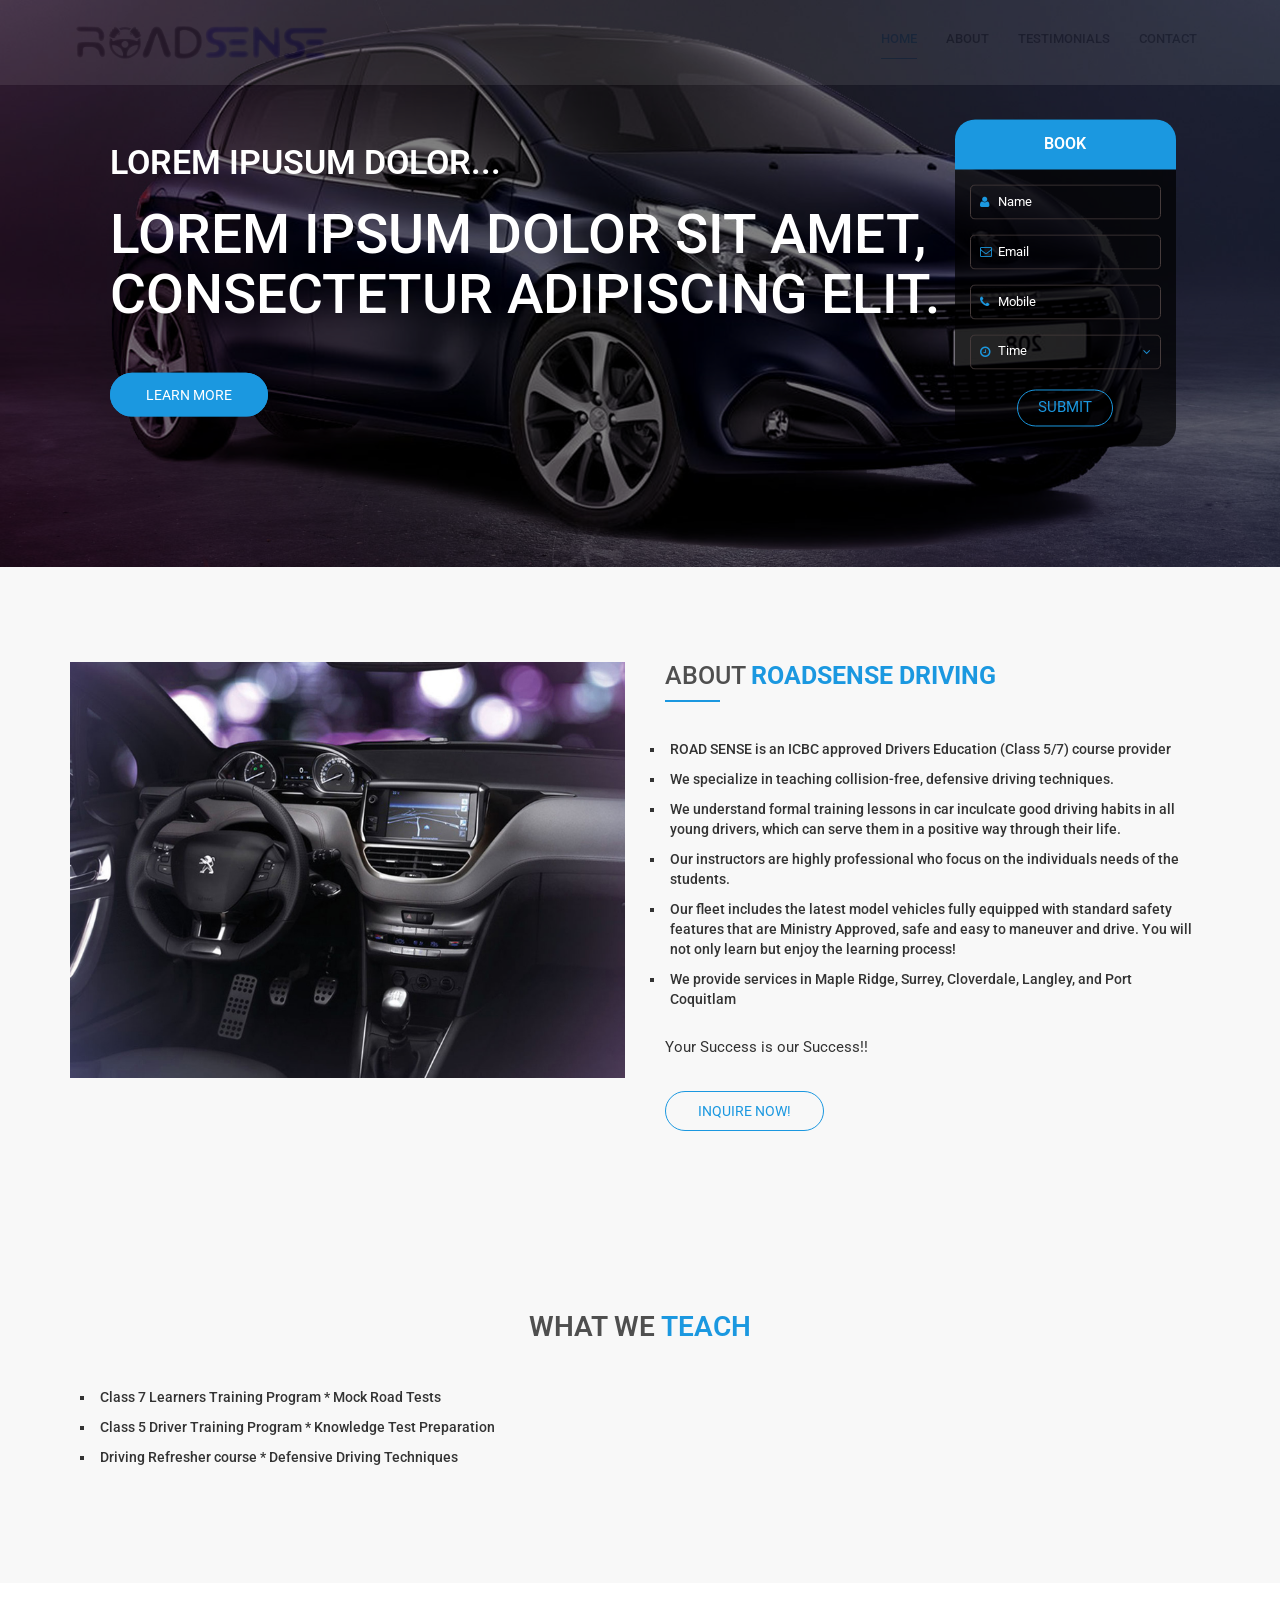
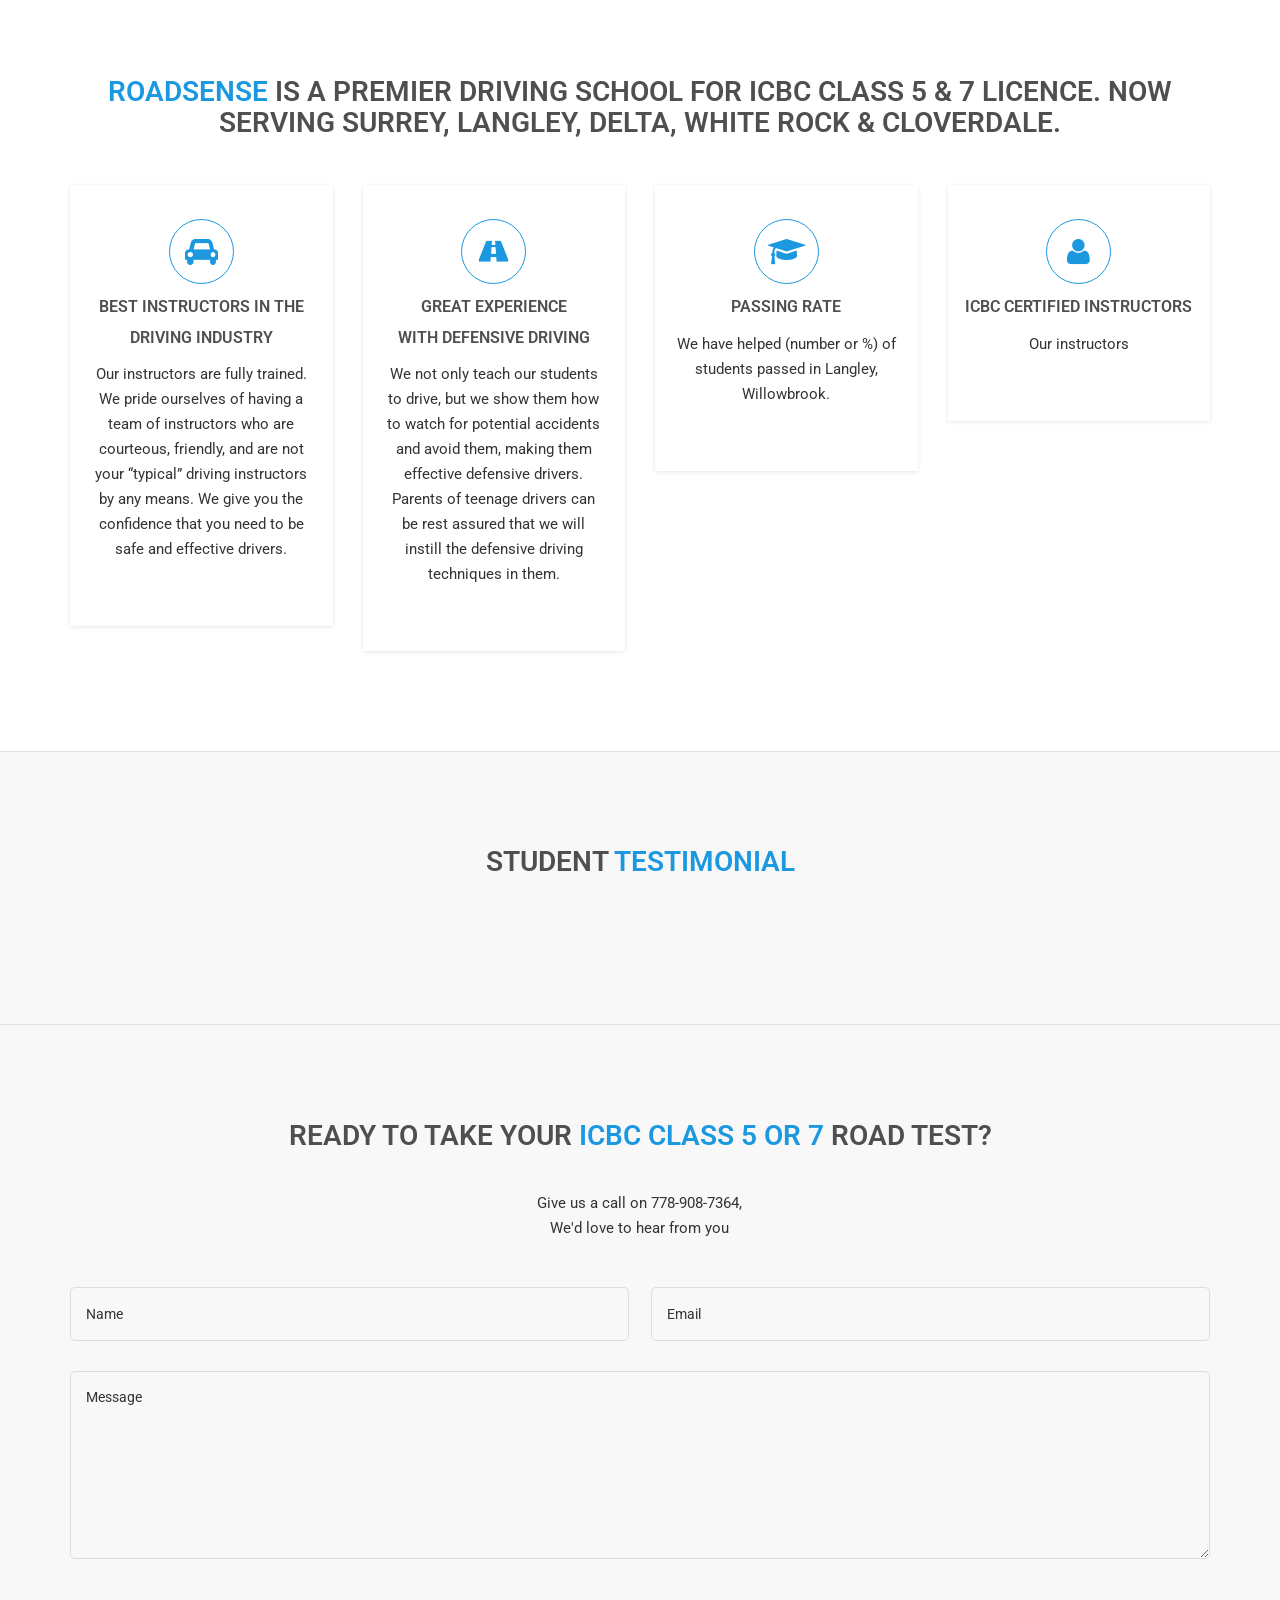
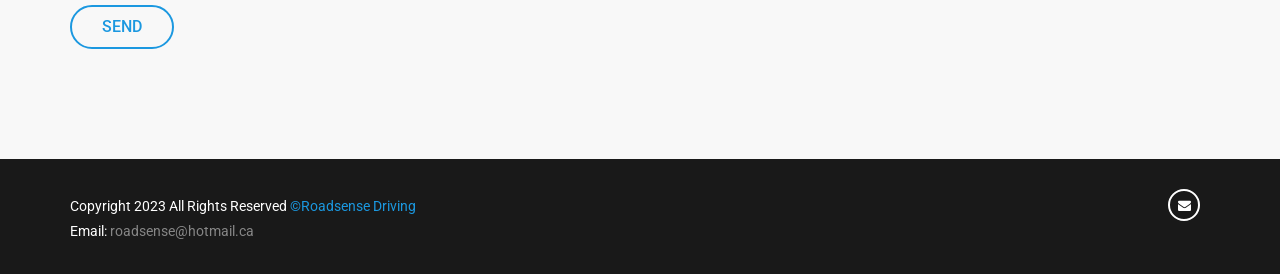
==== index.html @ 63f7b8f4 "add email on footer and edit logos" ====
<!DOCTYPE html>
<html class="no-js" lang="zxx"> 

<head>
    <meta charset="utf-8">
    <meta http-equiv="x-ua-compatible" content="ie=edge">
    <title>Roadsense</title>
    <meta name="description" content="Driving school delivering services in Surrey, Langley and Maple Ridge">
    <meta name="viewport" content="width=device-width, initial-scale=1">

    <!-- Favicon
		============================================ -->
    <link rel="shortcut icon" type="image/x-icon" href="image/favicon.ico">

    <!-- ALL CSS 
		============================================ -->

    <!-- BOOTSTRAP CSS
		============================================ -->
    <link rel="stylesheet" href="css/bootstrap.min.css">

    <!-- MAIN MENU CSS
		============================================ -->
    <link rel="stylesheet" href="css/meanmenu.min.css">

    <!-- NIVO SLIDER CSS
		============================================ -->
    <link rel="stylesheet" href="css/nivo-slider.css">

    <!-- ANIMATE CSS
		============================================ -->
    <link rel="stylesheet" href="css/animate.css">

    <!-- OWL CURSOLE CSS
		============================================ -->
    <link rel="stylesheet" href="css/owl.carousel.css">

    <!-- OWL THEME CSS
		============================================ -->
    <link rel="stylesheet" href="css/owl.theme.css">

    <!-- VENOBOX CSS
		============================================ -->
    <link rel="stylesheet" href="venobox/venobox.css">

    <!-- OWL TRANSITION CSS
		============================================ -->
    <link rel="stylesheet" href="css/owl.transitions.css">

    <!-- FONT AWESOME  CSS
		============================================ -->
    <link rel="stylesheet" href="css/font-awesome.min.css">

    <!-- MAIN CSS
		============================================ -->
    <link rel="stylesheet" href="css/main.css">

    <!-- PORTFOLIO CSS
		============================================ -->
    <link rel="stylesheet" href="css/portfolio.css">

    <!-- STYLE CSS
		============================================ -->
    <link rel="stylesheet" href="style.css">

    <!-- RESPONSIVE CSS
		============================================ -->
    <link rel="stylesheet" href="css/responsive.css">

    <!-- MORDANIZER JS
		============================================ -->
    <script src="js/vendor/modernizr-2.8.3.min.js"></script>
</head>

<body>
    <!-- HEADER AREA -->
    <div class="header_area2 sticker home_2">
        <div class="container">
            <div class="row">
                <div class="col-md-3 col-xs-12">
                    <div class="logo home_2">
                        <a href="#home"><img src="img/logo/logo1h3.jpg" width="400px" alt="" /></a>
                    </div>

                </div>
                <!-- HEADER NAV AREA -->
                <div class="col-md-9 hidden-xs hidden-sm">
                    <div class="menu home_2">
                        <ul>
                            <li><a href="#home">Home</a></li>
                            <li><a href="#about-us">About</a></li>
                            <li><a href="#project">Testimonials</a></li>
                            <li><a href="#contact">Contact</a></li>
                        </ul>
                    </div>
                </div>
            </div>
        </div>
    </div>

    <!-- MOBILE HEADER AREA -->
    <div class="header_area2 sticker home_2  hidden-lg hidden-md">
        <div class="container">
            <div class="row">
                <div class="col-md-12">
                    <div class="menu mobile-menu">
                        <nav>
                            <ul>
                                <li><a href="#home">Home</a></li>
                                <li><a href="#about-us">About</a></li>
                                <li><a href="#project">Testimonials</a></li>
                                <li><a href="#contact">Contact</a></li>
                            </ul>
                        </nav>
                    </div>
                </div>
            </div>
        </div>
    </div>

    <!-- SLIDER  AREA -->
    <section class="main-slider-area home_2" id="home">
        <div class="container-fluid">
            <div class="row">
                <div class="slider">
                    <div id="mainSlider" class="nivoSlider slider-image">
                        <img src="img/slider/6.jpg" alt="main slider" title="#htmlcaption1" />
                        <img src="img/slider/4.jpg" alt="main slider" title="#htmlcaption2" />
                    </div>
                    <div id="htmlcaption1" class="nivo-html-caption slider-caption-1">
                        <div class="slider_left">
                            <!-- SLIDER  CONTENT -->
                            <div class="slide1-text">

                                <div class="middle-text margin_left">
                                    <div class="cap-title wow slideInRight" data-wow-duration="1.1s" data-wow-delay="0s">
                                        <h2><span class="no-p-laft">Lorem ipusum dolor...</span></h2>
                                    </div>
                                    <div class="cap-title ctitle1 wow slideInRight" data-wow-duration="2s" data-wow-delay="0s">
                                        <h3><span class="no-p-laft">Lorem ipsum dolor sit amet, consectetur adipiscing elit.</span></h3>
                                    </div>
                                    <div class="cap-dec first wow slideInRight" data-wow-duration="3s" data-wow-delay="0s">
                                        <p></p>
                                    </div>
                                    <div class="cap-readmore wow bounceInUp smore" data-wow-duration="3s" data-wow-delay="0s">
                                        <a href=#contact class="actice-button">Learn More</a> 
                                    </div>
                                </div>
                            </div>
                        </div>
                        <div class="slider_right  hidden-xs hidden-sm" id="banner">					
						
                            <!-- SLIDER APPLICATION FORM   -->
                            <div class="application-form wow slideInUp animated animated" data-wow-duration="1.5s" data-wow-delay="0s">
                                <div class="app-content">
                                    <div class="app-title">
                                        <h2>Book</h2>
                                    </div>
									
									
									
                                    <form action="" method="POST">
                                        <div class="app-form">

                                            <div class="app-field">
                                                <input type="text" name="name" placeholder="Name" />
                                                <span class="icon-style"><i class="fa fa-user"></i></span>
                                            </div>
                                            <div class="app-field">
                                                <input type="email" name="email" placeholder="Email"  />
                                                <span class="icon-style"><i class="fa fa-envelope-o"></i></span>
                                            </div>
                                            <div class="app-field">
                                                <input type="text" name="Mobiel" placeholder="Mobile" />
                                                <span class="icon-style"><i class="fa fa-phone"></i></span>
                                            </div>
                                            <div class="app-field">
                                                <select class="select-course" name="time">
                                                    <option value="" disabled="disabled" selected="selected" class="opt_color">Time</option>
                                                    <option value="volvo">09:00-12:00</option>
                                                    <option value="saab">13:00-15:00</option>
                                                    <option value="mercedes">16:00-18:00</option>
                                                    <option value="audi">19:00-21:00</option>
												</select>
                                                <span class="icon-style"><i class="fa fa-clock-o"></i></span>
                                                <span class="icon-style2"><i class="fa fa-angle-down "></i></span>
                                            </div>
                                        </div>
                                        <div class="app-btn">
                                            <button type="submit">Submit</button>
                                        </div>
                                    </form>
                                </div>
                            </div>  
                        </div>
                    </div>

                    <!-- SLIDER PROGRESS -->
                    <div id="htmlcaption2" class="nivo-html-caption slider-caption-1">
                        <div class="slider-progress"></div>
                        <div class="slide1-text text-center">
                            <div class="middle-text">
                                <div class="cap-title wow zoomIn" data-wow-duration=".9s" data-wow-delay=".5s">
                                    <h2>Lorem ipsum</h2>
                                </div>
                                <div class="cap-dec wow zoomIn" data-wow-duration="1.1s" data-wow-delay=".5s">
                                    <p>Lorem ipsum dolor sit amet, consectetur adipiscing elit. Curabitur convallis, neque vitae feugiat malesuada, est odio sollicitudin tellus, ut tristique neque arcu id odio.</p>
                                </div>
                                <div class="cap-readmore wow zoomIn smore" data-wow-duration="1.5s" data-wow-delay=".5s">
                                    <a href=#contact>Submit</a>
                                </div>
                            </div>
                        </div>
                    </div>

                </div>
            </div>
        </div>
    </section>

    <!-- ABOUT AREA -->
    <div class="about-area home_2" id="about-us">
        <div class="container">
            <div class="row">
                <!--  About thumb  -->
                <div class="col-md-6">
                    <div class="about-thumb">
                        <!--  SINGLE About thumb  -->
                        <div class="who-we-are-thumb">
                            <img  src="img/about/2.jpg" alt="" />
                        </div>
                        <!--  SINGLE About thumb  -->                    
                    </div>
                </div>
                <!-- Start About Story -->
                <div class="col-md-6">
                    <div class="about-story">
                        <div class="story-title">
                            <h2>About <span>Roadsense Driving</span></h2>
                        </div>
                        <div class="story-content">
                            <ul>
                                <li>ROAD SENSE is an ICBC approved Drivers Education (Class 5/7) course provider</li>

                                <li>We specialize in teaching collision-free, defensive driving techniques.</li>

                                <li>We understand formal training lessons in car inculcate good driving habits in all young drivers, which can serve them in a positive way through their life.</li>

                                <li>Our instructors are highly professional who focus on the individuals needs of the students.</li> 

                                <li>Our fleet includes the latest model vehicles fully equipped with standard safety features that are Ministry Approved, safe and easy to maneuver and drive. You will not only learn but enjoy the learning process!</li>

                                <li>We provide services in Maple Ridge, Surrey, Cloverdale, Langley, and Port Coquitlam</li>
                            </ul>
                            
                            <p class="story-2">Your Success is our Success!!</p>

							<div class="read_more_btn">
								<a href=#contact>Inquire now!</a>
							</div>
                        </div>
                    </div>
                </div>            
            </div>
        </div>
    </div>

    <!-- Services area -->
    <div class="about-area home_2" id="about-us">
        <div class="container">
                <!-- Start About Story -->
                <div class="section_title">
                    <h2>What we <span>teach</span></h2>
                </div>
                <div class="col-md-12">
                    <div class="about-story aligncenter">
                        <ul>
                            <li>Class 7 Learners Training Program       *   Mock Road Tests</li>

                            <li>Class 5 Driver Training Program           *   Knowledge Test Preparation</li>

                            <li>Driving Refresher course 		  *   Defensive Driving Techniques</li>
                        </ul>
                    </div>
                </div>       
        </div>
    </div>

    


    <!--FEATURE AREA-->
    <div class="feature_area home_2" id="service">
        <div class="container">
            <div class="row">
                <!--SECTION TITLE ITEM-->
                <div class="col-md-12">
                    <div class="section_title">
                        <h2><span>Roadsense</span> is a premier driving school for ICBC Class 5 & 7 Licence.
                            Now serving Surrey, Langley, Delta, White Rock & Cloverdale.</h2>
                        <p></p>
                    </div>
                </div>
            </div>
            <div class="row">
                <!--SINGLE FEATURE ITEM-->
                <div class="col-md-3 col-sm-6 col-xs-12">
                    <div class="single_feature">
                        <div class="feature_icon">
                            <i class="fa fa-car"></i>
                        </div>
                        <div class="feature_text">
                            <h3><a href="#">Best Instructors in the Driving Industry</a></h3>
                            <p>Our instructors are fully trained. We pride ourselves of having a team of instructors who are courteous,
                                friendly, and are not your “typical” driving instructors by any means. We give you the confidence that 
                                you need to be safe and effective drivers.</p>
                        </div>
                        <div class="read_more_btn">
                            
                        </div>
                    </div>
                </div>
                <!--SINGLE FEATURE ITEM-->
                <div class="col-md-3 col-sm-6 col-xs-12">
                    <div class="single_feature">
                        <div class="feature_icon">
                            <i class="fa fa-road"></i>
                        </div>
                        <div class="feature_text">
                            <h3><a href="#">Great Experience  <br> with Defensive Driving</a></h3>
                            <p>We not only teach our students to drive, but we show them how to watch for potential accidents
                                 and avoid them, making them effective defensive drivers. Parents of teenage drivers can be rest
                                  assured that we will instill the defensive driving techniques in them.</p>
                        </div>
                        <div class="read_more_btn">
                            
                        </div>
                    </div>
                </div>
                <!--SINGLE FEATURE ITEM-->
                <div class="col-md-3 col-sm-6 col-xs-12">
                    <div class="single_feature">
                        <div class="feature_icon">
                            <i class="fa fa-graduation-cap"></i>
                        </div>
                        <div class="feature_text">
                            <h3><a href="#">Passing rate</a></h3>
                            <p>We have helped (number or %) of students passed in Langley, Willowbrook.</p>
                        </div>
                        <div class="read_more_btn">
                            
                        
                        </div>
                    </div>
                </div>
                <!--SINGLE FEATURE ITEM-->
                <div class="col-md-3 col-sm-6 col-xs-12">
                    <div class="single_feature">
                        <div class="feature_icon">
                            <i class="fa fa-user"></i>
                        </div>
                        <div class="feature_text">
                            <h3><a href="#">ICBC certified instructors</a></h3>
                            <p>Our instructors </p>
                        </div>
                        <div class="read_more_btn">
                            
                        </div>
                    </div>
                </div>
            </div>
        </div>
    </div>


    <!-- PORTFOLIO AREA -->
    <div class="portfolio_area home_2" id="project">
        <div class="container-fluid portfolio_container">
            <div class="col-md-12">
                <div class="section_title">
                    <h2>Student <span>Testimonial   </span></h2>
                    <p></p>
                </div>
            </div>
            <!-- START PORTFOLIO NAV MENU -->
            <div class="row image_loded" >
                <div class="gallery">

                     
                     <!-- START SINGLE PORTFOLIO -->
                     <div class="single_portfolio1">
                            <div class="single_portfolio">
                                <div class="single_portfolio_thumb">
                                    <img  src="img/galary/1.jpg" alt="" />
                                    <div class="portfolio_icon">
                                        <a class="venobox_custom" data-gall="myGallery" href="img/galary/1.jpg"><i class="fa fa-link"></i></a>
                                    </div>
                                </div>
                            </div>
                        </div>

                          <!-- START SINGLE PORTFOLIO -->
                    <div class="single_portfolio2">
                            <div class="single_portfolio">
                                <div class="single_portfolio_thumb">
                                    <img   src="img/galary/2.jpg" alt="" />
                                    <div class="portfolio_icon">
                                        <a class="venobox_custom" data-gall="myGallery" href="img/galary/2.jpg"><i class="fa fa-link"></i></a>
                                    </div>
                                </div>
                            </div>
                        </div>
                    <!-- START SINGLE PORTFOLIO -->

                    <div class="single_portfolio3">
                        <div class="single_portfolio">
                            <div class="single_portfolio_thumb">
                                <img src="img/galary/3.jpg" alt="" />
                                <div  class="portfolio_icon">
                                    <a class="venobox_custom" data-gall="myGallery" href="img/galary/3.jpg"><i class="fa fa-link"></i></a>
                                </div>
                            </div>
                        </div>
                    </div>
                    <!-- START SINGLE PORTFOLIO  -->
                    <div class="single_portfolio4">
                        <div class="single_portfolio">
                            <div class="single_portfolio_thumb">
                                <img  src="img/galary/4.jpg" alt="" />
                                <div class="portfolio_icon">
                                    <a class="venobox_custom" data-gall="myGallery" href="img/galary/4.jpg"><i class="fa fa-link"></i></a>
                                </div>
                            </div>
                        </div>
                    </div>

                

                 
                      <!-- START SINGLE PORTFOLIO -->
                      <div class="single_portfolio5">
                        <div class="single_portfolio">
                            <div class="single_portfolio_thumb">
                                <img src="img/galary/5.jpg" alt="" />
                                <div class="portfolio_icon">
                                    <a class="venobox_custom" data-gall="myGallery" href="img/galary/5.jpg"><i class="fa fa-link"></i></a>
                                </div>
                            </div>
                        </div>
                    </div>
                   

                   
                    <!-- START SINGLE PORTFOLIO -->
                    <div class="single_portfolio6">
                        <div class="single_portfolio">
                            <div class="single_portfolio_thumb">
                                <img src="img/galary/6.jpg" alt="" />
                                <div class="portfolio_icon">
                                    <a class="venobox_custom" data-gall="myGallery" href="img/galary/6.jpg"><i class="fa fa-link"></i></a>
                                </div>
                            </div>
                        </div>
                    </div>
                    <!-- START SINGLE PORTFOLIO -->
                    <div class="single_portfolio7">
                        <div class="single_portfolio">
                            <div class="single_portfolio_thumb">
                                <img src="img/galary/7.jpg" alt="" />
                                <div class="portfolio_icon">
                                    <a class="venobox_custom" data-gall="myGallery" href="img/galary/7.jpg"><i class="fa fa-link"></i></a>
                                </div>
                            </div>
                        </div>
                    </div>
                    <!-- START SINGLE PORTFOLIO -->
                    <div class="single_portfolio8">
                            <div class="single_portfolio">
                                <div class="single_portfolio_thumb">
                                    <img  src="img/galary/8.jpg" alt="" />
                                    <div class="portfolio_icon">
                                        <a class="venobox_custom" data-gall="myGallery" href="img/galary/8.jpg"><i class="fa fa-link"></i></a>
                                    </div>
                                </div>
                            </div>
                        </div>
                    </div>
            </div>
        </div>
    </div>

    <!--CONTACT US AREA -->
    <div class="contact_me home_3" id="contact">
        <div class="container">
            <div class="row">
                <div class="col-md-12">
                    <!--SECTION TITLE ITEM-->
                    <div class="section_title">
                        <h2> Ready to take your <span>ICBC Class 5 or 7</span> Road Test?</h2>
                        <p>Give us a call on 778-908-7364, <br> We'd love to hear from you</p>
                    </div>
                </div>
                <!--SEND MESSSAGE FORM  ITEM-->
                <div class="col-md-12">
                    <div class="send_message">
                        <div class="message_field">
                            <form id="form" action="" method="POST">
                                <input type="hidden" name="_subject" value="New submission!" />
                                <div class="input_box">
                                    <input type="text" name="name" placeholder="Name" />
                                </div>
                                <div class="input_box">
                                    <input type="email" name="email" placeholder="Email" />
                                </div>
                                <div class="input_box">
                                     <textarea name="comment" placeholder="Message"></textarea>
                                </div>
                                <button type="submit" name="ok" class="send_btn">Send</button>
                            </form>
							<p class="form-messege"></p>
                        </div>
                    </div>
                </div>
            </div>
        </div>
    </div>

    <!--FOOTER BOTTOM -->
    <div class="footer-bottom-area home_2">
        <div class="container">
            <div class="row">
                <div class="col-md-6 col-sm-6 col-xs-12">
                    <div class="coppyright">
                        <p>Copyright 2023 All Rights Reserved 
                            <a href="#"><span> &copy;Roadsense Driving</span></a>
                            <br>Email: <a href="mailto:roadsense@hotmail.ca">roadsense@hotmail.ca</a>
                        </p>
                    </div>
                </div>
                <div class="col-md-6 col-sm-6 col-xs-12">
                    <div class="widget_icon">
                        <ul>
                            <li><a target=”mailto:roadsense@hotmail.ca” href="/"><i class="fa fa-envelope"></i></a></li>
                            
                        </ul>
                    </div>
                </div>
            </div>
        </div>
    </div>


    <!-- JS -->

    <!-- jquery-1.11.3.min js
		============================================ -->
    <script src="js/vendor/jquery-1.12.0.min.js"></script>

    <!-- Machonary Js
		============================================ -->
    <script src="js/isotope.pkgd.min.js"></script>

    <!-- bootstrap js
		============================================ -->
    <script src="js/bootstrap.min.js"></script>

    <!-- Venobox js
		============================================ -->
    <script src="venobox/venobox.min.js"></script>

    <!-- owl.carousel.min js
		============================================ -->
    <script src="js/owl.carousel.min.js"></script>

    <!-- plugins js
		============================================ -->
    <script src="js/plugins.js"></script>

    <!-- Main Menu js
		============================================ -->
    <script src="js/jquery.meanmenu.min.js"></script>

    <!-- Nivo Slider Pack js
		============================================ -->
    <script src="js/jquery.nivo.slider.pack.js"></script>

    <!-- wow js
		============================================ -->
    <script src="js/wow.js"></script>


    <!-- counterup js
		============================================ -->
    <script src="js/jquery.counterup.min.js"></script>

    <!-- Waypoint  js
		============================================ -->
    <script src="js/waypoints.min.js"></script>

    <!-- Scroll Up js
		============================================ -->
    <script src="js/jquery.scrollUp.min.js"></script>

    <!-- Image Loaded  js
		============================================ -->
    <script src="js/imagesloaded.js"></script>

    <!-- Nav  js
		============================================ -->
    <script src="js/nav.js"></script>


    <!-- main js
		============================================ -->
    <script src="js/ajax-mail.js"></script>		
    <script src="js/main.js"></script>

</body>

</html>
---- css/nivo-slider.css ----
.nivoSlider {
  position: relative;
  width: 100%;
  height: auto;
  overflow: hidden;
}
.nivoSlider img {
  position: absolute;
  top: 0;
  left: 0;
  max-width: none;
}
.nivo-main-image {
  display: block !important;
  position: relative !important;
  width: 100% !important;
}
.nivoSlider a.nivo-imageLink {
  position: absolute;
  top: 0;
  left: 0;
  width: 100%;
  height: 100%;
  border: 0;
  padding: 0;
  margin: 0;
  z-index: 6;
  display: none;
  background: white;
  filter: alpha(opacity=0);
  opacity: 0;
}
.nivo-slice {
  display: block;
  position: absolute;
  z-index: 5;
  height: 100%;
  top: 0;
}
.nivo-box {
  display: block;
  position: absolute;
  z-index: 5;
  overflow: hidden;
}
.nivo-box img {
  display: block;
}
.nivo-caption {
  position: absolute;
  left: 0;
  bottom: 0;
  background: #000;
  color: #fff;
  width: 100%;
  z-index: 8;
  padding: 5px 10px;
  opacity: 0.8;
  overflow: hidden;
  display: none;
  -moz-opacity: 0.8;
  filter: alpha(opacity=8);
  -webkit-box-sizing: border-box;
  -moz-box-sizing: border-box;
  box-sizing: border-box;
}
.nivo-caption p {
  padding: 5px;
  margin: 0;
}
.nivo-caption a {
  display: inline !important;
}
.nivo-html-caption {
  display: none;
}
.nivo-directionNav a {
  position: absolute;
  top: 45%;
  z-index: 9;
  cursor: pointer;
}
.nivo-prevNav {
  left: 0;
}
.nivo-nextNav {
  right: 0;
}
.nivo-controlNav {
  text-align: center;
  padding: 15px 0;
}
.nivo-controlNav a {
  cursor: pointer;
}
.nivo-controlNav a.active {
  font-weight: 700;
}
---- venobox/venobox.css ----
/* ------ venobox.css --------*/
.vbox-overlay *, .vbox-overlay *:before, .vbox-overlay *:after{
    -webkit-backface-visibility: hidden;
    -webkit-box-sizing:border-box;
    -moz-box-sizing:border-box;
    box-sizing:border-box;
}
/* ------- overlay: change here background color and opacity ----- */
.vbox-overlay{
    background: #fdfdfd;
    background: rgba(0,0,0,0.85); 
    width: 100%;
    height: auto;
    position: fixed;
    top: 0;
    left: 0;
    bottom: 0;
    z-index: 9999;
    opacity: 0;
    overflow-x: hidden;
    overflow-y: auto;

}

/* ----- preloader - choose between CIRCLE, IOS, DOTS, QUADS ----- */

/* circle preloader */
.vbox-preloader{
    position:fixed; 
    width:32px; 
    height:32px;
    left:50%; 
    top:50%; 
    margin-left:-16px; 
    margin-top:-16px;
    background-image: url(preload-circle.png);
    text-indent: -100px;
    overflow: hidden;
    -webkit-animation: playload 1.4s steps(18) infinite;
       -moz-animation: playload 1.4s steps(18) infinite;
        -ms-animation: playload 1.4s steps(18) infinite;
         -o-animation: playload 1.4s steps(18) infinite;
            animation: playload 1.4s steps(18) infinite;
}
@-webkit-keyframes playload {
   from { background-position:    0px; }
     to { background-position: -576px; }
}
@-moz-keyframes playload {
   from { background-position:    0px; }
     to { background-position: -576px; }
}
@-ms-keyframes playload {
   from { background-position:    0px; }
     to { background-position: -576px; }
}
@-o-keyframes playload {
   from { background-position:    0px; }
     to { background-position: -576px; }
}
@keyframes playload {
   from { background-position:    0px; }
     to { background-position: -576px; }
}


/* IOS preloader */

/*.vbox-preloader{
    position:fixed; 
    width:32px; 
    height:32px;
    left:50%; 
    top:50%; 
    margin-left:-16px; 
    margin-top:-16px;
    background-image: url(preload-ios.png);
    text-indent: -100px;
    overflow: hidden;
    -webkit-animation: playload 1.4s steps(12) infinite;
       -moz-animation: playload 1.4s steps(12) infinite;
        -ms-animation: playload 1.4s steps(12) infinite;
         -o-animation: playload 1.4s steps(12) infinite;
            animation: playload 1.4s steps(12) infinite;
}

@-webkit-keyframes playload {
   from { background-position:    0px; }
     to { background-position: -384px; }
}
@-moz-keyframes playload {
   from { background-position:    0px; }
     to { background-position: -384px; }
}
@-ms-keyframes playload {
   from { background-position:    0px; }
     to { background-position: -384px; }
}
@-o-keyframes playload {
   from { background-position:    0px; }
     to { background-position: -384px; }
}
@keyframes playload {
   from { background-position:    0px; }
     to { background-position: -384px; }
}
*/


/* dots preloader */
/*
.vbox-preloader{
    position:fixed; 
    width:32px; 
    height:11px;
    left:50%; 
    top:50%; 
    margin-left:-16px; 
    margin-top:-16px;
    background-image: url(preload-dots.png);
    text-indent: -100px;
    overflow: hidden;
    -webkit-animation: playload 1.4s steps(24) infinite;
       -moz-animation: playload 1.4s steps(24) infinite;
        -ms-animation: playload 1.4s steps(24) infinite;
         -o-animation: playload 1.4s steps(24) infinite;
            animation: playload 1.4s steps(24) infinite;
}

@-webkit-keyframes playload {
   from { background-position:    0px; }
     to { background-position: -768px; }
}
@-moz-keyframes playload {
   from { background-position:    0px; }
     to { background-position: -768px; }
}
@-ms-keyframes playload {
   from { background-position:    0px; }
     to { background-position: -768px; }
}
@-o-keyframes playload {
   from { background-position:    0px; }
     to { background-position: -768px; }
}
@keyframes playload {
   from { background-position:    0px; }
     to { background-position: -768px; }
}
*/


/* quads preloader */
/*
.vbox-preloader{
    position:fixed; 
    width:32px; 
    height:10px;
    left:50%; 
    top:50%; 
    margin-left:-16px; 
    margin-top:-16px;
    background-image: url(preload-quads.png);
    text-indent: -100px;
    overflow: hidden;
    -webkit-animation: playload 1.4s steps(12) infinite;
       -moz-animation: playload 1.4s steps(12) infinite;
        -ms-animation: playload 1.4s steps(12) infinite;
         -o-animation: playload 1.4s steps(12) infinite;
            animation: playload 1.4s steps(12) infinite;
}
@-webkit-keyframes playload {
   from { background-position:    0px; }
     to { background-position: -384px; }
}
@-moz-keyframes playload {
   from { background-position:    0px; }
     to { background-position: -384px; }
}
@-ms-keyframes playload {
   from { background-position:    0px; }
     to { background-position: -384px; }
}
@-o-keyframes playload {
   from { background-position:    0px; }
     to { background-position: -384px; }
}
@keyframes playload {
   from { background-position:    0px; }
     to { background-position: -384px; }
}
*/
/* ----- navigation ----- */
.vbox-close{
    cursor: pointer;
    position: fixed;
    top: -1px;
    right: 0;
    width: 46px;
    height: 40px;
    padding: 10px 20px 10px 0;
    display: block;
    background: url(close.gif) no-repeat #161617;
    background-position:10px center;
    color: #fff;
    text-indent: -100px;
    overflow: hidden;
}
.vbox-next, .vbox-prev{
    box-sizing: content-box;
    cursor: pointer;
    position: fixed;
    top: 50%;
    color: #fff;
    width: 30px;
    height: 170px;
    margin-top: -85px;
    text-indent: -100px;
    border: solid transparent; /* Using border instead of padding to keep bg image in place */
    overflow: hidden;
}
.vbox-prev{
    left: 0;
    border-width: 0 30px 0 10px;
    background: url(prev.gif) center center no-repeat;
}
.vbox-next{
    right: 0;
    border-width: 0 10px 0 30px;
    background: url(next.gif) center center no-repeat;
}

.vbox-title{
    width: 100%;
    height: 40px;
    float: left;
    text-align: center;
    line-height: 28px;
    font-size: 12px;
    color: #fff;
    padding: 6px 40px;
    overflow: hidden;
    background: #161617;
    position: fixed;
    display: none;
    top: -1px;
    left: 0;

}
.vbox-num{
    cursor: pointer;
    position: fixed;
    top: -1px;
    left: 0;
    height: 40px;
    display: block;
    color: #fff;
    overflow: hidden;
    line-height: 28px;
    font-size: 12px;
    padding: 6px 10px;
    background: #161617;
    display: none;
}
/* ------- inline window ------ */
.vbox-inline{
    width: 420px;
    height: 315px;
    padding: 10px;
    background: #fff;
    text-align: left;
    margin: 0 auto;
    overflow: auto;
}

/* ------- Video & iFrames window ------ */
.venoframe{
    border: none;
    width: 960px;
    height: 720px;
}
@media (max-width: 992px) {
    .venoframe{
        width: 640px;
        height: 480px;
    }
}
@media (max-width: 767px) {
    .venoframe{
        width: 420px;
        height: 315px;
    }
}
@media (max-width: 460px) {
    .vbox-inline{
        width: 100%;
    }

    .venoframe{
        width: 100%;
        height: 260px;
    }
}

/* ------- PLease do NOT edit this! (or do it at your own risk) ------ */
.vbox-open{
    overflow: hidden;
}
.vbox-container{
    position: relative;
    background: #000;
    width: 100%;
    max-width: 1200px;
    margin: 0 auto;
    padding: 0 15px;
}
.vbox-content{
    text-align: center;
    float: left;
    width: 100%;
    position: relative;
    overflow: hidden;
}
.vbox-container img{
    max-width: 100%;
    height: auto;
}
---- css/main.css ----
html {
  color: #222;
  font-size: 1em;
  line-height: 1.4;
}
::-moz-selection {
  background: #b3d4fc;
  text-shadow: none;
}
::selection {
  background: #b3d4fc;
  text-shadow: none;
}
hr {
  display: block;
  height: 1px;
  border: 0;
  border-top: 1px solid #ccc;
  margin: 1em 0;
  padding: 0;
}
audio,
canvas,
iframe,
img,
svg,
video {
  vertical-align: middle;
}
fieldset {
  border: 0;
  margin: 0;
  padding: 0;
}
textarea {
  resize: vertical;
}
.browserupgrade {
  margin: 0.2em 0;
  background: #ccc;
  color: #000;
  padding: 0.2em 0;
}
.hidden {
  display: none !important;
}
.visuallyhidden {
  border: 0;
  clip: rect(0 0 0 0);
  height: 1px;
  margin: -1px;
  overflow: hidden;
  padding: 0;
  position: absolute;
  width: 1px;
}
.visuallyhidden.focusable:active,
.visuallyhidden.focusable:focus {
  clip: auto;
  height: auto;
  margin: 0;
  overflow: visible;
  position: static;
  width: auto;
}
.invisible {
  visibility: hidden;
}
.clearfix:before,
.clearfix:after {
  content: " ";
  display: table;
}
.clearfix:after {
  clear: both;
}
@media print,
  (-webkit-min-device-pixel-ratio: 1.25),
  (min-resolution: 1.25dppx),
  (min-resolution: 120dpi) {
}
@media print {
  *,
  *:before,
  *:after {
    background: transparent !important;
    color: #000 !important;
    box-shadow: none !important;
    text-shadow: none !important;
  }
  a,
  a:visited {
    text-decoration: underline;
  }
  a[href]:after {
    content: " (" attr(href) ")";
  }
  abbr[title]:after {
    content: " (" attr(title) ")";
  }
  a[href^="#"]:after,
  a[href^="javascript:"]:after {
    content: "";
  }
  pre,
  blockquote {
    border: 1px solid #999;
    page-break-inside: avoid;
  }
  thead {
    display: table-header-group;
  }
  tr,
  img {
    page-break-inside: avoid;
  }
  img {
    max-width: 100% !important;
  }
  p,
  h2,
  h3 {
    orphans: 3;
    widows: 3;
  }
  h2,
  h3 {
    page-break-after: avoid;
  }
}
---- css/portfolio.css ----
.portfolio_container {
  display: flex;
  flex-direction: column;
}

.gallery {
  display: grid;
  grid-template-columns: repeat(4, 1fr);
}

@media (min-width: 768px) and (max-width: 991px) {
  .gallery {
    grid-template-columns: repeat(2, 1fr);
  }
}

@media (max-width: 767px) {
  .gallery {
    grid-template-columns: repeat(1, 1fr);
  }
}
---- style.css ----
/*
====================
	Template Name: Bravado
	Author: EM40
===============================*/
	/*  CSS INDEX
	=====================
	* HEADER AREA CSS 
		* HEADER NAV MENU
	* SLIDER AREA CSS
	* ABOUT AREA CSS
	* FEATURE  AREA CSS
	* PORTFOLIO AREA CSS
		* PORTFOLIO NAV CSS
	* COURSE AREA CSS
	* COUNTER AREA CSS
	* TEAM AREA CSS
	* VIDEO AREA CSS
	* PRICING  AREA CSS
	* TESTIMONIAL  AREA CSS
	* BLOG  AREA CSS
	* CONTACT  AREA CSS
	* FOOTER TOP  AREA CSS
	* FOOTER BOTTOM AREA CSS
	* GOOGLE MAP AREA CSS
	* BRIDCRUMB AREA CSS
	* COURSE DETAILS AREA CSS
	* CURSOLE STYLE CSS
	* DEAFULT BLOG AREA CSS
	* SCROLL UP CSS
	* SLIDER APPLICATION FORM CSS

*/
	/*-- GOOGLE FONT
		font-family: 'Roboto', sans-serif;
		font-family: 'Montserrat', sans-serif;
	--*/

@import url('https://fonts.googleapis.com/css?family=Montserrat:400,700|Roboto:300,400,400i,500,700,900');
/*------------
 * DEAFULT CSS
 -------------*/

html,
body {
    height: 100%;
    position: relative;
}
body {
    font-family: "Roboto", sans-serif;
    background-color: #fff;
    color: #333;
    font-size: 15px;
    line-height: 1.42857;
}
.floatleft {
    float: left
}
.floatright {
    float: right
}
.alignleft {
    float: left;
    margin-right: 15px;
    margin-bottom: 15px
}
.alignright {
    float: right;
    margin-left: 15px;
    margin-bottom: 15px
}
.aligncenter {
    display: block;
    margin: 0 auto 15px
}
a:focus {
    outline: 0px solid;
    text-decoration: none;
}
img {
    max-width: 100%;
    height: auto
}

.fix {
    overflow: hidden
}
p {	
    color: #333;
    line-height: 25px;
    margin: 0 0 10px;
    font-family: "Roboto", sans-serif;
    font-size: 15px;
    font-weight: 400;
}
h1,
h2,
h3,
h4,
h5,
h6 {
    margin: 0;
    font-family: 'Roboto', sans-serif;
    font-size: 28px;
    font-weight: 600;
    color: #4f4f4f;
    text-transform: uppercase;
}
a {
    -webkit-transition: all 0.3s ease 0s;
    transition: all 0.3s ease 0s;
    text-decoration: none;
    color: #878787;
    font-family: 'Roboto', sans-serif;
}
a:hover {
    color: #44B272;
    text-decoration: none;
}
a:active,
a:hover {
    outline: 0 none;
    text-decoration: none;
}
ul {
    margin: 0px;
    padding: 0px;
}
ul,
ol,
li {
    list-style: outside none none;
    font-weight: 500;
    font-size: 14px;
}
ul > li > a {
    display: block;
    position: relative;
    text-transform: uppercase;
}
.section_title h2 span {
    color: #44B272;
}
.home_2 .section_title h2 span {
    color: #1b98e0;
}
.home_3 .section_title h2 span {
    color: #1b98e0;
}
/*----------------------
 * DEAFULT SECTION TITLE
 -----------------------*/

.section_title {
    text-align: center;
}
.section_title h2 {
    position: relative;
}
.section_title h2:before {
    background: #7c7c7c none repeat scroll 0 0;
    left: 0;
    margin: 0 auto;
    position: absolute;
    width: 5%;
}
.section_title h2:after {
    background: #7c7c7c none repeat scroll 0 0;
    margin: 0 auto;
    position: absolute;
    top: 52px;
    width: 8%;
}
.section_title h2 {} .section_title p {
    margin: 39px auto 46px;
    width: 62%;
}
.container-fluid .section_title p {
    width: 40%;
}
/*---------------------
 * HEADER AREA CSS
 -------------------*/

.header_area {
    background: transparent none repeat scroll 0 0;
    left: 0;
    margin: auto;
    position: absolute;
    right: 0;
    top: 0;
    z-index: 9999;
    padding: 50px 0;
}
.logo {} .logo a {} .col-md-3 > img {
    margin-top: 50px;
}
.logo {} .logo a {} .logo a span {}
/*---------------------
 * HEADER NAV MENU
 -------------------*/

.menu {} .menu > ul {
    text-align: right;
}
.menu > ul > li {
    display: inline-block;
    padding: 0 13px;
    position: relative;
}
.menu > ul > li > a {
    color: #fff;
    display: block;
    font-size: 14px;
    font-weight: 500;
    padding: 10px 0;
    text-decoration: none;
    text-transform: uppercase;
    -webkit-transition: all 0.5s ease 0s;
    transition: all 0.5s ease 0s;
    position: relative;
    -webkit-transition: .5s;
    transition: .5s;
}
.menu > ul > li > a:before {
    content: "";
    position: absolute;
    left: 0;
    bottom: 0;
    width: 0%;
    height: 1px;
    background: #44B272;
    -webkit-transition: .5s;
    transition: .5s;
}
.menu > ul > li > a:hover:before {
    width: 100%;
}
.menu > ul > li > a:hover {
    color: #44B272;
}
.menu > ul > li:last-child {
    margin-right: 0px;
}
.header_area.stick {
    background: rgba(0, 0, 0, .8);
    box-shadow: 0 0 3px rgba(0, 0, 0, 0.15);
    padding: 20px 0;
    position: fixed;
    top: 0;
}
.menu > ul > li.active > a:before {
    width: 100%;
}
.menu > ul > li.active > a {
    color: #44B272;
}
/*----------------------
 * HEADER NAV MENU HOME-2
 -----------------------*/

.header_area2.sticker {
    background: #fff;
    padding: 25px 10px;
    z-index: 999;
}
.header_area2.stick {
    background: #fff;
    box-shadow: 0 0 3px rgba(0, 0, 0, 0.15);
    padding: 20px 0;
    position: fixed;
    top: 0;
    left: 0;
    right: 0;
    margin: auto;
    z-index: 9999;
}
.header_area2 .menu > ul > li > a {
    color: #333;
    font-size: 13px;
    padding: 10px 0;
}
.header_area2 .menu > ul > li > a:before {
    background: #1b98e0;
}
.header_area2 .menu > ul > li > a:hover {
    color: #1b98e0;
}
.header_area2 .menu > ul > li.active > a {
    color: #1b98e0;
}
.header_area2 .logo a span {
    color: #1b98e0;
    font-size: 35px;
}
/*----------------------
 * HEADER NAV MENU HOME-3
 -----------------------*/

.home_3.menu > ul > li > a:before {
    background: #1b98e0;
}
.home_3.menu > ul > li > a:hover {
    color: #1b98e0;
}
.home_3.menu > ul > li.active > a {
    color: #1b98e0;
}
.home_3.logo a span {
    color: #1b98e0;
}
/*------------------------
 * SLIDER AREA CSS HOME-2
 ------------------------*/

.slider_area {
    background-image: url("img/slider/3.jpg");
    background-position: center center;
    background-position: fixed;
    height: 750px;
    padding-top: 91px;
    position: relative;
    z-index: 999;
}
.slider_area:before {
    position: absolute;
    content: "";
    width: 100%;
    height: 100%;
    background: rgba(0, 0, 0, .6);
    left: 0;
    bottom: 0;
}
.slider_content {
    display: table;
    height: 500px;
    text-align: left;
    width: 100%;
}
.slider_content_inner {
    display: table-cell;
    padding-top: 137px;
    vertical-align: middle;
    width: 100%;
}
.slider_content h2 {
    color: #fff;
    display: block;
    font-size: 45px;
    font-weight: 700;
    margin: 10px 0 3px;
    text-transform: uppercase;
}
.slider_content_inner > p {
    color: #fff;
    font-size: 17px;
    margin: 17px 0 45px;
}
.slider_content h2 span {
    font-weight: 700;
    margin-bottom: 51px;
    margin-top: 15px;
}
.slider_content strong {
    font-weight: 600;
    color: #44B272;
}
/*----------------------
 * SLIDER BUTTON CSS
 -----------------------*/

.slider_btn > a {
    border: 1px solid #fff;
    border-radius: 30px;
    color: #fff;
    display: inline-block;
    font-size: 14px;
    margin: 0 13px 0 0;
    padding: 10px 30px;
    text-transform: uppercase;
}
.slider_btn > a.active_btn {
    background: #44b272 none repeat scroll 0 0;
    border-color: #44b272;
}
.slider_btn > a:hover {
    background: #44B272;
    border-color: #44B272;
}
/*----------------------
 * SLIDER AREA HOME-1 CSS
 -----------------------*/

.pd0 {
    padding: 0px;
}
.main-slider-area {
    overflow: hidden;
    display: block;
    position: relative;
}
.slider-image {} .nivo-caption {
    background: rgba(0, 0, 0, .5) none repeat scroll 0 0;
    height: 100%;
    opacity: 1;
    -ms-filter: "progid:DXImageTransform.Microsoft.Alpha(Opacity=100)";
}
.slider-caption-1 {} .slide1-text {
    position: relative;
    top: 50%;
    -webkit-transform: translateY(-50%);
    transform: translateY(-50%);
}
.margin_left {
    margin-left: 100px;
}
.cap-title {} .slide2-text {} .cap-title h2 {
    color: #fff;
    font-size: 45px;
    margin-bottom: 10px;
}
.cap-title h2 span {
    display: inline-block;
    font-size: 45px;
    font-weight: 700;
    text-transform: uppercase;
    vertical-align: top;
}
.cap-title h2 {
    color: #fff;
    margin-bottom: 10px;
}
.cap-title h2 span {
    display: inline-block;
    font-size: 34px;
    font-weight: 600;
    text-transform: uppercase;
    vertical-align: top;
}
.cap-title h3 span strong {
    color: #1b98e0;
}
.home-2 .cap-title h3 span strong {
    color: #ffab31;
}
.cap-title h3 span {
    font-size: 55px;
    font-family: "Roboto", sans-serif;
    font-weight: 500;
    text-transform: uppercase;
    color: #fff;
    text-shadow: 0 0 2px rgba(0, 0, 0, .05);
}
.cap-dec {
    margin-bottom: 21px;
}
.cap-dec p {
    color: #fff;
    font-size: 17px;
    font-weight: normal;
    padding-bottom: 26px;
    padding-top: 5px;
}
.cap-dec p {
    margin: auto;
    width: 50%;
}
.first.cap-dec p {
    margin: 0;
    width: 50%;
}
i.nivo-prev-icon,
i.nivo-next-icon {
    font-size: 25px;
    color: #fff;
    border: 1px solid #fff;
    padding: 5px;
    height: 50px;
    width: 50px;
    border-radius: 100%;
    text-align: center;
    line-height: 35px;
    margin-left: 30px;
    margin-right: 30px;
    -webkit-transform: scale(1.5);
    transform: scale(1.5);
    opacity: 0;
    -ms-filter: "progid:DXImageTransform.Microsoft.Alpha(Opacity=0)";
	transition:.5s;
}
i.nivo-prev-icon:hover,
i.nivo-next-icon:hover {
    border-color:#1b98e0;
    color: #fff;
	background:rgba(255, 94, 0,1);
}
i.nivo-prev-icon {} i.nivo-next-icon {} .slider:hover i.nivo-prev-icon,
.slider:hover i.nivo-next-icon {
    -webkit-transform: scale(1);
    transform: scale(1);
    opacity: 1;
    -ms-filter: "progid:DXImageTransform.Microsoft.Alpha(Opacity=100)";
}
.nivo-controlNav {
    margin-top: -21px;
    position: absolute;
    text-align: center;
    top: auto;
    width: 14px;
}
.nivo-controlNav {
    margin-top: -21px;
    position: absolute;
    left: 49.5%;
    text-align: center;
    bottom: 10%;
    width: 14px;
}
.nivo-controlNav a {
    background-color: #1b98e0;
    border: 2px solid transparent;
    border-radius: 100%;
    cursor: pointer;
    display: inline-block;
    height: 14px;
    line-height: 10px;
    margin: 0 0 5px;
    position: relative;
    text-indent: -9999px;
    width: 14px;
    z-index: 9;
}
.nivo-controlNav a:hover,
.nivo-controlNav a.active {
    background: transparent none repeat scroll 0 0;
    border-color: #fff;
}
.slider-progress.pos_hover {
    -webkit-animation-play-state: paused;
    animation-play-state: paused;
}
.cap-readmore {
    padding-bottom: 5px;
}
.smore {
    color: #797979;
    text-transform: uppercase;
    display: inline-block;
    margin-top: 2px;
    line-height: 30px;
    vertical-align: top;
    font-size: 18px;
    margin-bottom: 8px;
    font-weight: 400;
}
.smore a {
	border: 1px solid #ccc;
	border-radius: 30px;
	color: #fff;
	display: block;
	font-size: 14px;
	margin-right: 10px;
	padding: 13px 35px;
	-webkit-transition: all 1s ease 0s;
	transition: all 1s ease 0s;
}
a.actice-button {
    background: #1b98e0;
    border-color: #1b98e0;
}
.smore a:hover {
    color: #fff;
    background: #1b98e0;
    border-color: #1b98e0;
}
a.actice-button:hover {
    background: transparent;
    border-color: #fff;
}
/*------------------------
 * SLIDER AREA CSS HOME-3
 ------------------------*/

.home_3.slider_area {
    background-image: url("img/slider/7.jpg");
}
.home_3 .slider_content h2 span {
    color: #1b98e0;
}
.home_3 a.active_btn {
    background: #1b98e0 none repeat scroll 0 0;
    border-color: #1b98e0;
}
.home_3 .slider_btn > a:hover {
    background: #1b98e0;
    border-color: #1b98e0;
}
/*------------------------
 * ABOUT AREA CSS
 ------------------------*/

.about-area {
    background: #f8f8f8 none repeat scroll 0 0;
    padding: 95px 0 95px;
}

.about-story ul li {
    list-style: square;   
    padding: 5px; 
}

.about-area .about-us {
    padding: 100px 0px 92px;
}
.about-story {
    padding: 0 10px;
}
.story-title h2 {
	font-size: 25px;
	font-weight: 500;
	position: relative;
	text-transform: uppercase;
	padding-bottom: 10px;
	margin-bottom: 36px;
}
.story-title h2::before {
	content: "";
	position: absolute;
	left: 0;
	top: 38px;
	width: 55px;
	height: 2px;
	background: #1b98e0;
}
.story-title h2 span {
    font-weight: 700;
    color: #1b98e0;
}
.about-story h4 {
    font-size: 20px;
}
.about-story p {
    margin: 0;
}
.about-thumb {
    -webkit-transition: 1s;
    transition: 1s;
}
.about-thumb img {
    display: block;
    width: 100%;
}

p.story-2{
margin-top:20px;
}

.about-story .read_more_btn {
	margin-top: 41px;
	text-align: left;
}
.about-story .read_more_btn a {
	font-size: 14px;
	padding: 11px 32px;
}


/*----------------
 * TAB CSS
 -----------------*/

.tab_area.home-3 {
    padding: 100px 0px 80px;
    background: #f8f8f8;
}
.panel-heading {
    padding: 0;
}
.panel-heading h4 a i {
    padding: 0 10px 0 0px;
}
.panel-heading h4 a {
    background: #1b98e0;
    color: #fff;
    display: block;
    padding: 15px 15px 15px;
    position: relative;
    line-height: 20px;
    font-weight: 700;
    font-size: 16px;
    text-transform: none;
}
.panel-heading h4 a:before {
    background: #1b98e0;
    color: #fff;
    content: "-";
    height: 29px;
    line-height: 27px;
    position: absolute;
    right: 0;
    text-align: center;
    top: 0;
    width: 29px;
    font-size: 19px;
    font-weight: 700;
}
.panel-heading h4 a.collapsed i {
    padding: 0 10px 0 0px;
    color: #1b98e0;
}
.panel-heading h4 a.collapsed {
    background: #fff none repeat scroll 0 0;
    color: #4f4f4f;
}
.panel-heading h4 a.collapsed:before {
    background: #1b98e0;
    content: "+";
}
.list_accor > li {
    margin-bottom: 5px;
}
/*------------------------
 * VIDEO GALARY CSS
 ------------------------*/

.vedeo_gallary {
    position: relative;
    z-index: 999;
}
.venobox img {
    display: block;
    width: 100%;
    z-index: 666;
}
.venobox_icon {
    position: absolute;
    top: 50%;
    left: 50%;
    -webkit-transform: translate(-50%, -50%);
    transform: translate(-50%, -50%);
    color: #fff;
    font-size: 40px;
    z-index: 999;
}
.progress_text.tab_text > h3 {
    padding-bottom: 15px;
}
/*-------------------
 * FEATURE  AREA CSS
 --------------------*/

.feature_area {
    padding: 94px 0 70px;
}
.single_feature {
    box-shadow: 0 1px 4px 0 rgba(0, 0, 0, .1);
    margin-bottom: 30px;
    padding: 34px 0 41px;
    -webkit-transition: all 0.5s ease 0s;
    transition: all 0.5s ease 0s;
}
.feature_icon {
    text-align: center;
}
.feature_icon i {
    border: 1px solid #44b272;
    border-radius: 50%;
    color: #44b272;
    font-size: 29px;
    -webkit-transition: all 0.5s ease 0s;
    transition: all 0.5s ease 0s;
    width: 65px;
    height: 65px;
    line-height: 63px;
    text-align: center;
}
.single_feature:hover .feature_icon i {
    background: #44b272;
    color: #fff;
    border-color: #44b272;
}
.feature_text {
    text-align: center;
}
.feature_text h3 {
    margin: 4px 0 13px;
}
.feature_text h3 a {
    font-size: 16px;
    text-transform: uppercase;
    color: #4f4f4f;
}
.feature_text h3 a:hover {
    color: #44b272;
}
.feature_text p {
    margin-bottom: 0;
    padding: 0 20px;
    -webkit-transition: all 0.5s ease 0s;
    transition: all 0.5s ease 0s;
}
/*-------------------------
 * FEATURE  AREA CSS HOME-2
 -------------------------*/

.home_2 .single_feature {
    box-shadow: 0 1px 4px 0 rgba(0, 0, 0, .1);
}
.home_2 .feature_icon i {
    border: 1px solid #1b98e0;
    color: #1b98e0;
}
.home_2 .single_feature:hover .feature_icon i {
    background: #1b98e0;
    border-color: #1b98e0;
    color: #fff;
}
.home_2 .feature_text h3 a:hover {
    color: #1b98e0;
}
/*-------------------------
 * FEATURE  AREA CSS HOME-3
 -------------------------*/

.home_3 .single_feature {
    background: #1b98e0;
    box-shadow: none;
}
.home_3 .single_feature:hover {
    box-shadow: 0 1px 4px 0 rgba(0, 0, 0, .1);
}
.home_3 .feature_icon i {
    border: medium none;
    color: #fff;
    border: 1px solid #fff;
}
.home_3 .feature_text h3 a:hover {
    color: none;
}
.home_3 .feature_text p {
    color: #fff;
}
.home_3 .feature_text h3 a {
    color: #fff;
}
.home_3 .single_feature:hover .feature_icon i {
    background: #fff;
    border-color: #fff;
    color: #1b98e0;
}
/*---------------------
 * READ MORE BUTTON CSS
 ----------------------*/

.read_more_btn {
    margin-top: 23px;
    text-align: center;
}
.course_sidebar .read_more_btn {
    text-align: left;
}
.read_more_btn a {
	border: 1px solid #44b272;
	border-radius: 30px;
	color: #44b272;
	font-size: 12px;
	margin: 0 auto;
	padding: 9px 30px;
	text-transform: uppercase;
	-webkit-transition: all 0.3s ease 0s;
	transition: all 0.3s ease 0s;
}
.read_more_btn a:hover {
    background: #44b272;
    color: #fff;
    border-color: #44b272;
}
/*---------------------------
 * READ MORE BUTTON CSS HOME-2
 ----------------------------*/

.home_2 .read_more_btn a {
    border: 1px solid #1b98e0;
    color: #1b98e0;
}
.home_2 .read_more_btn a:hover {
    background: #1b98e0;
    color: #fff;
    border-color: #1b98e0;
}
/*---------------------------
 * READ MORE BUTTON CSS HOME-3
 ----------------------------*/

.home_3 .read_more_btn a {
    border: 1px solid #fff;
    color: #fff;
}
.home_3 .read_more_btn a:hover {
    background: #fff;
    color: #1b98e0;
    border-color: #fff;
}
/*---------------------------
 * PORTFOLIO AREA CSS
 ----------------------------*/

.portfolio_area {
    background: #f8f8f8 none repeat scroll 0 0;
    border-bottom: 1px solid #e1e1e1;
    border-top: 1px solid #e1e1e1;
    padding: 95px 0 100px;
}
/*---------------------------
 * PORTFOLIO NAV CSS
 ----------------------------*/

.portfolio_nav {
    text-align: center;
    margin-bottom: 50px;
}
.portfolio_nav ul {} .portfolio_nav ul li {
    list-style: none;
    display: inline;
}
.portfolio_nav ul li {
    border: 1px solid transparent;
    border-radius: 3px;
    color: #4f4f4f;
    cursor: pointer;
    display: inline-block;
    padding: 8px 15px;
    text-decoration: none;
    text-transform: uppercase;
    -webkit-transition: all 0.7s ease 0s;
    transition: all 0.7s ease 0s;
}
.portfolio_nav ul li.current_menu_item,
.portfolio_nav ul li:hover {
    color: #fff;
    border-color: #44b272;
    background: #44b272;
}
/*---------------------------
 * PORTFOLIO NAV CSS HOME-2
 ----------------------------*/

.home_2 .portfolio_nav ul li:hover {
    border-color: #1b98e0;
    background: #1b98e0;
    color: #fff;
}
.home_2 .portfolio_nav ul li.current_menu_item,
.home_2 .portfolio_nav ul li:hover {
    color: #fff;
    border-color: #1b98e0;
    background: #1b98e0;
}
/*---------------------------
 * PORTFOLIO NAV CSS HOME-2
 ----------------------------*/

.home_3 .portfolio_nav ul li:hover {
    border-color: #1b98e0;
    background: #1b98e0;
    color: #fff;
}
.home_3 .portfolio_nav ul li.current_menu_item,
.home_3 .portfolio_nav ul li:hover {
    color: #fff;
    border-color: #1b98e0;
    background: #1b98e0;
}
/*---------------------------
 * SINGLE PORTFOLIO
 ----------------------------*/

.single_portfolio {
    overflow: hidden;
    position: relative;
    -webkit-transition: .5s;
    transition: .5s;
}
.single_portfolio_thumb {
    position: relative;
}
.single_portfolio_thumb img {
    display: block;
}
.portfolio_icon {
    left: 50%;
    opacity: 0;
    -ms-filter: "progid:DXImageTransform.Microsoft.Alpha(Opacity=0)";
    position: absolute;
    top: 50%;
    -webkit-transform: translateX(-50%) translateY(-50%);
    transform: translateX(-50%) translateY(-50%);
    -webkit-transition: all 0.5s ease 0s;
    transition: all 0.5s ease 0s;
    z-index: 999;
}
.single_portfolio:hover .portfolio_icon {
    opacity: 1;
    -ms-filter: "progid:DXImageTransform.Microsoft.Alpha(Opacity=100)";
}
.single_portfolio_thumb:before {
    content: "";
    position: absolute;
    left: 0;
    top: 0;
    width: 100%;
    height: 100%;
    background: rgba(68, 178, 114, .8);
    opacity: 0;
    -ms-filter: "progid:DXImageTransform.Microsoft.Alpha(Opacity=0)";
    -webkit-transition: .5s;
    transition: .5s;
    -webkit-transform: scale(0);
    transform: scale(0);
}
.single_portfolio:hover .single_portfolio_thumb:before {
    opacity: 1;
    -ms-filter: "progid:DXImageTransform.Microsoft.Alpha(Opacity=100)";
    -webkit-transform: scale(1);
    transform: scale(1);
}
.portfolio_icon a {
    background: transparent none repeat scroll 0 0;
    border: 2px solid #fff;
    border-radius: 50%;
    color: #fff;
    display: block;
    font-size: 18px;
    height: 40px;
    line-height: 38px;
    text-align: center;
    -webkit-transition: all 0.5s ease 0s;
    transition: all 0.5s ease 0s;
    width: 40px;
    -webkit-transform: scale(0);
    transform: scale(0);
}
.portfolio_icon a:hover {
    background: #fff;
    color: #44b272;
}
.single_portfolio:hover .portfolio_icon a {
    -webkit-transform: scale(1);
    transform: scale(1);
}
.single_portfolio_thumb img {
    display: block;
    width: 100%;
}
.column-flush .col-md-3 {
    padding: 0px;
}
.column-flush .single_portfolio {
    margin-bottom: 0px;
}
/*---------------------------
 * PORTFOLIO AREA CSS HOME-2
 ----------------------------*/

.home_2 .single_portfolio_thumb:before {
    background: rgba(255, 94, 0, .8);
}
.home_2 .portfolio_icon a:hover {
    color: #1b98e0;
}
/*---------------------------
 * PORTFOLIO AREA CSS HOME-3
 ----------------------------*/

.home_3 .single_portfolio_thumb:before {
    background: rgba(27, 188, 155, .8);
}
.home_3 .portfolio_icon a:hover {
    color: #1b98e0;
}
/*----------------
 * COURSE AREA CSS
 -----------------*/

.our_course {
    padding: 94px 0 70px;
}
.single_course {
    margin: 0 0 20px;
    padding: 0 0 20px;
    -webkit-transition: .3s;
    transition: .3s;
    box-shadow: 0 1px 4px 0 rgba(0, 0, 0, .1);
}
.course_thumb {
    overflow: hidden;
}
.course_thumb img {
    -webkit-transform: scale(1);
    transform: scale(1);
    -webkit-transition: .5s;
    transition: .5s;
    width: 100%;
}
.single_course:hover .course_thumb img {
    -webkit-transform: scale(1.1);
    transform: scale(1.1);
}
.coourse_content {
	padding: 21px 15px 5px;
	overflow: hidden;
}
.coourse_content h3 {
    font-size: 16px;
    margin: 0 0 10px;
    text-transform: uppercase;
    -webkit-transition: all 0.5s ease 0s;
    transition: all 0.5s ease 0s;
}
.coourse_content h3 a {
    color: #4f4f4f;
    -webkit-transition: .5s;
    transition: .5s;
    font-size: 16px;
}
.coourse_content a:hover {
    color: #44b272;
}
.coourse_content > p {
    padding-top: 15px;
}
.coourse_content span {} .coourse_content span {
    margin-left: 10px;
}
.coourse_content {} .coourse_content ul {} .coourse_content ul li {
    display: inline-block;
    margin-right: 5px;
    color: #44b272;
    float: left;
}
.coourse_content ul li i {} 
.read_more_btn.course {
	margin-top: 0;
	padding: 17px 0 0;
}
.read_more_btn.course a {
	margin-right: 0;
	display: inline-block;
	float: right;
}
.read_more_btn.course a.active {
	float: left;
}
.read_more_btn.course a:hover {
    color: #fff;
}
.read_more_btn .active {
    background: #44b272;
    color: #fff;
}
.course_price {} .course_price span {
    color: #333;
    font-size: 20px;
    font-weight: 700;
    margin: 0;
}
/*----------------------
 * COURSE AREA CSS HOME-2
 -----------------------*/

.home_2 .single_course {
    box-shadow: 0 1px 4px 0 rgba(0, 0, 0, .1);
}
.home_2 .coourse_content a:hover {
    color: #1b98e0;
}
.home_2 .coourse_content .review-area span {
    color: #1b98e0;
}
.home_2 .coourse_content ul li {
    color: #1b98e0;
}
.home_2 .read_more_btn.course a:hover {
    color: #fff;
}
.home_2 .read_more_btn .active {
	background: #1b98e0;
	color: #fff;
}
/*----------------------
 * COURSE AREA CSS HOME-3
 ----------------------*/

.home_3 .coourse_content a:hover {
    color: #1b98e0;
}
.home_3 .coourse_content ul li {
    color: #1b98e0;
}
.home_3 .coourse_content span {
    color: #1b98e0;
}
.home_3 .read_more_btn.course a {
    color: #1b98e0;
    border-color: #1b98e0;
}
.home_3 .read_more_btn.course a:hover {
    color: #fff;
    border-color: #1b98e0;
    background: #1b98e0;
}
.home_3 .read_more_btn a.active {
    background: #1b98e0;
    color: #fff;
    border-color: #1b98e0;
}
.home_3 .course_price span {
    color: #333;
}
/*----------------
 * COUNTER AREA CSS
 -----------------*/

.counter-area {
    background: rgba(0, 0, 0, 0) url("img/slider/4.jpg") repeat scroll 0 0 / cover;
    padding: 100px 0 83px;
    position: relative;
    width: 100%;
    background-attachment: fixed;
}
.counter-area:before {
    background: rgba(0, 0, 0, 0.8) none repeat scroll 0 0;
    bottom: 0;
    content: "";
    height: 100%;
    left: 0;
    position: absolute;
    width: 100%;
}
.single-counter {} .counter-icon {
    text-align: center;
}
.counter-icon i {
    border: 2px solid #44b272;
    border-radius: 50%;
    color: #44b272;
    font-size: 23px;
    height: 65px;
    line-height: 63px;
    text-align: center;
    width: 65px;
}
.counter-text {
    margin-top: 16px;
    text-align: center;
}
.counter-text span {
    color: #fff;
    font-size: 40px;
    text-align: center;
}
.counter-text p {
    color: #fff;
    font-size: 16px;
    font-weight: 500;
    margin-top: 8px;
    text-transform: uppercase;
}
/*-----------------------
 * COUNTER AREA CSS HOME-2
 ------------------------*/

.home_2 .counter-icon i {
    border: 2px solid #1b98e0;
    color: #1b98e0;
}
/*-----------------------
 * COUNTER AREA CSS HOME-2
 ------------------------*/

.home_3 .counter-icon i {
    border: 2px solid #1b98e0;
    color: #1b98e0;
}
/*--------------
 * TEAM AREA CSS
 ---------------*/

.team_area {
    padding: 95px 0 70px;
}
.single-team {
    margin: 0 0 20px;
    position: relative;
}
.single-team:before {
    content: "";
    position: absolute;
    left: 0;
    bottom: 0;
    width: 100%;
    height: 1px;
    background: #44b272;
    -webkit-transform: scale(0);
    transform: scale(0);
    -webkit-transition: .5s;
    transition: .5s;
}
.single-team:hover:before {
    -webkit-transform: scale(1);
    transform: scale(1);
}
.team-thumb {
    position: relative;
    overflow: hidden;
}
.team-thumb img {} .team-thumb img {} .team-thumb:before {
    position: absolute;
    content: "";
    height: 100%;
    width: 100%;
    left: 0;
    bottom: 0;
    -webkit-transition: .5s;
    transition: .5s;
    background: rgba(0, 0, 0, .5);
    opacity: 0;
    -ms-filter: "progid:DXImageTransform.Microsoft.Alpha(Opacity=0)";
}
.team-icon {
    background: rgba(68, 178, 114, 0.5) none repeat scroll 0 0;
    bottom: -114px;
    left: 0;
    margin: 0 auto;
    opacity: 1;
    -ms-filter: "progid:DXImageTransform.Microsoft.Alpha(Opacity=100)";
    padding: 39px 0;
    position: absolute;
    right: 0;
    text-align: center;
    -webkit-transition: all .5s ease 0s;
    transition: all .5s ease 0s;
    width: 90%;
    z-index: 999;
}
.team-icon a {
    background: #44b272 none repeat scroll 0 0;
    border-radius: 50%;
    color: #fff;
    display: inline-block;
    height: 30px;
    line-height: 30px;
    margin: 0 3px;
    text-align: center;
    -webkit-transition: all 0.5s ease 0s;
    transition: all 0.5s ease 0s;
    width: 30px;
}
.team-icon i {} .team-content {
    padding: 17px 0 20px;
    text-align: center;
    box-shadow: 0 1px 4px 0 rgba(0, 0, 0, .1);
}
.team-content h3 {
    color: #4f4f4f;
    font-family: "Roboto", sans-serif;
    font-size: 14px;
    text-transform: uppercase;
}
.team-content span {
    display: block;
    text-transform: capitalize;
    padding-top: 5px;
    font-weight: 400;
}
/*-------------------
 * TEAM AREA HOVER CSS
 --------------------*/

.team-icon a:hover {
    background: #fff;
    color: #44b272;
}
.single-team:hover .team-icon {
    opacity: 1;
    -ms-filter: "progid:DXImageTransform.Microsoft.Alpha(Opacity=100)";
    bottom: 34px;
}
.single-team:hover .team-thumb:before {
    opacity: 1;
    -ms-filter: "progid:DXImageTransform.Microsoft.Alpha(Opacity=100)";
}
/*--------------------
 * TEAM AREA CSS HOME-2
 ---------------------*/

.home_2 .single-team:before {
    background: #1b98e0;
}
.home_2 .team-icon a {
    background: #1b98e0 none repeat scroll 0 0;
}
.home_2 .team-icon a:hover {
    background: #fff;
    color: #1b98e0;
}
.home_2 .team-icon {
    background: rgba(255, 94, 0, 0.5) none repeat scroll 0 0;
    padding: 20px 0;
    width: 100%;
}
.home_2 .team-content span {
    color: #1b98e0;
}
.home_2 .single-team:hover .team-icon {
    bottom: 0px;
}

/*--------------------
 * TEAM AREA CSS HOME-3
 ---------------------*/

.home_3 .single-team:before {
    background: #1b98e0;
}
.team_3_icon {
    padding: 15px 0 0;
    right: 0;
    text-align: center;
    -webkit-transition: all 0.5s ease 0s;
    transition: all 0.5s ease 0s;
}
.team_3_icon a {
    background: #1b98e0 none repeat scroll 0 0;
    border: 1px solid #1b98e0;
    border-radius: 50%;
    color: #fff;
    display: inline-block;
    height: 25px;
    line-height: 23px;
    margin: 0 3px;
    text-align: center;
    -webkit-transition: all 0.5s ease 0s;
    transition: all 0.5s ease 0s;
    width: 25px;
}
.team_3_icon a:hover {
    background: none;
    border: 1px solid #1b98e0;
    color: #1b98e0;
}
.course_details_area .team_3_icon a {
    background: #44b272 none repeat scroll 0 0;
    border: 1px solid #44b272;
}
.course_details_area .team_3_icon a:hover {
    background: none;
    border: 1px solid #44b272;
    color: #44b272;
}
.team_3_icon i {} .home_3 .team-content span {
    color: #1b98e0;
}
.home_3 .team-thumb:before {
    background: rgba(27, 188, 155, .7);
    -webkit-transform: scale(0);
    transform: scale(0);
}
.home_3 .single-team:hover .team-thumb:before {
    -webkit-transform: scale(1);
    transform: scale(1);
}
/*---------------
 * VIDEO AREA CSS
 ----------------*/

.video-area {
    background-attachment: fixed;
    background-color: #fff;
    background-image: url("img/video/2.jpg");
    background-position: center top;
    background-repeat: no-repeat;
    padding: 100px 0 97px;
    position: relative;
    background-size: cover;
}
.video-area:before {
    content: "";
    position: absolute;
    left: 0;
    top: 0;
    width: 100%;
    height: 100%;
    background: rgba(0, 0, 0, .8);
}
.single-video {
    text-align: center;
}
.video-icon {
    text-align: center;
}
.video-icon a {
    text-align: center;
    display: inline-block;
    margin-bottom: 25px;
}
.video-icon a i {
    color: #fff;
    border: 5px solid #fff;
    width: 90px;
    height: 90px;
    line-height: 80px;
    font-size: 40px;
    border-radius: 50%;
}
.video-title {} .video-title h2 {
    font-size: 36px;
    color: #fff;
    font-weight: 700;
    text-transform: uppercase;
    position: relative;
    margin: 0px;
    margin-bottom: 20px;
}
.video-title p {
    font-size: 18px;
    color: #fff;
    font-weight: 500;
    margin-bottom: 0px;
}
/*----------------------
 * VIDEO AREA CSS HOME-2
 ----------------------*/

.home_2.video-area:before {
    background: rgba(0, 0, 0, .7);
}
/*----------------------
 * VIDEO AREA CSS HOME-3
 ----------------------*/

.home_3.video-area:before {
    background: rgba(0, 0, 0, .7);
}
/*------------------
 * PRICING  AREA CSS
 -------------------*/

.pricing_area {
    background: #f1f1f1 none repeat scroll 0 0;
    padding: 95px 0 100px;
}
.pricing_area {
    -webkit-transition: .5s;
    transition: .5s;
}
.single_pricing {
    background: #fff;
    -webkit-transition: .5s;
    transition: .5s;
}
.pricing_title {
    padding: 40px 0;
    text-align: center;
    text-transform: capitalize;
    border-top: 1px solid #44b272;
}
.pricing_title h2 {
    font-size: 20px;
}
.price {
    background: #44b272 none repeat scroll 0 0;
    padding: 22px 0 20px;
    text-align: center;
    -webkit-transition: .3s;
    transition: .3s;
}
.active .price {
    background: #4f4f4f none repeat scroll 0 0;
}
.price > span {
    color: #fff;
    font-size: 18px;
}
.price span b {
    font-size: 30px;
}
.single_pricing:hover .price,
.order_now {
    background: #4f4f4f;
}
.single_pricing:hover .order_now {
    background: #4f4f4f;
}
.featur {} .featur ul {
    padding: 26px 0 29px;
    text-align: center;
}
.featur ul li {
    border-bottom: 1px solid #f1f1f1;
    color: #333;
    display: block;
    font-weight: normal;
    padding: 10px 0;
}
.featur ul li:last-child {
    border-bottom: 0;
}
.order_now {
    background: #44b272 none repeat scroll 0 0;
    padding: 23px 0;
    text-align: center;
    -webkit-transition: all 0.3s ease 0s;
    transition: all 0.3s ease 0s;
}
.order_now > span {
    color: #fff;
    font-size: 16px;
    text-transform: uppercase;
}
.active .order_now {
    background: #4f4f4f none repeat scroll 0 0;
}
.active .pricing_title {
    border-top: 1px solid #4f4f4f;
}
.single_pricing:hover {
    box-shadow: 0 5px 25px 0 rgba(0, 0, 0, .1);
}
.single_pricing:hover .pricing_title {
    border-top: 1px solid #4f4f4f;
}
/*------------------------
 * PRICING  AREA CSS HOME-2
 ------------------------*/

.home_2 .pricing_title {
    border-top: 1px solid #1b98e0;
}
.home_2 .active .pricing_title {
    border-top: 1px solid #4f4f4f;
}
.home_2 .price {
    background: #1b98e0 none repeat scroll 0 0;
}
.home_2 .order_now {
    background: #1b98e0 none repeat scroll 0 0;
}
.home_2 .active .price {
    background: #4f4f4f none repeat scroll 0 0;
}
.home_2 .active .order_now {
    background: #4f4f4f none repeat scroll 0 0;
}
.home_2 .single_pricing:hover {
    box-shadow: 0 5px 25px 0 rgba(0, 0, 0, .1);
}
/*------------------------
 * PRICING  AREA CSS HOME-3
 ------------------------*/

.home_3 .pricing_title {
    border-top: 1px solid #1b98e0;
}
.home_3 .active .pricing_title {
    border-top: 1px solid #4f4f4f;
}
.home_3 .price {
    background: #1b98e0 none repeat scroll 0 0;
}
.home_3 .order_now {
    background: #1b98e0 none repeat scroll 0 0;
}
.home_3 .active .price {
    background: #4f4f4f none repeat scroll 0 0;
}
.home_3 .active .order_now {
    background: #4f4f4f none repeat scroll 0 0;
}
.home_3 .single_pricing:hover {
    box-shadow: 0 5px 25px 0 rgba(0, 0, 0, .1);
}
/*---------------------
 * TESTIMONIAL  AREA CSS
 ----------------------*/

.testimonial_area {
    background: url(img/testimonial/slide-5.jpg);
    padding: 100px 0 86px;
    position: relative;
    z-index: 1;
}
.testimonial_area:after {
    background: rgba(0, 0, 0, .7);
    bottom: 0;
    content: "";
    left: 0;
    opacity: 1;
    -ms-filter: "progid:DXImageTransform.Microsoft.Alpha(Opacity=100)";
    position: absolute;
    right: 0;
    top: 0;
    z-index: -1;
}
.single_testimonial {
    text-align: center;
}
.test_thumb img {
    display: inline-block;
    width: 100px;
}

.test_name h4 {
    color: #fff;
    font-size: 16px;
    margin-bottom: 10px;
    margin-top: 20px;
}
.test_name h4 sup {
    color: #44b272;
    font-size: 15px;
    font-style: italic;
    font-weight: bold;
    margin-left: 5px;
}
.test_name p {
    color: #fff;
    font-style: italic;
    margin: auto;
    width: 72%;
}
/*-----------------------------
 * TESTIMONIAL  AREA CSS HOME-2
 -----------------------------*/

.home_2 .test_name h4 sup {
    color: #1b98e0;
}
/*-----------------------------
 * TESTIMONIAL  AREA CSS HOME-2
 -----------------------------*/

.home_3 .test_name h4 sup {
    color: #1b98e0;
}
/*-----------------
 * BLOG  AREA CSS
 -----------------*/

.blog_area {
    padding: 95px 0 60px;
}
.single-blog {
  background: #f7f7f7 none repeat scroll 0 0;
  margin-bottom: 30px;
  padding-bottom: 10px;
  transition: all 0.3s ease 0s;
}
.single-blog:hover {
    box-shadow: 0 5px 25px 0 rgba(0, 0, 0, .1);
}
.blog-thumb {
    overflow: hidden;
	position:relative;
}
.blog-thumb a {
    position: relative;
}
.blog-thumb a {
    display: block;
}
.blog-thumb img {
    -webkit-transition: .5s;
    transition: .5s;
    display: block;
	width: 100%;
}
.blog-thumb a:before {
    content: "";
    left: 0px;
    top: 0px;
    right: 0px;
    bottom: 0px;
    background: #f00;
    width: 100%;
    height: 100%;
    position: absolute;
    background: rgba(0, 0, 0, .7);
    opacity: 0;
    -ms-filter: "progid:DXImageTransform.Microsoft.Alpha(Opacity=0)";
    z-index: 999;
    -webkit-transition: .5s;
    transition: .5s;
}
.blog-inner {
  padding: 15px 15px 17px;
}
.blog-content {} 
.blog-content h2 {
  font-size: 16px;
  text-transform: uppercase;
}
.blog-content a {
  color: #4f4f4f;
}
.blog-content p {
  margin: 8px 0 0;
}

/*blog meta*/
.blog-meta {
}
.blog-meta:after {
    display: block;
    clear: both;
    content: "";
}
.blog-meta a {} .blog-meta-left {
    float: left;
    position: relative;
    padding: 7px 0;
}
.blog-meta-left a {
  color: #666;
  display: inline-block;
  font-size: 13px;
  padding-right: 10px;
  text-transform: capitalize;
}
.blog-meta-left .date {
  background: #1b98e0 none repeat scroll 0 0;
  color: #fff;
  font-size: 14px;
  font-weight: 500;
  left: 0;
  line-height: 16px;
  padding: 8px;
  position: absolute;
  top: -10px;
}
.blog-meta-left .date span {
  color: #fff;
  display: block;
}
.blog-meta-left a i {
  margin-right: 4px;
  color:#666;
}
.blog-meta-left a:hover, .blog-meta-right a:hover {
color:#1b98e0;
}



.blog-content h2:hover,
.blog-content h2 a:hover {
    color:#44b272;
}
.single-blog:hover .blog-thumb a:before {
    opacity: 1;
    -ms-filter: "progid:DXImageTransform.Microsoft.Alpha(Opacity=100)";
}
.single-blog:hover .blog-thumb img {
    -webkit-transform: scale(1.1);
            transform: scale(1.1);
} 


.date {
  background: #1b98e0 none repeat scroll 0 0;
  color: #fff;
  left: 0;
  margin: 0 auto;
  opacity: 1;
  padding: 5px 14px;
  position: absolute;
  top: 0;
  transition: all 0.5s ease 0s;
  z-index: 999;
}
.date > span {
  display: block;
  font-size: 20px;
  font-weight: 600;
}
.single-blog:hover .date {
    opacity: 1;
}

.blog.read_more_btn{
text-align:left;
}
.blog.read_more_btn a {
	border: 1px solid #44b272;
	border-radius: 30px;
	color: #44b272;
	font-size: 12px;
	margin: 0 auto;
	padding: 10px 30px;
	text-transform: uppercase;
	transition: all 0.3s ease 0s;
}
.blog.read_more_btn a:hover {
    background:#44b272;
    color: #fff;
    border-color: #44b272;
}
.blog-meta-left a i {
	color:#44b272;
}
.blog-meta-left a {
  font-size: 13px;
}
.blog-meta-left a:hover,
.blog-meta-right a:hover {
	color:#44b272;
}
/*---------------------
 * BLOG  AREA CSS HOME-2
 ----------------------*/

.home_2 .blog-meta-left .date {
    background: #1b98e0 none repeat scroll 0 0;
}
.home_2 .blog-meta-left a i {
    color: #1b98e0;
    margin-right: 2px;
}
.home_2 .blog-meta-right a i {
    margin-right: 5px;
    color: #1b98e0;
}
.home_2 .blog-content h2 a:hover {
    color: #1b98e0;
}
.home_2 .blog.read_more_btn a {
  border: 1px solid #1b98e0;
  color:#1b98e0;

}
.home_2 .blog.read_more_btn a:hover {
    background:#1b98e0;
    color: #fff;
    border-color: #1b98e0;
}
.home_2 .blog-meta-left a:hover,
.home_2 .blog-meta-right a:hover {
	color:#1b98e0;
}
/*---------------------
 * BLOG  AREA CSS HOME-3
 ----------------------*/

.home_3 .blog-meta span {
    color: #fff;
    margin-right: 10px;
}
.home_3 .blog-meta span i {
    margin-right: 5px;
}
.home_3 .blog-content h2 a:hover {
    color: #1b98e0;
}
.home_3 .blog-meta-left .date {
    background: #1b98e0 none repeat scroll 0 0;
    color: #fff;
}
.home_3 .blog-meta-right a i {
    color: #1b98e0;
}
.home_3 .blog-meta-left a i {
    color: #1b98e0;
}
.home_3 .blog.read_more_btn a {
  border: 1px solid #1b98e0;
  color:#1b98e0;

}
.home_3 .blog.read_more_btn a:hover {
    background:#1b98e0;
    color: #fff;
    border-color: #1b98e0;
}
.home_3 .blog-meta-left a:hover,
.home_3 .blog-meta-right a:hover {
	color:#1b98e0;
}
/*------------------
 * CONTACT  AREA CSS
 -------------------*/

.contact_me {
    background: #f8f8f8 none repeat scroll 0 0;
    padding: 100px 0;
}
.home_2 .contact_me {
    background: #f5f5f5 none repeat scroll 0 0;
}
.home_3.contact_me {
    padding: 96px 0 100px;
}
.section_title {
    margin-bottom: 40px;
}
.section_title h3 {
    font-weight: 600;
    margin-bottom: 10px;
}
.send_message {} .message_field {} .input_box {
    width: 100%;
    margin-bottom: 20px;
    float: left;
}
.input_box input,
.input_box textarea {
    background: transparent none repeat scroll 0 0;
    border: 1px solid #44b272;
    border-radius: 5px;
    color: #797979;
    height: 54px;
    line-height: 25px;
    margin: 0 0 10px;
    outline: medium none;
    padding-left: 15px;
    -webkit-transition: all 0.3s ease 0s;
    transition: all 0.3s ease 0s;
    width: 100%;
}
.input_box textarea {
    height: 188px;
    margin-bottom: 20px;
    padding-top: 13px;
}
.input_box:nth-of-type(-n+2) {
    width: 49%;
    margin-right: 2%;
}
.input_box:nth-of-type(2) {
    margin-right: 0;
}
/*------------------------------
 * CONTACT  AREA SEND BUTTON CSS
 -------------------------------*/

.send_btn {
    border: 2px solid #44b272;
    border-radius: 30px;
    color: #44b272;
    display: block;
    font-size: 16px;
    font-weight: 500;
    padding: 12px 30px 12px;
    -webkit-transition: all 0.5s ease 0s;
    transition: all 0.5s ease 0s;
    background: transparent;
    line-height: 1;
    text-transform: uppercase;
}
.course_sidebar .send_btn {
    padding: 9px 20px 11px;
    font-size: 13px;
}
button.send_btn:hover {
    background: #44B272;
    border-color: #44B272;
    color: #fff;
}
/*------------------------
 * CONTACT  AREA CSS HOME-2
 -------------------------*/

.home_2 .input_box input,
.home_2 .input_box textarea {
    border: 1px solid #ddd;
    background: #fff;
}
.home_2 .input_box input:focus,
.home_2 .input_box textarea:focus {
    border-color: #1b98e0;
}
.home_2 .send_btn {
    border: 2px solid #1b98e0;
    color: #1b98e0;
}
.home_2 button.send_btn:hover {
    background: #1b98e0;
    border-color: #1b98e0;
    color: #fff;
}
/*------------------------
 * CONTACT  AREA CSS HOME-3
 -------------------------*/

.home_3 .input_box input,
.home_3 .input_box textarea {
    border: 1px solid #ddd;
}
.home_3 .send_btn {
    border: 2px solid #1b98e0;
    color: #1b98e0;
}
.home_3 button.send_btn:hover {
    background: #1b98e0;
    border-color: #1b98e0;
    color: #fff;
}
.home_3 .input_box input:focus {
    border: 1px solid rgba(27, 188, 155, 1);
}
.home_3 .input_box textarea:focus {
    border: 1px solid rgba(27, 188, 155, 1);
}
.company_info {
    border: 1px solid #44b272;
    border-radius: 5px;
    margin-bottom: 15px;
    padding: 20px 20px 2px;
}
.info_icon i {
    border: 1px solid #44b272;
    border-radius: 5px;
    color: #44b272;
    font-size: 25px;
    height: 45px;
    line-height: 43px;
    text-align: center;
    width: 45px;
    -webkit-transition: .5s;
    transition: .5s;
}
.company_info:hover .info_icon i {
    color: #fff;
    background: #44b272;
    border-color: #44b272;
}
.info_text {
    margin-top: 10px;
}
/*---------------------
 * FOOTER TOP  AREA CSS
 ---------------------*/

.footer-top-area {
    padding: 96px 0 90px;
    position: relative;
    z-index: 999;
}
.footer-top-area:before {
    content: "";
    position: absolute;
    height: 100%;
    width: 100%;
    background: rgba(0, 0, 0, .8);
    left: 0;
    bottom: 0;
}
/*------------------------
 * FOOTER WIDGET TITLE CSS
 ------------------------*/

.footer_wid_title h2 {
    color: #fff;
    font-size: 16px;
    margin-bottom: 50px;
    position: relative;
    text-transform: uppercase;
}
.footer_wid_title h2:before {
    background: #44b272 none repeat scroll 0 0;
    content: "";
    height: 2px;
    left: 0;
    position: absolute;
    top: 31px;
    width: 45px;
}
/*------------------------
 * FOOTER WIDGET ABOUT CSS
 ------------------------*/

.widget_about {} .about_desc > p {
    color: #fff;
}
.widget_icon {
    text-align: right;
}
.widget_icon ul li {
    display: inline-block;
}
.widget_icon ul li a {
    border: 2px solid #fff;
    border-radius: 50%;
    color: #fff;
    display: block;
    font-size: 13px;
    height: 32px;
    line-height: 30px;
    margin-right: 10px;
    text-align: center;
    -webkit-transition: all .5s ease 0s;
    transition: all .5s ease 0s;
    width: 32px;
}
.widget_icon ul li a:hover {
    color: #fff;
    background: #44b272;
    border-color: #44b272;
}
/*----------------------------
 * FOOTER WIDGET QUICK LINK CSS
 -----------------------------*/

.widget_link {} .widget_link ul {} .widget_link ul li {} .widget_link ul li a {
    color: #fff;
    display: block;
    margin-bottom: 15px;
    text-transform: capitalize;
    -webkit-transition: all 1s ease 0s;
    transition: all 1s ease 0s;
}
.widget_link i {
    margin-right: 10px;
    color: #44b272;
}
.widget_link ul li a:hover {
    color: #44b272;
    padding-left: 10px;
}
/*-----------------------------
 * FOOTER WIDGET RECENT POST CSS
 ------------------------------*/

.widget_post {
    display: -webkit-box;
    display: -ms-flexbox;
    display: flex;
    margin-bottom: 10px;
}
.pst_thumb {
    position: relative;
    margin-right: 10px;
}
.pst_thumb a {
    position: relative;
    display: block;
    color: #fff;
    font-size: 16px;
}
.pst_thumb a:before {
    content: "";
    position: absolute;
    left: 0;
    top: 0;
    width: 100%;
    height: 100%;
    background: rgba(68, 178, 114, 0.5);
    opacity: 0;
    -ms-filter: "progid:DXImageTransform.Microsoft.Alpha(Opacity=0)";
    -webkit-transition: .5s;
    transition: .5s;
}
.home_2 .pst_thumb a:before {
    background: rgba(255, 94, 0, 0.5);
}
.home_3 .pst_thumb a:before {
    background: rgba(27, 188, 155, 0.5);
}
.widget_post:hover .pst_thumb a:before {
    opacity: 1;
    -ms-filter: "progid:DXImageTransform.Microsoft.Alpha(Opacity=100)";
}
.thumb_icon {
    position: absolute;
    left: 50%;
    top: 50%;
    -webkit-transform: translateX(-50%) translateY(-50%);
    transform: translateX(-50%) translateY(-50%);
    opacity: 0;
    -ms-filter: "progid:DXImageTransform.Microsoft.Alpha(Opacity=0)";
    -webkit-transition: .5s;
    transition: .5s;
}
.pst_thumb a:hover .thumb_icon {
    opacity: 1;
    -ms-filter: "progid:DXImageTransform.Microsoft.Alpha(Opacity=100)";
}
.pst_text a {
    color: #fff;
    -webkit-transition: .5s;
    transition: .5s;
}
.pst_text a:hover {
    color: #44b272;
}
.pst_text p {
    color: #aaaaaa;
    margin-top: 0px;
    padding: 0;
    margin: 5px 0 0 0;
    line-height: 1;
}
.pst_text a {
    color: #fff;
    -webkit-transition: .5s;
    transition: .5s;
    font-size: 15px;
    margin-bottom: 8px;
    display: block;
}
/*---------------------------
 * FOOTER WIDGET SCHEDULE CSS
 ----------------------------*/

.widget_schedule {} .widget_schedule ul {} .widget_schedule ul li {
    border-bottom: 1px solid #878787;
    color: #fff;
    display: block;
    margin-bottom: 16px;
    padding-bottom: 5px;
}
.widget_schedule ul li:last-child {
    margin-bottom: 0;
    border-bottom: 0px solid #878787;
}
.widget_schedule span {
    float: right;
    color: #44b272;
}
.signup_newsletter > h3 {
    color: #fff;
    font-size: 16px;
    letter-spacing: 0.5px;
    text-transform: uppercase;
    margin-top: 25px;
}
.signup_newsletter span {
    color: #44b272;
    margin-right: 15px;
}
.newsletter-inputbox {
    margin-top: 20px;
    position: relative;
}
.newsletter-inputbox input {
    background: #fff none repeat scroll 0 0;
    border: 1px solid #ddd;
    border-radius: 5px;
    color: #939393;
    font-size: 14px;
    font-weight: 400;
    height: 40px;
    line-height: 25px;
    outline: medium none;
    padding-left: 10px;
    width: 99%;
}
.button_style {
    background: #1b98e0;
    border: 0 none;
    border-radius: 0 5px 5px 0;
    color: #fff;
    padding: 3px 20px;
    position: absolute;
    right: 0;
    top: 50%;
    -webkit-transform: translateY(-50%);
    transform: translateY(-50%);
    font-size: 24px;
}
.home_3 .button_style {
    background: #1b98e0;
}
.footer-top-area .button_style {
    background: #44b272;
}
.home_2 .button_style {
    background: #1b98e0;
}
.default-blog .button_style {
    background: #44b272 none repeat scroll 0 0;
}
/*---------------------------
 * FOOTER TOP AREA CSS HOME-2
 ---------------------------*/

.home_2 .footer_wid_title h2:before {
    background: #1b98e0 none repeat scroll 0 0;
}
.home_2 .widget_icon ul li a:hover {
    background: #1b98e0;
    border-color: #1b98e0;
}
.home_2 .widget_link i {
    color: #1b98e0;
}
.home_2 .widget_link ul li a:hover {
    color: #1b98e0;
}
.home_2 .pst_thumb:before {
    background: rgba(255, 94, 0, 0.5);
}
.home_2 .pst_text a:hover {
    color: #1b98e0;
}
.home_2 .signup_newsletter span {
    color: #1b98e0;
}
.home_2 .widget_schedule span {
    color: #1b98e0;
}
/*---------------------------
 * FOOTER TOP AREA CSS HOME-3
 ---------------------------*/

.home_3 .footer_wid_title h2:before {
    background: #1b98e0 none repeat scroll 0 0;
}
.home_3 .widget_icon ul li a:hover {
    background: #1b98e0;
    border-color: #1b98e0;
}
.home_3 .widget_link i {
    color: #1b98e0;
}
.home_3 .widget_link ul li a:hover {
    color: #1b98e0;
}
.home_3 .pst_thumb:before {
    background: rgba(0, 155, 219, 0.5);
}
.home_3 .pst_text a:hover {
    color: #1b98e0;
}
.home_3 .signup_newsletter span {
    color: #1b98e0;
}
.home_3 .widget_schedule span {
    color: #1b98e0;
}
/*-----------------------
 * FOOTER BOTTOM AREA CSS
 ------------------------*/

.footer-bottom-area {
    background: #191919 none repeat scroll 0 0;
    padding: 30px 0 30px;
}
.container.bgfooter {
    background: #fff;
    box-shadow: 0 1px 4px 0 rgba(0, 0, 0, .1);
    padding-top: 50px;
    padding-bottom: 40px;
}
.coppyright {} .coppyright p {
    color: #fff;
    font-size: 14px;
    margin: 0;
    padding-top: 5px;
}
/*-----------------------------
 * FOOTER BOTTOM AREA CSS HOME-2
 -----------------------------*/

.home_2 .coppyright p span {
    color: #1b98e0;
}
/*-----------------------------
 * FOOTER BOTTOM AREA CSS HOME-3
 -----------------------------*/

.home_3 .coppyright p span {
    color: #1b98e0;
}
/*-----------------------------
 * GOOGLE MAP AREA CSS
 -----------------------------*/

#googleMap {
    height: 408px;
}
.home_2 #googleMap {
    height: 440px;
}
/*-------------------
 * BRIDCRUMB AREA CSS 
 --------------------*/

.project_brd_area {
    background: rgba(0, 0, 0, 0) url("img/blog/brd1.jpg") repeat scroll center center / cover;
    padding: 195px 0 97px;
    position: relative;
}
.project_brd_area:before {
    content: "";
    position: absolute;
    left: 0;
    bottom: 0;
    width: 100%;
    height: 100%;
    background: rgba(0, 0, 0, .6);
}
.brid_tittle {} .brid_tittle h2 {
    color: #fff;
    font-size: 30px;
    padding-bottom: 10px;
}
.brid_tittle ul {} .brid_tittle ul li {
    display: inline-block;
    position: relative;
}
.brid_tittle ul li:before {
    color: #fff;
    content: "/";
    font-size: 16px;
    position: absolute;
    right: -6px;
    top: -1px;
}
.brid_tittle ul li a {
    display: block;
    color: #fff;
    padding: 0px 10px;
    text-transform: capitalize;
}
.brid_tittle ul li:last-child:before {
    content: "";
}
/*------------------------
 * COURSE DETAILS AREA CSS 
 ------------------------*/

.course_details_area {
    padding: 100px 0 85px;
}
.course_dtl_title {
    padding-top: 10px;
}
.course_dtl_title > h2 {
    font-size: 20px;
    padding: 15px 0px 10px;
}
.course_dtl_meta > span {
    margin-right: 10px;
}
.course_dtl_meta i {
    margin-right: 5px;
}
.information_title {
    padding-top: 30px;
}
.information_title h4 {
    font-size: 16px;
    margin-bottom: 10px;
    padding-bottom: 5px;
}
.information_list {} .information_list > ul {} .information_list li {
    border-bottom: 1px solid #ddd;
    color: #878787;
    padding: 12px 0;
    text-transform: uppercase;
    font-size: 13px;
}
.information_list span {
    color: #878787;
    float: right;
}
.about_teacher {
    padding: 32px 0 0;
}
.about_teacher > h4 {
    font-size: 16px;
    margin-bottom: 15px;
    padding-bottom: 5px;
}
/*------------------------
 * COURSE SIDEBAR AREA CSS 
 ------------------------*/

.course_sidebar {
    margin-bottom: 50px;
}
.widget_popular_post.course_sidebar {
    margin-bottom: 35px;
}
.widget_title > h4 {
    border-bottom: 1px solid #44b272;
    font-size: 16px;
    margin-bottom: 30px;
    padding-bottom: 5px;
}
.category_list li {
    border-bottom: 1px solid #ddd;
    padding: 12px 0;
}
.category_list li:last-child {
    border-bottom: 0;
    padding-bottom: 0;
}
.category_list li:first-child {
    padding-top: 0;
}
.category_list span {
    color: #878787;
}
.category_list:first-child {
    padding-top: 0;
}
.category_list:last-child {
    border-bottom: 0;
    padding-bottom: 0;
}
.category_list a {
    display: block;
    text-transform: capitalize;
}
.category_list span {
    float: right;
}
.course_sidebar .input_box input {
    height: 40px;
}
.course_sidebar .input_box textarea {
    height: 150px;
}
.single-team.course_info {
    margin-top: 26px;
}
/*----------------------------
 * DEAFULT PLACEHOLDER AREA CSS 
 ------------------------------*/

::-moz-placeholder {
    color: #333;
    font-size: 15px;
}
::-webkit-input-placeholder {
    color: #555555;
    font-size: 12px;
}
:-ms-input-placeholder {
    color: #555555;
    font-size: 12px;
}
::placeholder {
    color: #333;
    font-size: 14px;
}
/*------------------------
 * CURSOLE STYLE CSS
 ------------------------*/
/*------------------------------
 * CURSOLE STYLE ABOUT US HOME-2
 ------------------------------*/

.carousel-style-about.owl-theme .owl-controls .owl-buttons div {
    background: #1b98e0;
    border: 1px solid transparent;
    border-radius: 50%;
    color: #fff;
    display: inline-block;
    font-size: 20px;
    height: 40px;
    left: -26px;
    line-height: 38px;
    margin: 5px;
    padding: 0;
    opacity: 0;
    -ms-filter: "progid:DXImageTransform.Microsoft.Alpha(Opacity=0)";
    position: absolute;
    top: 50%;
    -webkit-transform: translateY(-50%);
    transform: translateY(-50%);
    -webkit-transition: all 0.3s ease 0s;
    transition: all 0.3s ease 0s;
    width: 40px;
}
.carousel-style-about.owl-theme .owl-controls .owl-buttons div.owl-next {
    left: auto;
    right: -26px;
}
.about-owl-cursole:hover.carousel-style-about.owl-theme .owl-controls .owl-buttons div {
    opacity: 1;
    -ms-filter: "progid:DXImageTransform.Microsoft.Alpha(Opacity=100)";
}
/*-------------------
 * CURSOLE STYLE BLOG
 --------------------*/

.cursole-style-blog.owl-theme .owl-controls .owl-buttons div {
    background: #44b272 none repeat scroll 0 0;
    border: 1px solid transparent;
    border-radius: 50%;
    color: #fff;
    display: inline-block;
    font-size: 20px;
    height: 40px;
    left: -10px;
    line-height: 38px;
    margin: 5px;
    opacity: 0;
    -ms-filter: "progid:DXImageTransform.Microsoft.Alpha(Opacity=0)";
    padding: 0;
    position: absolute;
    top: 50%;
    -webkit-transition: all 0.5s ease 0s;
    transition: all 0.5s ease 0s;
    width: 40px;
    -webkit-transform: translateY(-50%);
    transform: translateY(-50%);
}
.cursole-style-blog.owl-theme .owl-controls .owl-buttons div.owl-next {
    left: auto;
    right: -10px;
}
.cursole-style-blog:hover .owl-controls .owl-buttons div {
    opacity: 1;
    -ms-filter: "progid:DXImageTransform.Microsoft.Alpha(Opacity=100)";
}
/*------------------------------
 * CURSOLE STYLE BLOG HOME-2
 ------------------------------*/

.home_2 .cursole-style-blog.owl-theme .owl-controls .owl-buttons div {
    background: #1b98e0;
}
/*------------------------------
 * CURSOLE STYLE BLOG HOME-3
 ------------------------------*/

.home_3 .cursole-style-blog.owl-theme .owl-controls .owl-buttons div {
    background: #1b98e0;
}
/*------------------------------
 * CURSOLE STYLE COURSE HOME-2
 ------------------------------*/

.home_2 .course_cursole_style.owl-theme .owl-controls .owl-buttons div {
    background: #1b98e0;
}
/*------------------------------
 * CURSOLE STYLE COURSE HOME-3
 ------------------------------*/

.home_2 .course_cursole_style.owl-theme .owl-controls .owl-buttons div {
    background: #1b98e0;
}
/*--------------------------
 * CURSOLE STYLE COURSE AREA
 ---------------------------*/

.course_cursole_style.owl-theme .owl-controls .owl-buttons div {
    background: #44b272 none repeat scroll 0 0;
    border: 1px solid transparent;
    border-radius: 50%;
    color: #fff;
    display: inline-block;
    font-size: 20px;
    height: 40px;
    left: -10px;
    line-height: 38px;
    margin: 5px;
    opacity: 0;
    -ms-filter: "progid:DXImageTransform.Microsoft.Alpha(Opacity=0)";
    padding: 0;
    position: absolute;
    top: 50%;
    -webkit-transition: all 0.5s ease 0s;
    transition: all 0.5s ease 0s;
    width: 40px;
    -webkit-transform: translateY(-50%);
    transform: translateY(-50%);
}
.course_cursole_style.owl-theme .owl-controls .owl-buttons div.owl-next {
    left: auto;
    right: -10px;
}
.course_cursole_style:hover .owl-controls .owl-buttons div {
    opacity: 1;
    -ms-filter: "progid:DXImageTransform.Microsoft.Alpha(Opacity=100)";
}
.home_2 .course_cursole_style.owl-theme .owl-controls .owl-buttons div {
    background: #1b98e0 none repeat scroll 0 0;
    border: 1px solid transparent;
}
.home_3 .course_cursole_style.owl-theme .owl-controls .owl-buttons div {
    background: #1b98e0 none repeat scroll 0 0;
    border: 1px solid transparent;
}
/*-------------------
 * CURSOLE STYLE TEAM 
 --------------------*/

.team_cursole_style.owl-theme .owl-controls .owl-buttons div {
    background: #44b272 none repeat scroll 0 0;
    border: 1px solid transparent;
    border-radius: 50%;
    color: #fff;
    display: inline-block;
    font-size: 20px;
    height: 40px;
    left: -10px;
    line-height: 38px;
    margin: 5px;
    opacity: 0;
    -ms-filter: "progid:DXImageTransform.Microsoft.Alpha(Opacity=0)";
    padding: 0;
    position: absolute;
    top: 50%;
    -webkit-transition: all 0.5s ease 0s;
    transition: all 0.5s ease 0s;
    width: 40px;
    -webkit-transform: translateY(-50%);
    transform: translateY(-50%);
}
.team_cursole_style.owl-theme .owl-controls .owl-buttons div.owl-next {
    left: auto;
    right: -10px;
}
.team-cursole:hover .owl-controls .owl-buttons div {
    opacity: 1;
    -ms-filter: "progid:DXImageTransform.Microsoft.Alpha(Opacity=100)";
}
.home_2 .team_cursole_style.owl-theme .owl-controls .owl-buttons div {
    background: #1b98e0 none repeat scroll 0 0;
    border: 1px solid transparent;
}
.home_3 .team_cursole_style.owl-theme .owl-controls .owl-buttons div {
    background: #1b98e0 none repeat scroll 0 0;
    border: 1px solid transparent;
}
/*--------------------------
 * CURSOLE STYLE TESTIMONIAL  
 --------------------------*/

.curosel-style.owl-theme .owl-controls .owl-buttons div {
    background: transparent;
    border-radius: 50%;
    color: rgba(68, 178, 114, .7);
    font-size: 22px;
    height: 35px;
    left: -5px;
    line-height: 25px;
    margin-top: -8.5px;
    opacity: 0;
    -ms-filter: "progid:DXImageTransform.Microsoft.Alpha(Opacity=0)";
    position: absolute;
    top: 50%;
    transition: all 0.5s ease 0s;
    -webkit-transition: all 0.5s ease 0s;
    -moz-transition: all 0.5s ease 0s;
    -o-transition: all 0.5s ease 0s;
    -ms-transition: all 0.5s ease 0s;
    -webkit-transform: translateY(-50%);
    transform: translateY(-50%);
    width: 35px;
    border: 1px solid rgba(68, 178, 114, .7);
}
.testimonial_area:hover .curosel-style.owl-theme .owl-controls .owl-buttons div {
    opacity: 1;
    -ms-filter: "progid:DXImageTransform.Microsoft.Alpha(Opacity=100)";
}
.curosel-style.owl-theme .owl-controls .owl-buttons .owl-next {
    right: -5px;
    left: auto;
}
.curosel-style.owl-theme .owl-controls .owl-buttons .owl-next:hover {
    background: rgba(68, 178, 114, .7);
    color: #fff;
}
.curosel-style.owl-theme .owl-controls .owl-buttons .owl-prev:hover {
    background: rgba(68, 178, 114, .7);
    color: #fff
}
/*---------------------------------
 * CURSOLE STYLE TESTIMONIAL  HOME-2 
 ---------------------------------*/

.home_2 .curosel-style.owl-theme .owl-controls .owl-buttons div {
    color: #1b98e0;
    border: 1px solid #1b98e0;
}
.home_2 .curosel-style.owl-theme .owl-controls .owl-buttons .owl-next:hover {
    background: #1b98e0;
    color: #fff;
}
.home_2 .curosel-style.owl-theme .owl-controls .owl-buttons .owl-prev:hover {
    background: #1b98e0;
    color: #fff
}
/*---------------------------------
 * CURSOLE STYLE TESTIMONIAL  HOME-3 
 ---------------------------------*/

.home_3 .curosel-style.owl-theme .owl-controls .owl-buttons div {
    color: #1b98e0;
    border: 1px solid #1b98e0;
}
.home_3 .curosel-style.owl-theme .owl-controls .owl-buttons .owl-next:hover {
    background: #1b98e0;
    color: #fff;
}
.home_3 .curosel-style.owl-theme .owl-controls .owl-buttons .owl-prev:hover {
    background: #1b98e0;
    color: #fff
}
/*-----------------------
 * DEAFULT BLOG AREA CSS
 ------------------------*/

.default-blog {
    padding: 80px 0;
}
.default-blog .single-blog {
    -webkit-transition: .5s;
    transition: .5s;
    margin-bottom: 30px;
}
.default-blog .blog-meta-left .date {
    background: #44b272;
}
.single-blog-details {} .single-blog-details .single-blog:hover {
    box-shadow: none;
}
.single-blog-details .single-blog h1,
.single-blog-details .single-blog h2,
.single-blog-details .single-blog h3,
.single-blog-details .single-blog h4,
.single-blog-details .single-blog h5,
.single-blog-details .single-blog h6 {
    font-size: 36px;
    font-weight: 500;
    font-family: 'Poppins', sans-serif;
    color: #303030;
    margin-bottom: 30px;
}
.single-blog-details .single-blog h2 {
    font-size: 30px;
}
.single-blog-details .single-blog h3 {
    font-size: 27px;
}
.single-blog-details .single-blog h4 {
    font-size: 24px;
}
.single-blog-details .single-blog h5 {
    font-size: 18px;
}
.single-blog-details .single-blog h6 {
    font-size: 16px;
}
.single-h {
    padding-top: 30px;
    padding-left: 30px;
}
.single-blog-details .single-blog .blog-meta-bg {
    padding: 25px 0 50px;
}
.single-blog-details .single-blog p {
    margin-bottom: 35px;
    font-size: 14px;
}
blockquote {
    padding: 10px 20px;
    margin: 0 0 30px;
    font-size: 17.5px;
    border-left: 5px solid #eee;
    background: #fff;
}
.single-blog-details .single-blog .blog-inner {
    padding-bottom: 0px;
}
.single-blog-details .single-blog {} .blog-meta.sicon {} .blog-meta.sicon .blog-meta-left {} .blog-meta.sicon .blog-meta-right a,
.blog-meta.sicon .blog-meta-left a {
    color: #c4c4c4;
    font-size: 16px;
    padding: 12px 12px;
    display: inline-block;
}
.blog-meta.sicon .blog-meta-right a:hover,
.blog-meta.sicon .blog-meta-right a:hover i,
.blog-meta.sicon .blog-meta-left a:hover i,
.blog-meta.sicon .blog-meta-left a:hover {
    color: #5A86F3;
}
/*-----------------
 * POST REPLY  CSS
 ------------------*/

.post_comment {} .comment_inner {} .commment_title {} .commment_title h3 {
    font-size: 18px;
    color: #303030;
    position: relative;
    margin-bottom: 15px;
}
.commment_title h3:before {
    position: absolute;
    content: "";
    left: 0;
    bottom: -9px;
    width: 40px;
    height: 2px;
    background: #5986f2;
}
.commment_title p {} .post_replay {} .post_replay_inner {
    display: -webkit-box;
    display: -ms-flexbox;
    display: flex;
    margin-bottom: 50px;
}
.mgl-30 {
    margin-left: 30px;
}
.post_reply_thumb {} .post_reply_thumb img {
    border-radius: 50%;
}
.post_replay {
    margin-top: 25px;
}
.post_reply {
    padding-left: 15px;
}
.post_reply h2 {
    font-weight: 400;
    font-size: 14px;
}
.reply_date {
    overflow: hidden;
    margin-bottom: 5px;
}
.reply_date span.span_left {
    float: left;
}
.reply_date span.span_right {
    float: right;
    color: #44b272;
    font-size: 12px;
    font-weight: 400;
}
.post_reply p {}
/*--------------------
 * COMMENTST FORM  CSS
 ---------------------*/

.comment_field {} .comment_field .input-field {
    width: 33.33%;
    float: left;
}
.comment_field .input-field label,
.comment_field .textarea-field label {
    color: #606060;
    font-size: 14px;
    margin-top: 15px;
    margin-bottom: 0;
    font-weight: 500;
}
.comment_field .textarea-field label {
    margin-top: 30px;
}
.comment_field .input-field input {
    width: 95%;
    border: 1px solid #e5e5e5;
    padding: 0 10px;
    height: 42px;
    font-size: 12px;
}
.comment_field .input-field input[type="text"] {} .comment_field .input-field input[type="email"] {} .comment_field .textarea-field textarea {
    width: 98.5%;
    border: 1px solid #e5e5e5;
    height: 120px;
    padding: 10px;
}
.comment_field .input-field input,
.comment_field .textarea-field textarea {
    color: #555555;
}
.relatade-blog.blog-area.home-5 {
    padding: 26px 0 70px;
    background: #fff;
}
/*--------------------
 * BLOG SIDEBAR  CSS
 ---------------------*/
/*--------------------
 * SEARCH WIDGET CSS
 ---------------------*/

.blog-left-side.widget {} .blog-left-side.widget > div {
    margin-bottom: 30px;
    background: #f7f7f7;
    padding: 15px;
}
.blog-left-side.widget > div:last-child {
    margin-bottom: 0px;
}
.blog-left-side.widget h2 {
    margin-bottom: 20px;
    text-transform: uppercase;
    font-size: 16px;
}
.search {
    background: #f7f7f7;
    position: relative;
}
.search input {
    background: #f7f7f7;
    border: 0;
    width: 100%;
    position: relative;
}
.search input[type="text"] {} .search input::-ms-input-placeholder,
.search input::-webkit-placeholder,
.search input::-moz-placeholder {
    color: #858585;
    font-size: 14px;
}
.search button {
    position: absolute;
    right: 15px;
    top: 5px;
    padding: 11px 15px;
    background: transparent;
    border: 0;
    font-size: 18px;
    color: #858585;
}
.search button i {}
/*--------------------
 * CATAGORY WIDGET CSS
 ---------------------*/

.category {} .category h2 {} .category ul {} .category ul li {
    padding-bottom: 6px;
    padding-left: 25px;
    position: relative;
}
.category ul li a {
    font-size: 13px;
}
.category ul li:before {
    position: absolute;
    left: 0px;
    top: 0px;
    content: "\f105";
    font-family: FontAwesome;
    /*--adjust as necessary--*/
    
    color: #878787;
    font-size: 13px;
}
/*--------------------
 * TAG WIDGET CSS
 ---------------------*/
.tags {

}
.tags a {

}
.tags a {
  border: 1px solid #ddd;
  display: inline-block;
  margin-bottom: 7px;
  padding: 6px 13px;
}
.tags a:hover{
	color:#fff;
	background:#44b272;
	border-color:#44b272;
	
}
/*----------------------
 * RECENT POST WIDGET CSS
 ----------------------*/

.recent-post {} .r-post {
    display: -webkit-box;
    display: -ms-flexbox;
    display: flex;
    padding-bottom: 20px;
}
.r-post-image {
    position: relative;
}
.r-post-image:before {
    position: absolute;
    content: "";
    left: 0px;
    top: 0px;
    background: rgba(0, 0, 0, .8);
    width: 100%;
    height: 100%;
    opacity: 0;
    -ms-filter: "progid:DXImageTransform.Microsoft.Alpha(Opacity=0)";
    -webkit-transition: .5s;
    transition: .5s;
}
.r-post-image:hover:before {
    opacity: 1;
    -ms-filter: "progid:DXImageTransform.Microsoft.Alpha(Opacity=100)";
}
.r-post-image a {
    width: 100%;
    display: block;
}
.r-post-image img {} .r-post-content {
    padding-left: 20px;
}
.r-post-content p {
    margin-bottom: 10px;
}
.r-post-content h3,
.r-post-content h3 a {
    font-size: 12px;
    margin-bottom: 0;
}
/*---------------------
 * INSTAGRAPH WIDGET CSS
 ---------------------*/

.instagraph {} .ins-thumb {} .ins-thumb a {
    display: inline-block;
    position: relative;
    margin: 0 4px 9px 0;
}
.ins-thumb a:nth-child(3n+0) {
    margin-right: 0px;
}
.ins-thumb a:nth-child(n+7) {
    margin-bottom: 0px;
}
.ins-thumb a:before {
    position: absolute;
    content: "";
    left: 0px;
    top: 0px;
    background: rgba(0, 0, 0, .8);
    width: 100%;
    height: 100%;
    opacity: 0;
    -ms-filter: "progid:DXImageTransform.Microsoft.Alpha(Opacity=0)";
    -webkit-transition: .5s;
    transition: .5s;
}
.ins-thumb a:hover:before {
    opacity: 1;
    -ms-filter: "progid:DXImageTransform.Microsoft.Alpha(Opacity=100)";
}
.ins-thumb img {
    width: 100%;
}
.category ul li:hover:before,
.category ul li a:hover,
.r-post-content h3:hover,
.r-post-content h3 a:hover {
    color: #44b272;
}
.team-thumb img {
    width: 100%;
}
/*
.home_2.sm-dvice {
    padding: 50px 0;
}
*/
/*------------------------
 * BLOG AREA PAGINATION CSS
 -------------------------*/

.paginations {
    text-align: center;
    margin-top: 20px;
}
.paginations a {
    width: 35px;
    height: 35px;
    line-height: 35px;
    display: inline-block;
    font-size: 14px;
    font-weight: 500;
    margin: auto 5px;
    border: 1px solid #ddd;
    color: #888;
}
.paginations a:hover,
.paginations a.current {
    background: #44b272;
    border-color: #44b272;
    color: #fff;
}
.blog-meta-right a i,
.blog-meta-left a i {
    -webkit-transition: .3s;
    transition: .3s;
}
.blog-meta-right a:hover i,
.blog-meta-left a:hover i {
    color: #757575;
}
/*--------------------
 * SCROLL UP CSS
 ---------------------*/

#scrollUp {
    background: #1b98e0 none repeat scroll 0 0;
    bottom: 30px;
    color: #fff;
    font-size: 30px;
    height: 40px;
    line-height: 40px;
    right: 30px;
    text-align: center;
    width: 40px;
}
#scrollUp i {
    color: #fff;
}
/*---------------------------
 * SLIDER APPLICATION FORM CSS
 ----------------------------*/
.application-form {
	
}
.app-content {
background-color: rgba(0,0,0,0.7);
    border-radius: 20px;
}
.app-content {
	margin-top: 107px;
}
.app-title > h2 {
    background: #44B272;
    color: #fff;
    font-size: 16px;
    padding: 16px 15px;
    text-align: center;
    border-radius: 20px 20px 0 0;
}
.app-form {
    padding-top: 20px;
    padding: 15px 15px 0;
}
.app-field {
    overflow: hidden;
    width: 100%;
    position: relative;
    margin-bottom: 15px;
}
.app-field > input {
    width: 100%;
    border-radius: 5px;
    height: 35px;
    position: relative;
    font-family: "Roboto", sans-serif;
    border: 1px solid #555;
}
.app-field span {
    color: #44B272;
    left: 10px;
    top: 50%;
    position: absolute;
    font-size: 14px;
    -webkit-transform: translateY(-50%);
    transform: translateY(-50%);
}
.app-field span.icon-style2 {
    color: #44B272;
    right: 10px;
    position: absolute;
    left: auto;
}
.app-field > input[type="text"],
.app-field > input[type="email"] {

}
.app-field select,
.app-field input {
    height: 35px;
    width: 100%;
    font-family: "Roboto", sans-serif;
    border-radius: 5px;
    border: 1px solid #473c3c;
	cursor:pointer;  
    font-size: 13px;
    padding-left: 27px;
    font-weight: 400;
	background:transparent;
	color:#fff;
}
.app-field  .opt_color{
	
}
.app-field select {
    -webkit-appearance: none;
    -moz-appearance: none;
    appearance: none;
}
.app-field select option {
    font-family: "Roboto", sans-serif;
	color:#fff;
	padding:5px 10px;
	font-size:14px;
	font-weight:500;
	background: rgba(0,0,0,0.7);
}
.app-btn {
    padding: 5px 15px 20px;
    text-align: center;
}
.app-btn > button {
    background: transparent;
    border: 1px solid #44b272;
    padding: 7px 20px;
    color: #44b272;
    text-transform: uppercase;
    border-radius: 30px;
    -webkit-transition: .3s;
    transition: .3s;
}
.app-btn > button:hover {
    background: #44B272;
    border-color: #44B272;
    color: #fff;
}
.app-field > input::-webkit-input-placeholder
 {
    color: #fff;
    font-size: 13px;
    font-weight: 400;
    font-family: "Roboto", sans-serif;
    font-size: 13px;
	opacity:1;
	-ms-filter: "progid:DXImageTransform.Microsoft.Alpha(Opacity=100)";
	
}
.app-field > input:-ms-input-placeholder
 {
    color: #fff;
    font-size: 13px;
    font-weight: 400;
    font-family: "Roboto", sans-serif;
    font-size: 13px;
	opacity:1;
	-ms-filter: "progid:DXImageTransform.Microsoft.Alpha(Opacity=100)";
	
}

.app-field > input::-moz-placeholder
 {
    color: #fff;
    font-size: 13px;
    font-weight: 400;
    font-family: "Roboto", sans-serif;
    font-size: 13px;
	opacity:1;
	-ms-filter: "progid:DXImageTransform.Microsoft.Alpha(Opacity=100)";
	
}
.slider_right {
    float: right;
    width: 25%;
	top:50%;
	position:relative;
transform:translateY(-50%);	
}
.slider_left {
    float: left;
    width: 75%;
    position: relative;
	top:50%;
	
}
.home_2 .application-form {
    width: 70%;
}
.home_2 .app-content {
	background-color: rgba(0,0,0,0.7);
    border-radius: 20px;
}
.home_2 .app-content {
	margin-top: 0px;
}
.home_2 .app-title > h2 {
    background: #1b98e0;
}
.home_2 .app-field span {
    color: #1b98e0;
}

.home_2 .app-btn > button {
    border: 1px solid #1b98e0;
    color: #1b98e0;
}
.home_2 .app-btn > button:hover {
    background: #1b98e0;
    border-color: #1b98e0;
    color: #fff;
}
.fluid-pd0 {
    padding-left: 0;
    padding-right: 0;
}
.home_2 .app-content {
	margin-top: 0px;
}
.home_3 .app-title > h2 {
    background: #1b98e0;
}
.home_3 .app-field span {
    color: #1b98e0;
}
.home_3 .app-btn > button {
    border: 1px solid #1b98e0;
    color: #1b98e0;
}
.home_3 .app-btn > button:hover {
    background: #1b98e0;
    border-color: #1b98e0;
    color: #fff;
}

.home_2 .mean-container .mean-bar {
    background: #1b98e0 none repeat scroll 0 0;
}
.home_3 .mean-container .mean-bar {
    background: #1b98e0 none repeat scroll 0 0;
}
.section_title.popular-title {
    margin-bottom: 65px;
}
.coppyright span {
    color: #44b272;
}
input:focus,
button:focus,
select:focus {
    outline-color: transparent;
}

.app-field span  i{
	font-size:12px;
	z-index:-1;

}


@media (max-width: 629px)
{
    img {
        display: none;
    }
}
---- css/responsive.css ----
/* largest  desktop :1600px. */

@media (min-width: 1367px) and (max-width: 1600px) {
}
/* Normal desktop :1366px. */

@media (min-width: 1200px) and (max-width: 1366px) {
  .nivo-controlNav {
    bottom: 13%;
    -webkit-transform: translateX(50%);
    transform: translateX(50%);
    z-index: 99;
  }
}
/* Normal desktop :992px. */

@media (min-width: 992px) and (max-width: 1169px) {
  .footer-top-area .col-sm-6 {
    margin-bottom: 50px;
  }
  .footer-top-area .col-sm-6:nth-child(3),
  .footer-top-area .col-sm-6:nth-child(4) {
    margin-bottom: 0px;
  }
  .nivo-controlNav {
    left: 49%;
    top: 85%;
  }
  .cap-title h3 span {
    font-size: 51px;
  }
  .home_2 .app-content {
    border-radius: 20px;
  }
  .home_2 .application-form {
    width: 100%;
  }
  .home_2 .app-field {
    margin-bottom: 5px;
  }
  .home_2 .app-title > h2 {
    padding: 12px 15px;
  }
  .margin_left {
    margin-left: 15px;
  }
  .home_2 .app-btn > button {
    font-size: 12px;
  }
  .about-thumb {
    margin-top: 70px;
  }
  .vedeo_gallary {
    margin-top: 60px;
  }
  /* about carousel*/

  .carousel-style-about.owl-theme .owl-controls .owl-buttons div {
    left: 0;
  }
  .carousel-style-about.owl-theme .owl-controls .owl-buttons div.owl-next {
    right: 0;
  }
  /* course carousel*/

  .course_cursole_style.owl-theme .owl-controls .owl-buttons div {
    left: 0;
  }
  .course_cursole_style.owl-theme .owl-controls .owl-buttons div.owl-next {
    right: 0px;
  }
  /* team carousel*/

  .team_cursole_style.owl-theme .owl-controls .owl-buttons div {
    left: 0;
  }
  .team_cursole_style.owl-theme .owl-controls .owl-buttons div.owl-next {
    right: 0;
  }
  /* blog carousel*/

  .cursole-style-blog.owl-theme .owl-controls .owl-buttons div {
    left: 0px;
  }
  .cursole-style-blog.owl-theme .owl-controls .owl-buttons div.owl-next {
    right: 0;
  }
  .container-fluid .section_title p {
    width: 75%;
  }
  .single_course .read_more_btn {
    text-align: left;
  }
  .ins-thumb a {
    margin: 0 15px 9px 0;
  }
  .ins-thumb a:nth-child(3n) {
    margin-right: 15px;
  }
  .ins-thumb a:nth-child(n + 7) {
    margin-bottom: 10px;
  }
  .ins-thumb a:nth-child(n + 9) {
    margin-bottom: 0px;
  }
  .cap-dec p {
    margin: auto;
    width: 100%;
  }
  .first.cap-dec p {
    margin: 0;
    width: 100%;
  }

  .cap-title h2 {
    margin-bottom: 0;
  }
  .cap-title h2 span {
    font-size: 25px;
  }
  .cap-title h3 span {
    font-size: 35px;
    line-height: 1;
  }
  .slider_right {
    width: 25%;
    margin-right: 8%;
  }
  .slider_left {
    width: 51%;
    margin-left: 6%;
  }
  .home_2 .app-field {
    margin-bottom: 5px;
    padding-bottom: 5px;
  }
  .home_2 .app-field span {
    top: 42%;
  }
  .cap-dec p {
    font-size: 16px;
    padding-bottom: 7px;
  }
}
/* Tablet desktop :768px. */

@media (min-width: 768px) and (max-width: 991px) {
  .counter-area .col-sm-6 {
    margin-bottom: 50px;
  }
  .counter-area .col-sm-6:nth-child(3),
  .counter-area .col-sm-6:nth-child(4) {
    margin-bottom: 0px;
  }
  .pricing_area .col-sm-6 {
    margin-bottom: 50px;
  }
  .pricing_area .col-sm-6:nth-child(3),
  .pricing_area .col-sm-6:nth-child(4) {
    margin-bottom: 0px;
  }
  .footer-top-area .col-sm-6 {
    margin-bottom: 50px;
  }
  .footer-top-area .col-sm-6:nth-child(3),
  .footer-top-area .col-sm-6:nth-child(4) {
    margin-bottom: 0px;
  }
  /* mobile Menu */

  .header_area {
    background: transparent none repeat scroll 0 0;
    padding: 0;
  }
  .header_area.stick {
    background: transparent none repeat scroll 0 0;
    box-shadow: none;
    padding: 0;
  }
  .logo {
    text-align: center;
  }
  /* slider 1 */

  .slider_area {
    height: auto;
    padding-top: 0;
    background-size: cover;
    padding-bottom: 80px;
  }
  .slider_content {
    height: auto;
    text-align: center;
  }
  .margin_left {
    margin-left: 0;
  }
  .cap-title h2 {
    margin-bottom: 0px;
    padding-top: 9px;
  }
  .cap-title h2 span {
  }
  .cap-title h3 span {
    font-size: 27px;
  }
  .nivo-controlNav {
    left: 49%;
    -webkit-transform: translateY(-50%);
    transform: translateY(-50%);
    top: 80%;
    z-index: 99;
    margin-top: 0px;
  }
  .home_2 .app-content {
    background-color: #fff;
    border-radius: 20px;
    margin-top: 10px;
  }
  .home_2 .application-form {
    width: 100%;
  }
  .home_2 .app-field {
  }
  .home_2 .app-title > h2 {
  }
  .home_2 .app-field select,
  .home_2 .app-field input {
  }
  .home_2 .app-btn > button {
    font-size: 10px;
  }
  .header_area2.sticker {
    padding: 15px 0 0px;
  }
  .header_area2.stick {
    padding: 0;
  }
  .send_message {
    padding-top: 50px;
  }
  /* about carousel*/

  .carousel-style-about.owl-theme .owl-controls .owl-buttons div {
    left: 0;
  }
  .carousel-style-about.owl-theme .owl-controls .owl-buttons div.owl-next {
    right: 0;
  }
  /* course carousel*/

  .course_cursole_style.owl-theme .owl-controls .owl-buttons div {
    left: 0;
  }
  .course_cursole_style.owl-theme .owl-controls .owl-buttons div.owl-next {
    right: 0px;
  }
  /* team carousel*/

  .team_cursole_style.owl-theme .owl-controls .owl-buttons div {
    left: 0;
  }
  .team_cursole_style.owl-theme .owl-controls .owl-buttons div.owl-next {
    right: 0;
  }
  /* blog carousel*/

  .cursole-style-blog.owl-theme .owl-controls .owl-buttons div {
    left: 0px;
  }
  .cursole-style-blog.owl-theme .owl-controls .owl-buttons div.owl-next {
    right: 0;
  }
  .container-fluid .section_title p {
    width: 75%;
  }
  .section_title p {
    width: 75%;
  }
  .about-story {
    padding: 50px 10px 0;
  }
  .single_course .read_more_btn {
    text-align: left;
  }
  .ins-thumb a {
    margin: 0 15px 9px 0;
  }
  .ins-thumb a:nth-child(3n) {
    margin-right: 15px;
  }
  .ins-thumb a:nth-child(n + 7) {
    margin-bottom: 10px;
  }
  .ins-thumb a:nth-child(n + 9) {
    margin-bottom: 0px;
  }
  .blog-left-side.widget.rights {
    margin-top: 50px;
  }
  .slider_left {
    width: 100%;
  }
  .slide1-text {
    padding-left: 15px;
  }
  .nivo-controlNav {
    left: 93%;
  }
  .cap-dec p {
    margin: auto;
    width: 100%;
  }
  .first.cap-dec p {
    margin: 0;
    width: 100%;
  }
  .margin_left {
    text-align: center;
  }
  .cap-title h2 span {
    font-size: 23px;
  }

  .cap-title h3 span {
    font-size: 30px;
  }
  .first.cap-dec p {
    margin: auto;
    width: 84%;
  }
  .cap-dec p {
    padding-bottom: 11px;
  }
  .cap-title h2 {
    margin-bottom: 0px;
    padding-top: 9px;
    line-height: 55px;
  }

  .home_2 .app-content {
    background-color: #fff;
  }
  .form-area-mobile {
    border: 1px solid #ddd;
    border-top-color: #ff5e00;
    border-radius: 0px 0px 10px 10px;
  }
  .home_2 .app-field select,
  .home_2 .app-field input {
    height: 35px;
    width: 100%;
    font-family: "Roboto", sans-serif;
    border-radius: 5px;
    border: 1px solid #ddd;
    cursor: pointer;
    font-size: 13px;
    padding-left: 27px;
    font-weight: 400;
    background: transparent;
    color: #333;
  }

  .home_2 .app-field > input::-webkit-input-placeholder {
    color: #333;
    font-size: 13px;
    font-weight: 400;
    font-family: "Roboto", sans-serif;
    font-size: 13px;
    opacity: 1;
    -ms-filter: "progid:DXImageTransform.Microsoft.Alpha(Opacity=100)";
  }
  .home_2 .app-field > input:-ms-input-placeholder {
    color: #333;
    font-size: 13px;
    font-weight: 400;
    font-family: "Roboto", sans-serif;
    font-size: 13px;
    opacity: 1;
    -ms-filter: "progid:DXImageTransform.Microsoft.Alpha(Opacity=100)";
  }

  .home_2 .app-field > input::-moz-placeholder {
    color: #333;
    font-size: 13px;
    font-weight: 400;
    font-family: "Roboto", sans-serif;
    font-size: 13px;
    opacity: 1;
    -ms-filter: "progid:DXImageTransform.Microsoft.Alpha(Opacity=100)";
  }
  .home_2 .application-form {
    width: 100%;
    padding: 50px;
  }
  .home_2 .app-btn > button {
    font-size: 13px;
  }
}
/* small mobile :320px. */

@media (max-width: 767px) {
  .container {
    width: 300px;
  }
  .section_title h2 {
    font-size: 21px;
  }
  .section_title p {
    width: 95%;
  }
  .container-fluid .section_title p {
    width: 93%;
  }
  .counter-area .col-sm-6 {
    margin-bottom: 50px;
  }
  .counter-area .col-sm-6:nth-child(4) {
    margin-bottom: 0px;
  }
  .video-title h2 {
    font-size: 33px;
  }
  .pricing_area .col-sm-6 {
    margin-bottom: 50px;
  }
  .pricing_area .col-sm-6:nth-child(4) {
    margin-bottom: 0px;
  }
  .blog-meta-right a {
    margin-left: 10px;
  }
  .company_info {
    text-align: center;
  }
  .input_box:nth-of-type(-n + 2) {
    width: 100%;
    margin-right: 0;
  }
  .footer-top-area .col-sm-6 {
    margin-bottom: 50px;
  }
  .footer-top-area .col-sm-6:nth-child(4) {
    margin-bottom: 0px;
  }
  .coppyright {
    margin-bottom: 30px;
  }
  .widget_icon {
    text-align: center;
  }
  /* mobile Menu */

  .header_area {
    background: transparent none repeat scroll 0 0;
    padding: 0;
  }
  .header_area.stick {
    background: transparent none repeat scroll 0 0;
    box-shadow: none;
    padding: 0;
  }
  .logo {
    text-align: center;
  }
  /* slider 1 */

  .slider_area {
    height: auto;
    padding-top: 0;
    background-size: cover;
    padding-bottom: 80px;
  }
  .slider_content {
    height: auto;
    text-align: center;
  }
  .slider_content h2 {
    font-size: 40px;
  }
  .slider_btn > a.active_btn {
    margin-bottom: 15px;
  }
  .newsletter-form {
    display: block;
  }
  .slider_right {
    float: right;
    width: 25%;
    display: none;
  }
  .slider_left {
    width: 100%;
    top: 50%;
  }
  .cap-title h3 span {
    font-size: 18px;
  }
  .cap-dec p {
    font-size: 14px;
    display: none;
  }
  .cap-title h2 span {
    font-size: 24px;
  }
  .cap-title h2 {
    color: #fff;
    margin-bottom: 0;
  }
  .margin_left {
    margin-left: 0;
  }
  .smore {
    display: none;
  }
  .cap-title h2 {
    font-size: 23px;
  }
  .nivo-controlNav {
    left: 87%;
    -webkit-transform: translateY(-50%);
    transform: translateY(-50%);
    top: 40%;
    z-index: 99;
    margin-top: 0px;
  }
  .course_dtl_title > h2 {
    font-size: 17px;
  }
  .header_area2.sticker {
    padding: 15px 0 0px;
  }
  .header_area2.stick {
    padding: 0;
  }
  .about-story {
    padding: 50px 10px 0;
  }
  .coppyright p {
    font-size: 13px;
    text-align: center;
  }
  .send_message {
    padding-top: 50px;
  }
  .single_course .read_more_btn {
    text-align: left;
  }
  .slider_content h2 {
    font-size: 32px;
  }
  .video-title h2 {
    font-size: 24px;
  }
  .blog-content h2 {
    font-size: 14px;
  }
  /* about carousel*/

  .carousel-style-about.owl-theme .owl-controls .owl-buttons div {
    left: 0;
  }
  .carousel-style-about.owl-theme .owl-controls .owl-buttons div.owl-next {
    right: 0;
  }
  /* course carousel*/

  .course_cursole_style.owl-theme .owl-controls .owl-buttons div {
    left: 0;
  }
  .course_cursole_style.owl-theme .owl-controls .owl-buttons div.owl-next {
    right: 0px;
  }
  /* team carousel*/

  .team_cursole_style.owl-theme .owl-controls .owl-buttons div {
    left: 0;
  }
  .team_cursole_style.owl-theme .owl-controls .owl-buttons div.owl-next {
    right: 0;
  }
  /* blog carousel*/

  .cursole-style-blog.owl-theme .owl-controls .owl-buttons div {
    left: 0px;
  }
  .cursole-style-blog.owl-theme .owl-controls .owl-buttons div.owl-next {
    right: 0;
  }
  .brid_tittle h2 {
    font-size: 25px;
  }
  .blog-left-side.widget.rights {
    margin-top: 50px;
  }
  .single-blog-details .single-blog h4 {
    font-size: 20px;
  }
  .slide1-text {
    padding-left: 20px;
  }
  .nivo-controlNav {
    left: 87%;
    top: 58%;
    z-index: 9999;
  }
  .cap-dec p {
    margin: auto;
    width: 100%;
  }
  .first.cap-dec p {
    margin: 0;
    width: 100%;
  }
  .home_2 .app-content {
    background-color: #fff;
  }
  .form-area-mobile {
    border: 1px solid #ddd;
    border-top-color: #ff5e00;
    border-radius: 0px 0px 10px 10px;
  }
  .home_2 .app-field select,
  .home_2 .app-field input {
    height: 35px;
    width: 100%;
    font-family: "Roboto", sans-serif;
    border-radius: 5px;
    border: 1px solid #ddd;
    cursor: pointer;
    font-size: 13px;
    padding-left: 27px;
    font-weight: 400;
    background: transparent;
    color: #333;
  }

  .home_2 .app-field > input::-webkit-input-placeholder {
    color: #333;
    font-size: 13px;
    font-weight: 400;
    font-family: "Roboto", sans-serif;
    font-size: 13px;
    opacity: 1;
    -ms-filter: "progid:DXImageTransform.Microsoft.Alpha(Opacity=100)";
  }
  .home_2 .app-field > input:-ms-input-placeholder {
    color: #333;
    font-size: 13px;
    font-weight: 400;
    font-family: "Roboto", sans-serif;
    font-size: 13px;
    opacity: 1;
    -ms-filter: "progid:DXImageTransform.Microsoft.Alpha(Opacity=100)";
  }

  .home_2 .app-field > input::-moz-placeholder {
    color: #333;
    font-size: 13px;
    font-weight: 400;
    font-family: "Roboto", sans-serif;
    font-size: 13px;
    opacity: 1;
    -ms-filter: "progid:DXImageTransform.Microsoft.Alpha(Opacity=100)";
  }
  .home_2 .application-form {
    width: 100%;
    padding: 50px 0;
  }
  .home_2 .app-btn > button {
    font-size: 13px;
  }
}
/* Large Mobile :480px. */

@media only screen and (min-width: 480px) and (max-width: 767px) {
  .container {
    width: 450px;
  }
  .portfolio_nav ul li {
    padding: 8px 9px;
    font-size: 13px;
  }
  .cap-title h2 span {
    font-size: 24px;
  }
  .cap-title h2 {
    color: #fff;
    margin-bottom: 0;
  }
  .smore {
    display: block;
  }
  .nivo-controlNav {
    left: 80%;
    -webkit-transform: translateY(-50%);
    transform: translateY(-50%);
    top: 62%;
    z-index: 99;
    margin-top: 0px;
  }
  .home_3 .single_feature {
    padding-left: 15px;
    padding-right: 15px;
  }
  .panel-heading h4 a {
    font-size: 14px;
  }
  .margin_left {
    text-align: center;
  }
  .cap-title h2 span {
    font-size: 20px;
  }
  .smore a {
    font-size: 12px;
  }
}
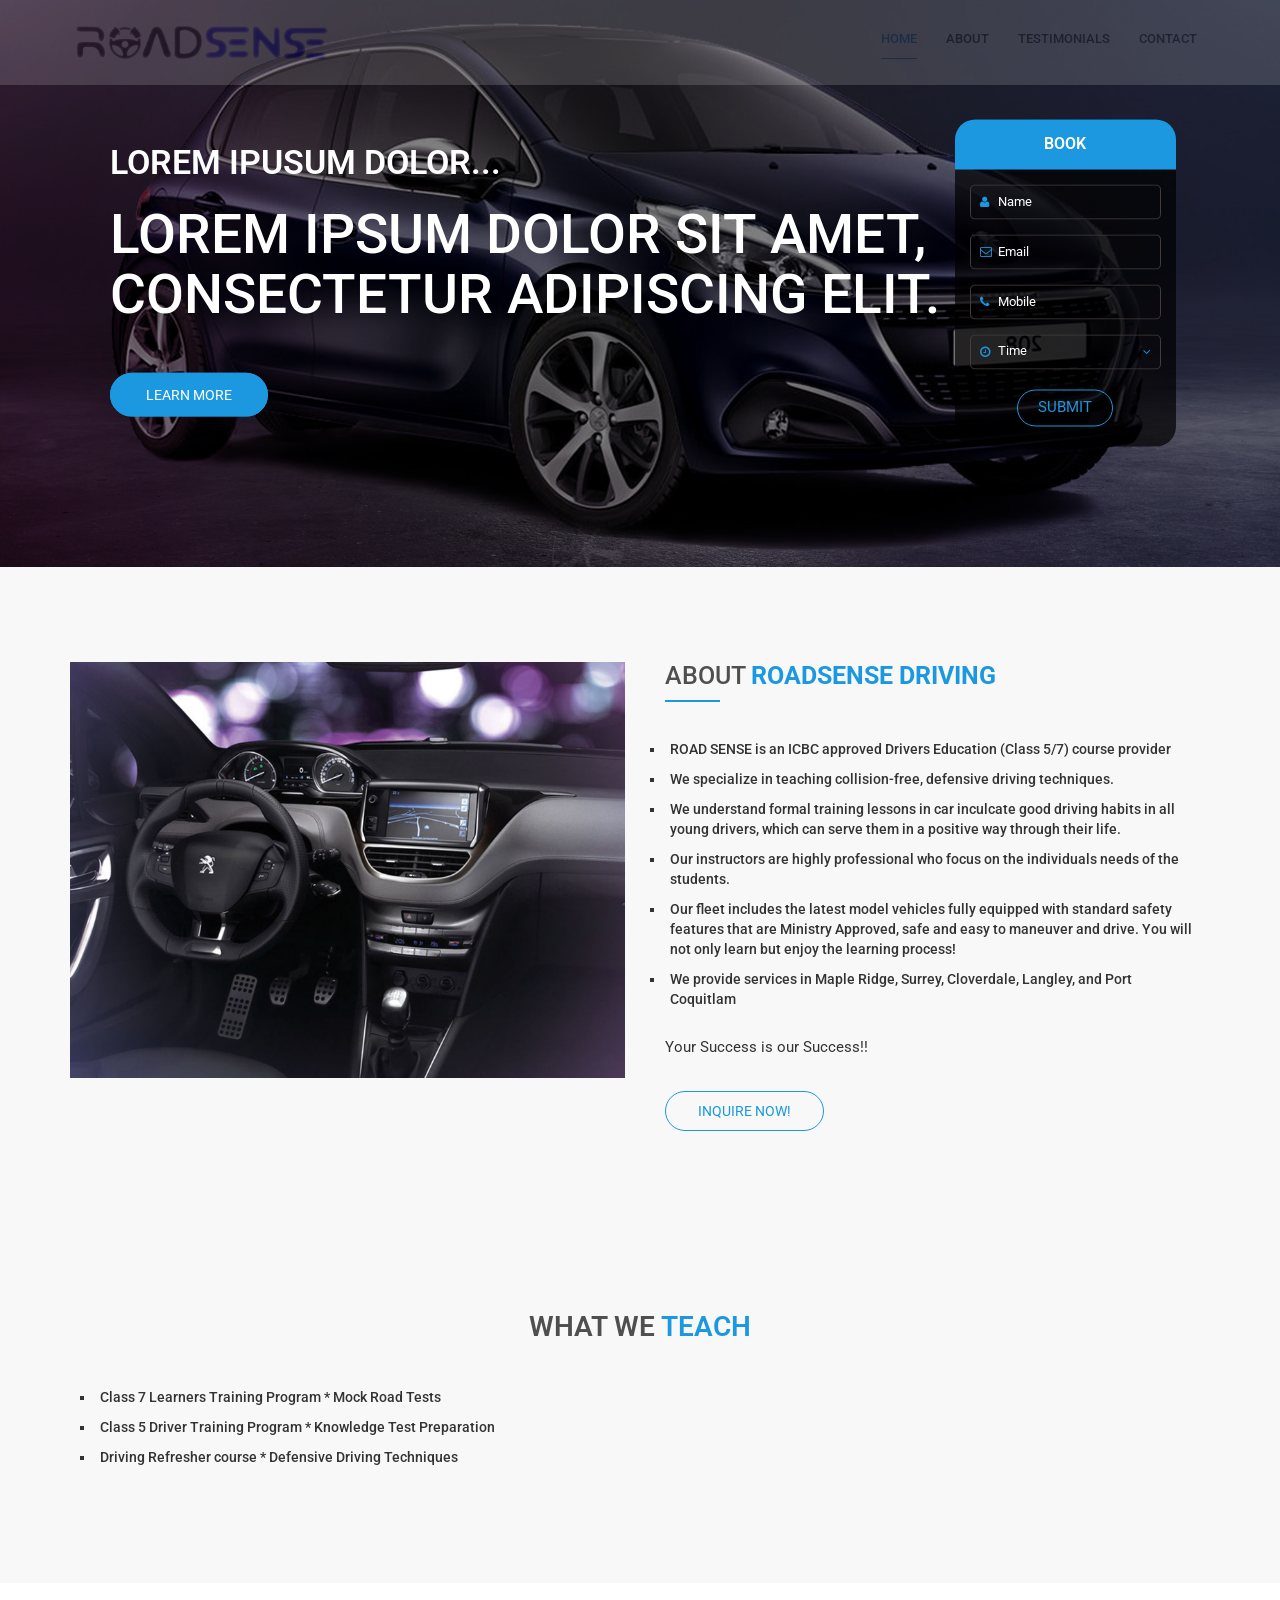
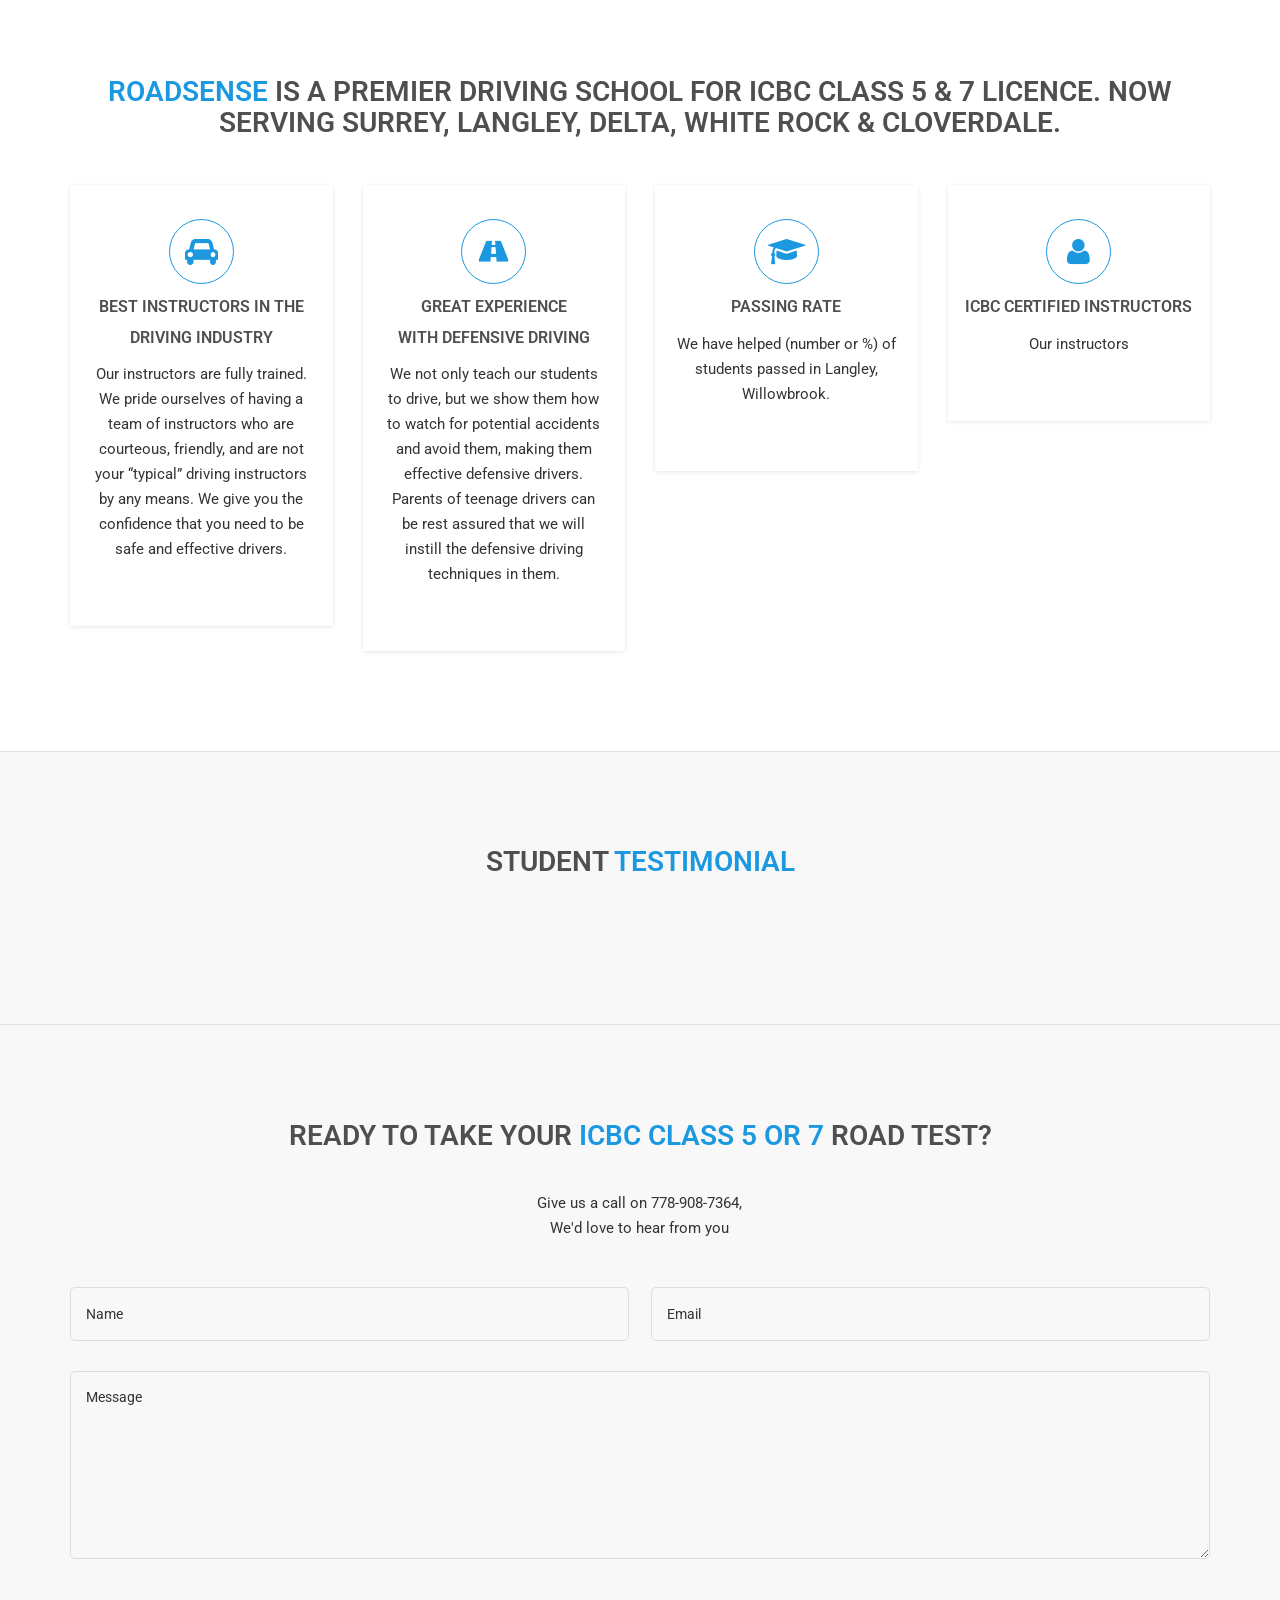
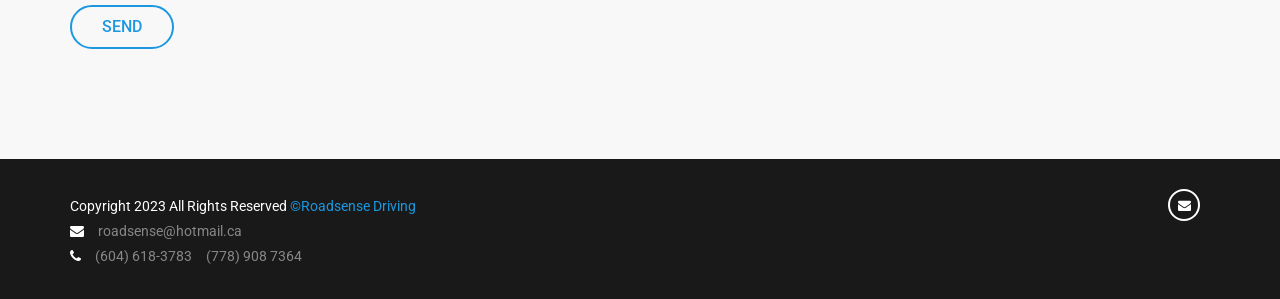
==== commit e3a62e4f: "Added phone number and added icons" ====
--- a/index.html
+++ b/index.html
@@ -533,7 +533,8 @@
                     <div class="coppyright">
                         <p>Copyright 2023 All Rights Reserved 
                             <a href="#"><span> &copy;Roadsense Driving</span></a>
-                            <br>Email: <a href="mailto:roadsense@hotmail.ca">roadsense@hotmail.ca</a>
+                            <br><i class="fa fa-envelope"></i>&emsp;<a href="mailto:roadsense@hotmail.ca">roadsense@hotmail.ca</a>
+                            <br><i class="fa fa-phone"></i>&emsp;<a href="6046183783">(604) 618-3783</a>&emsp;<a href="7789087364">(778)  908 7364</a>
                         </p>
                     </div>
                 </div>
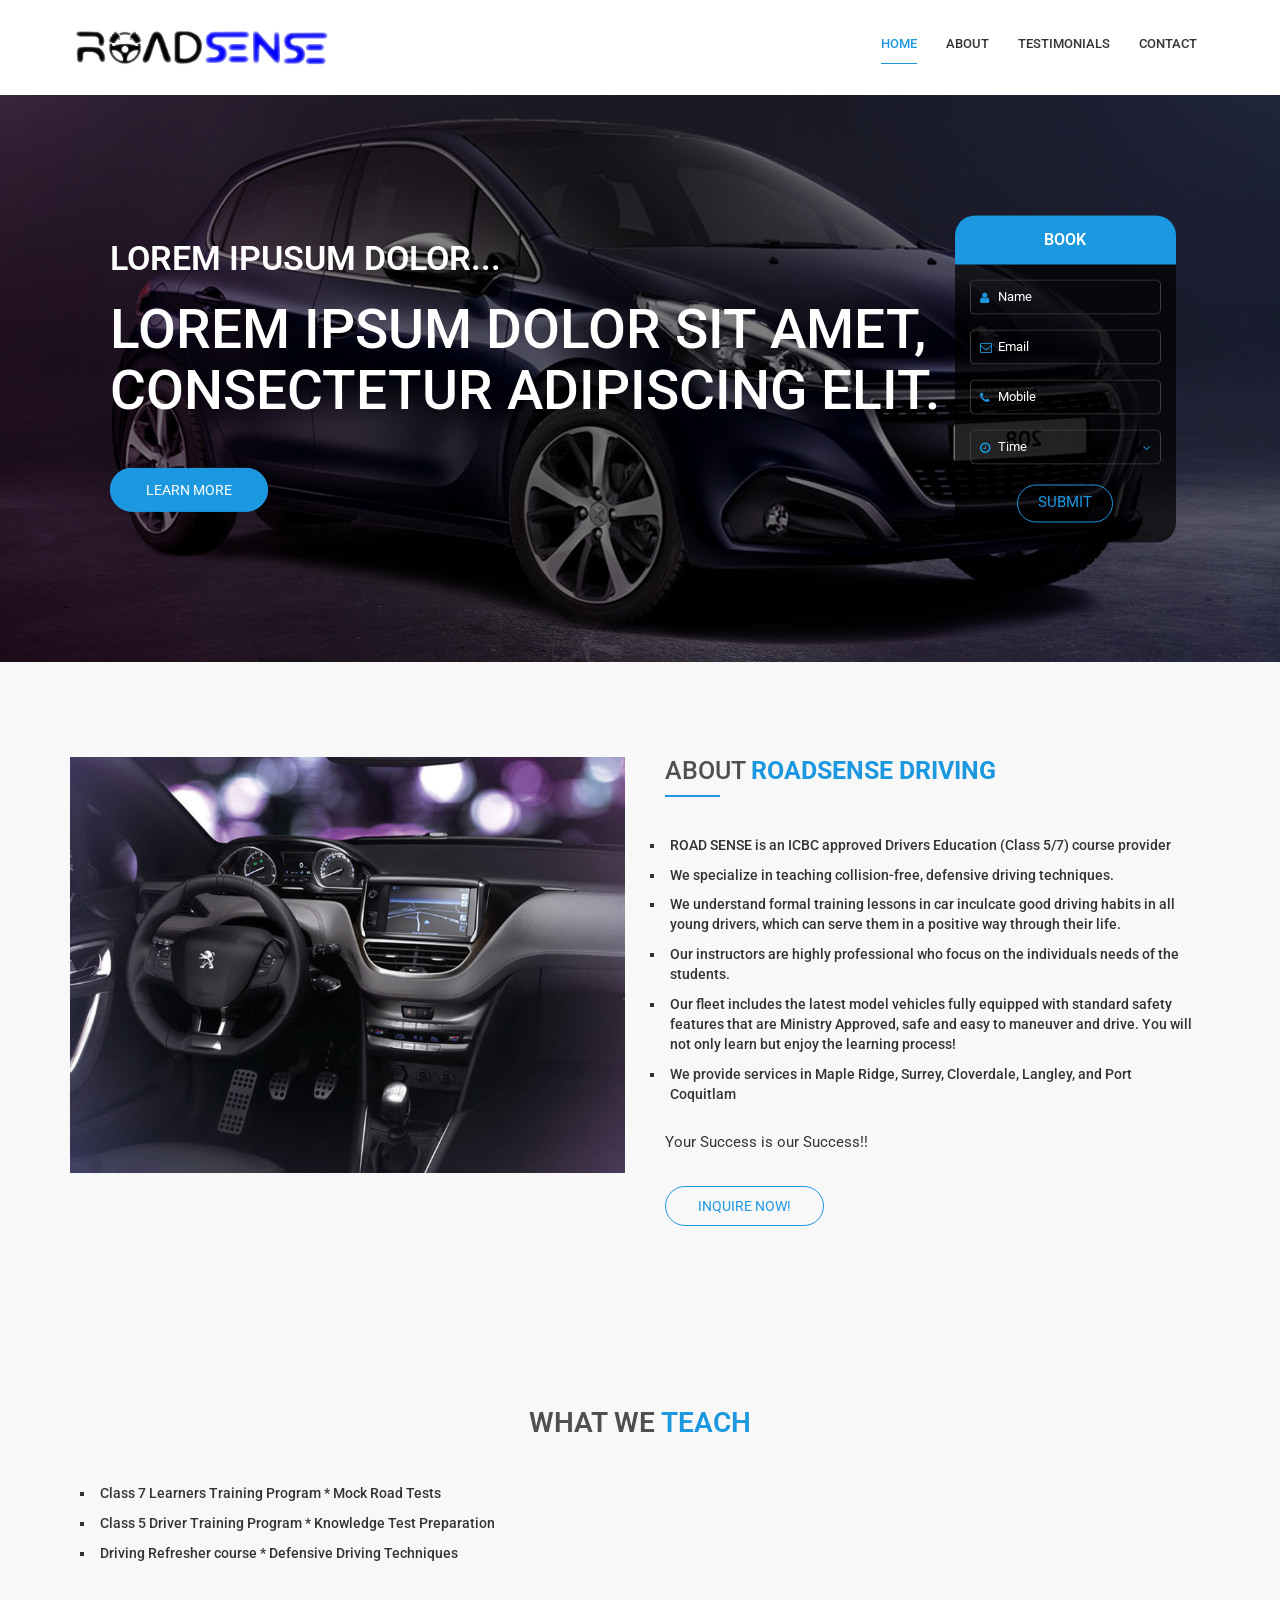
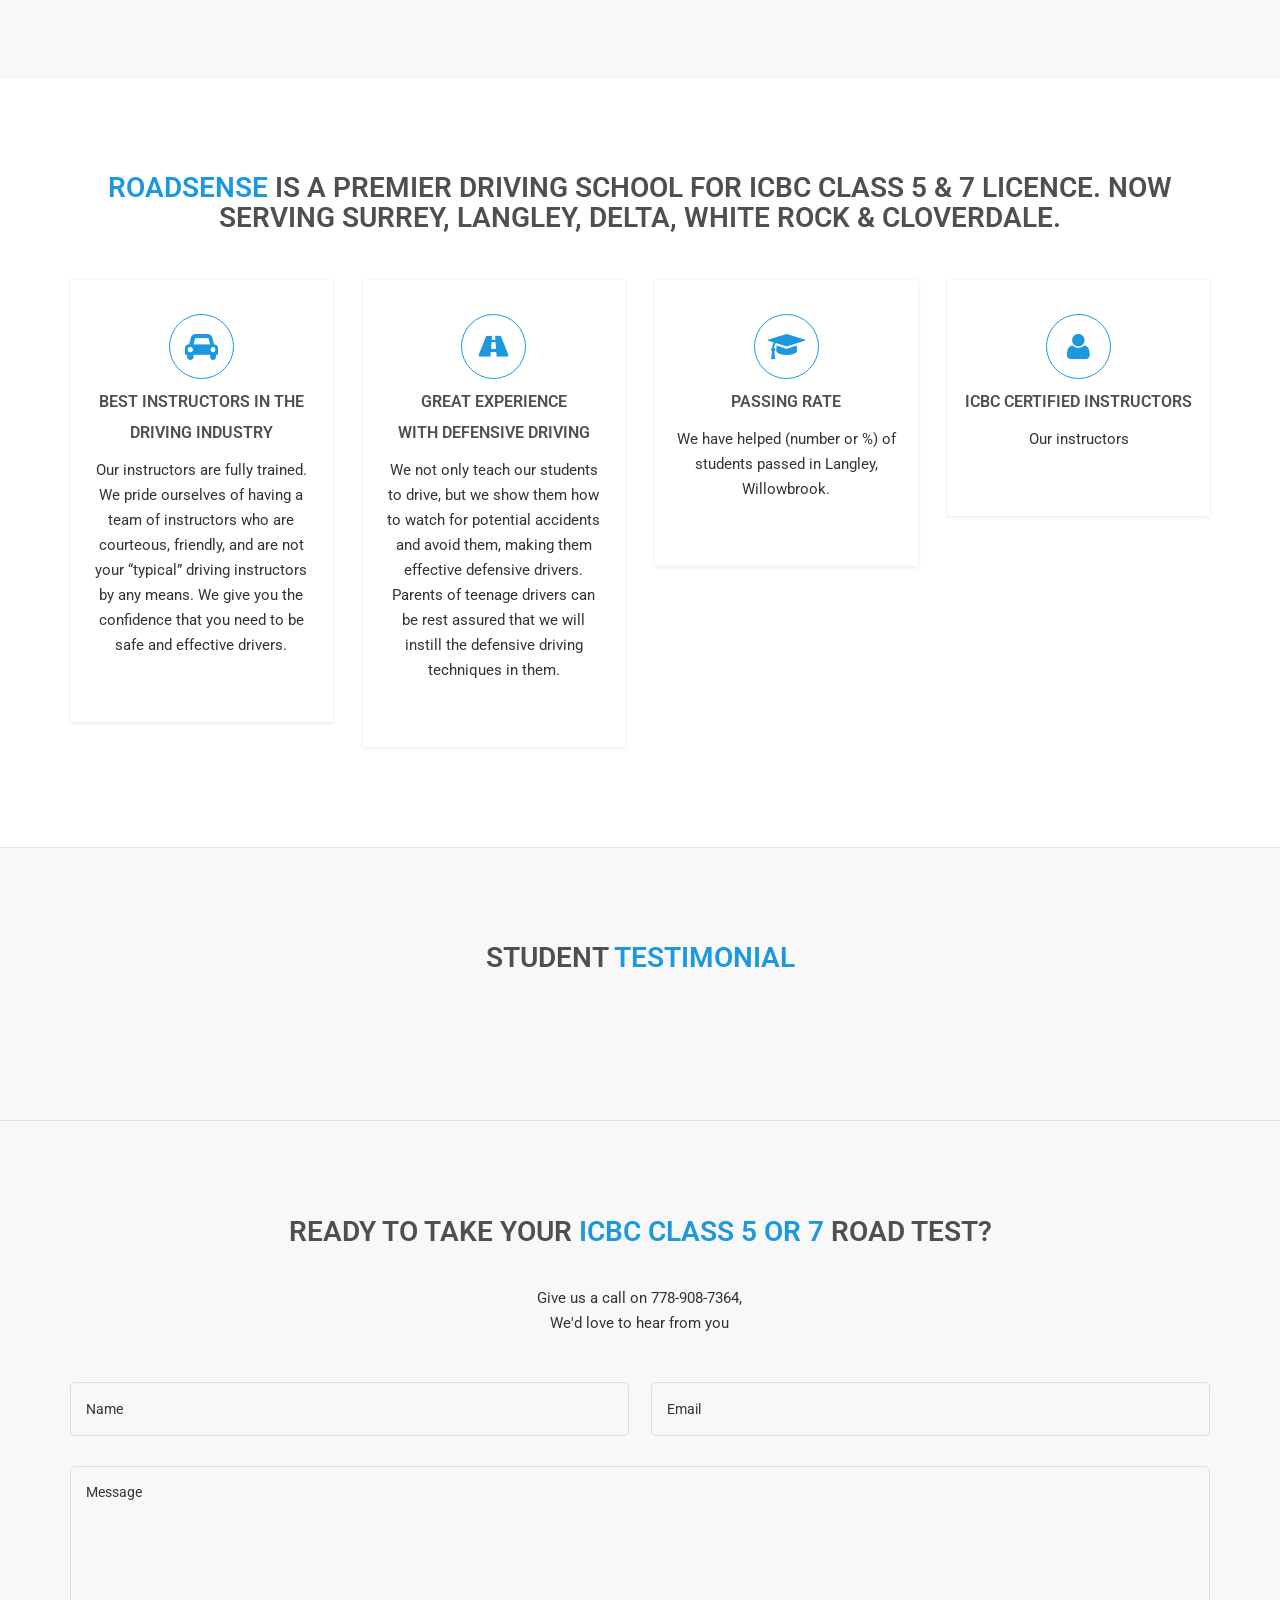
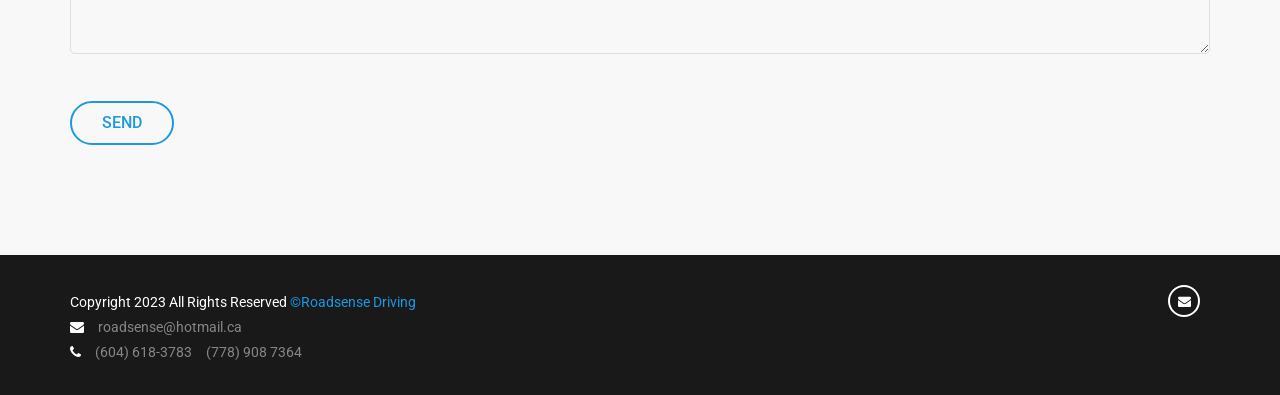
==== commit 1567d015: "Add tel prefix on anchor" ====
--- a/index.html
+++ b/index.html
@@ -534,7 +534,7 @@
                         <p>Copyright 2023 All Rights Reserved 
                             <a href="#"><span> &copy;Roadsense Driving</span></a>
                             <br><i class="fa fa-envelope"></i>&emsp;<a href="mailto:roadsense@hotmail.ca">roadsense@hotmail.ca</a>
-                            <br><i class="fa fa-phone"></i>&emsp;<a href="6046183783">(604) 618-3783</a>&emsp;<a href="7789087364">(778)  908 7364</a>
+                            <br><i class="fa fa-phone"></i>&emsp;<a href="tel:+16046183783">(604) 618-3783</a>&emsp;<a href="tel:+17789087364">(778)  908 7364</a>
                         </p>
                     </div>
                 </div>
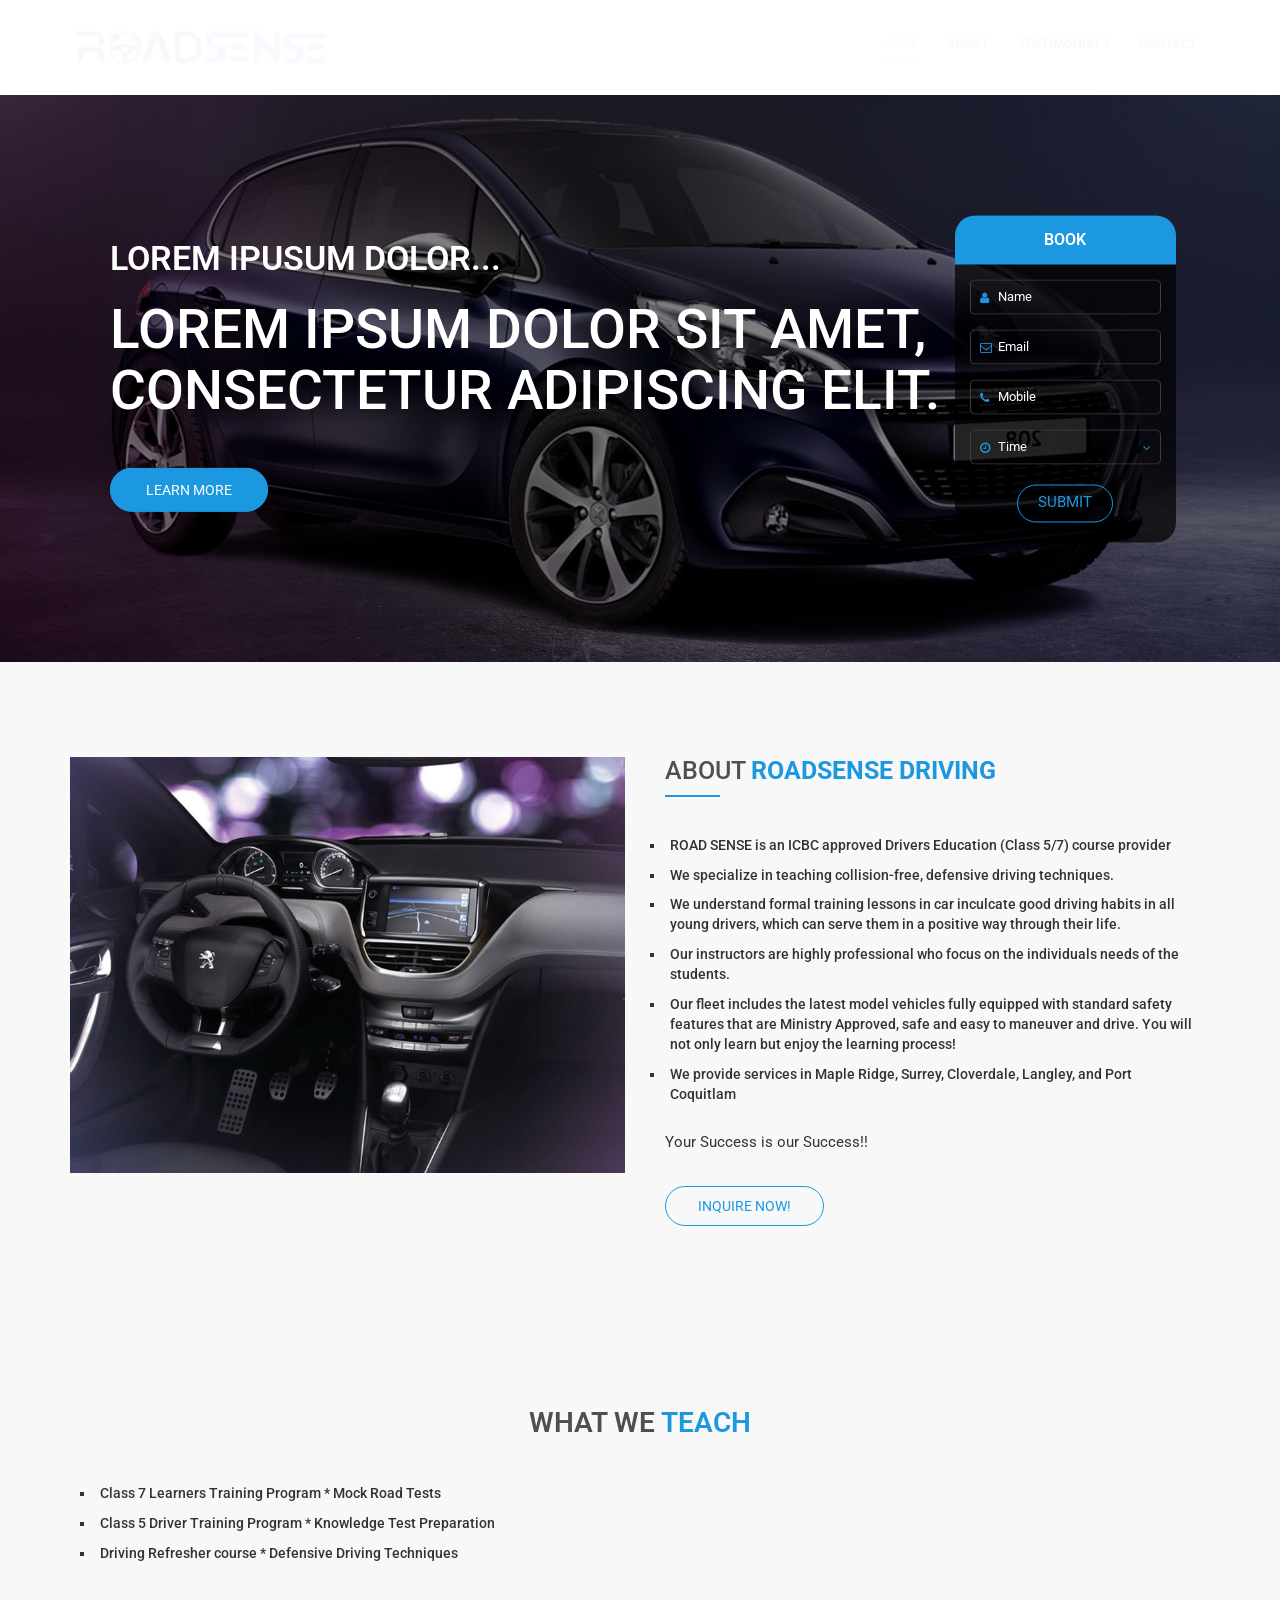
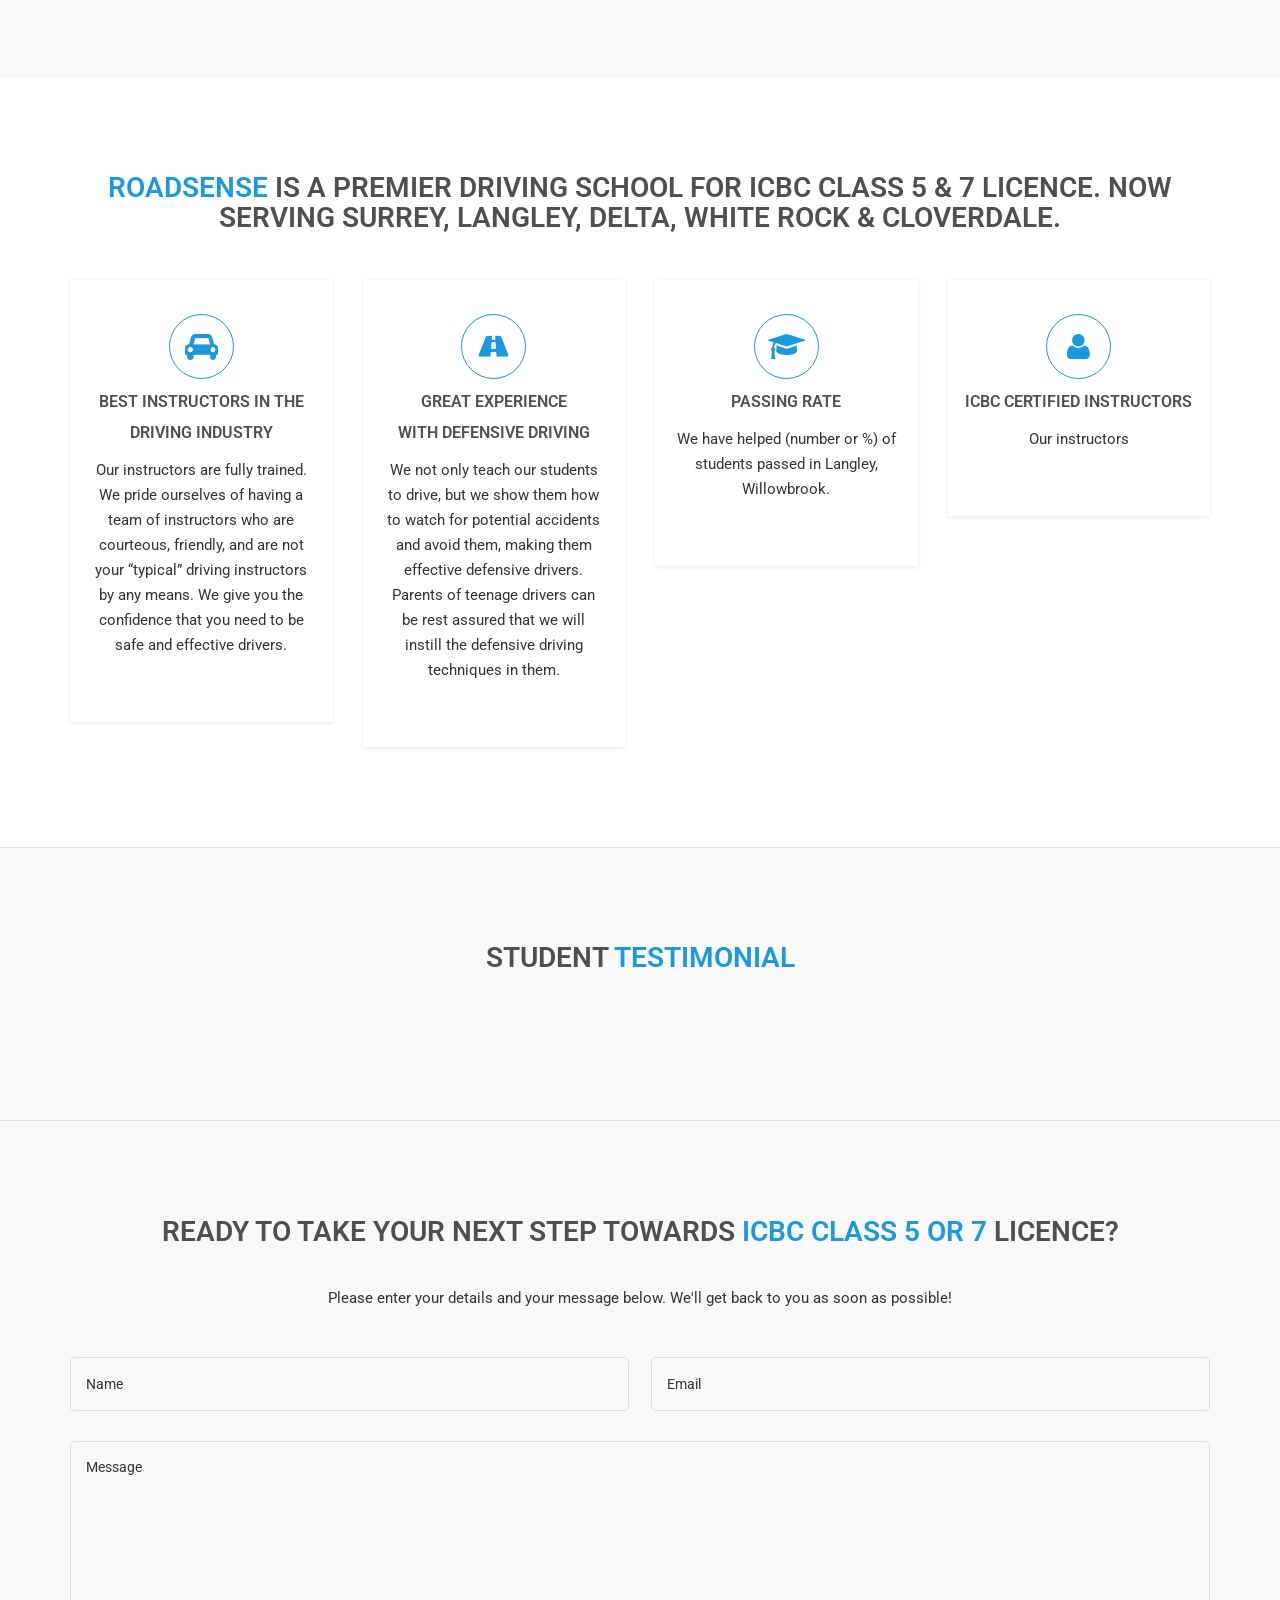
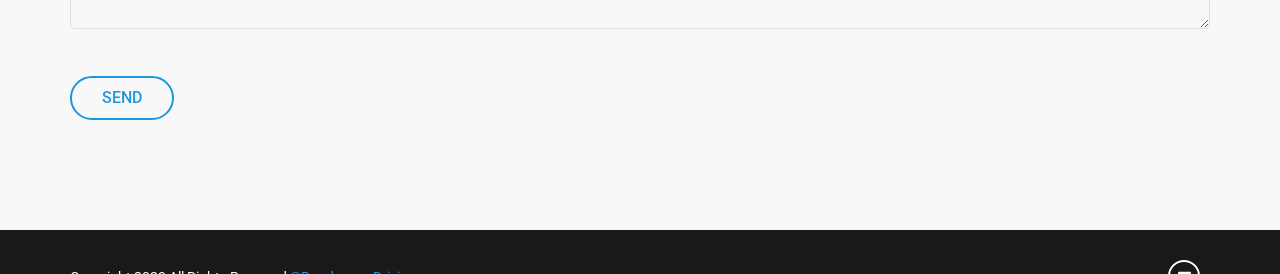
==== commit 4b7d65ef: "Update contact us section message" ====
--- a/index.html
+++ b/index.html
@@ -496,8 +496,10 @@
                 <div class="col-md-12">
                     <!--SECTION TITLE ITEM-->
                     <div class="section_title">
-                        <h2> Ready to take your <span>ICBC Class 5 or 7</span> Road Test?</h2>
-                        <p>Give us a call on 778-908-7364, <br> We'd love to hear from you</p>
+                        <h2> Ready to take your next step towards <span>ICBC Class 5 or 7</span> licence?</h2>
+                        <p>Please enter your details and your message below.
+                            We'll get back to you as soon as possible!
+                        </p>
                     </div>
                 </div>
                 <!--SEND MESSSAGE FORM  ITEM-->
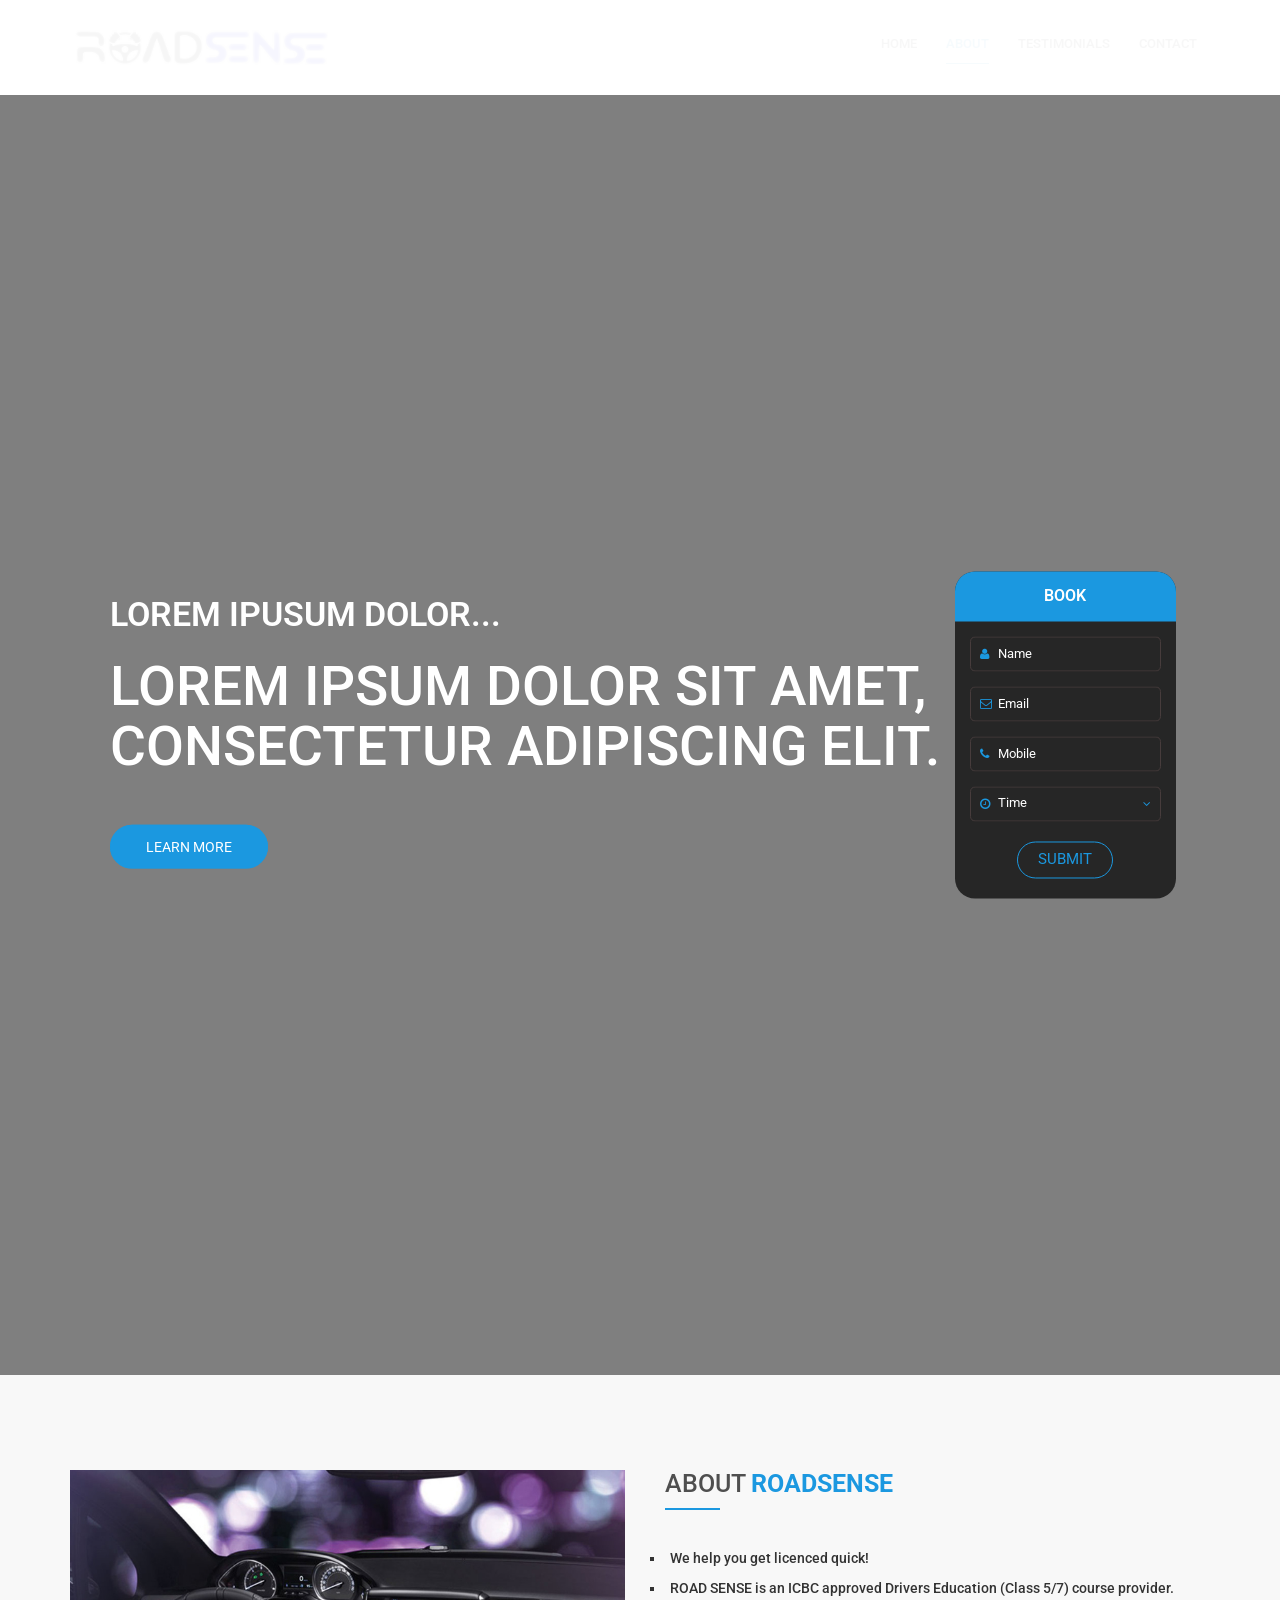
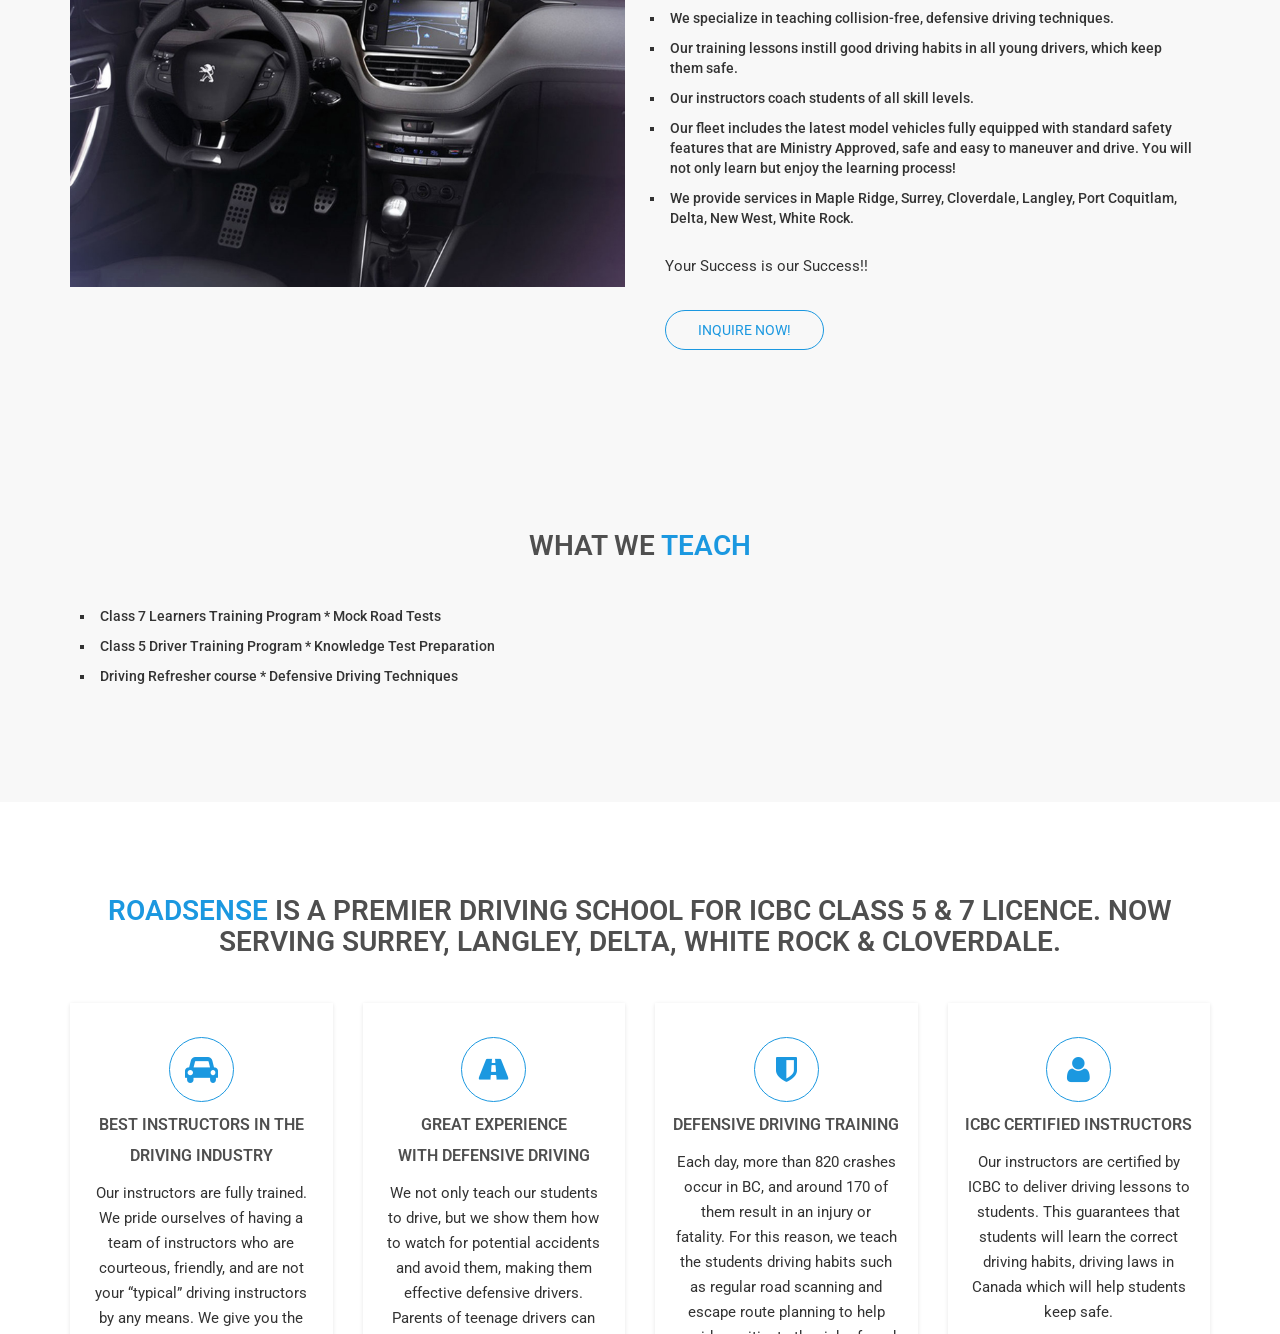
==== commit 7f2ebbca: "Update web content text" ====
--- a/index.html
+++ b/index.html
@@ -124,8 +124,8 @@
             <div class="row">
                 <div class="slider">
                     <div id="mainSlider" class="nivoSlider slider-image">
-                        <img src="img/slider/6.jpg" alt="main slider" title="#htmlcaption1" />
-                        <img src="img/slider/4.jpg" alt="main slider" title="#htmlcaption2" />
+                        <img src="img/slider/6.png" alt="main slider" title="#htmlcaption1" />
+                        <img src="img/slider/4.png" alt="main slider" title="#htmlcaption2" />
                     </div>
                     <div id="htmlcaption1" class="nivo-html-caption slider-caption-1">
                         <div class="slider_left">
@@ -236,21 +236,23 @@
                 <div class="col-md-6">
                     <div class="about-story">
                         <div class="story-title">
-                            <h2>About <span>Roadsense Driving</span></h2>
+                            <h2>About <span>Roadsense</span></h2>
                         </div>
                         <div class="story-content">
                             <ul>
-                                <li>ROAD SENSE is an ICBC approved Drivers Education (Class 5/7) course provider</li>
+                                <li>We help you get licenced quick!</li>
+
+                                <li>ROAD SENSE is an ICBC approved Drivers Education (Class 5/7) course provider.</li>
 
                                 <li>We specialize in teaching collision-free, defensive driving techniques.</li>
 
-                                <li>We understand formal training lessons in car inculcate good driving habits in all young drivers, which can serve them in a positive way through their life.</li>
-
-                                <li>Our instructors are highly professional who focus on the individuals needs of the students.</li> 
+                                <li>Our training lessons instill good driving habits in all young drivers, which keep them safe.</li>
+
+                                <li>Our instructors coach students of all skill levels.</li> 
 
                                 <li>Our fleet includes the latest model vehicles fully equipped with standard safety features that are Ministry Approved, safe and easy to maneuver and drive. You will not only learn but enjoy the learning process!</li>
 
-                                <li>We provide services in Maple Ridge, Surrey, Cloverdale, Langley, and Port Coquitlam</li>
+                                <li>We provide services in Maple Ridge, Surrey, Cloverdale, Langley, Port Coquitlam, Delta, New West, White Rock.</li>
                             </ul>
                             
                             <p class="story-2">Your Success is our Success!!</p>
@@ -341,11 +343,13 @@
                 <div class="col-md-3 col-sm-6 col-xs-12">
                     <div class="single_feature">
                         <div class="feature_icon">
-                            <i class="fa fa-graduation-cap"></i>
+                            <i class="fa fa-shield"></i>
                         </div>
                         <div class="feature_text">
-                            <h3><a href="#">Passing rate</a></h3>
-                            <p>We have helped (number or %) of students passed in Langley, Willowbrook.</p>
+                            <h3><a href="#">Defensive driving training</a></h3>
+                            <p>Each day, more than 820 crashes occur in BC, and around 170 of them result in an injury or fatality. For this reason, we teach the students driving habits such as 
+                                regular road scanning and escape route planning to help avoid or mitigate the risk of road accidents.
+                            </p>
                         </div>
                         <div class="read_more_btn">
                             
@@ -361,7 +365,9 @@
                         </div>
                         <div class="feature_text">
                             <h3><a href="#">ICBC certified instructors</a></h3>
-                            <p>Our instructors </p>
+                            <p>Our instructors are certified by ICBC to deliver driving lessons to students.
+                                This guarantees that students will learn the correct driving habits, driving laws in Canada which will help students keep safe.
+                            </p>
                         </div>
                         <div class="read_more_btn">
                             
@@ -426,9 +432,9 @@
                     <div class="single_portfolio4">
                         <div class="single_portfolio">
                             <div class="single_portfolio_thumb">
-                                <img  src="img/galary/4.jpg" alt="" />
+                                <img src="img/galary/4.png" alt="" />
                                 <div class="portfolio_icon">
-                                    <a class="venobox_custom" data-gall="myGallery" href="img/galary/4.jpg"><i class="fa fa-link"></i></a>
+                                    <a class="venobox_custom" data-gall="myGallery" href="img/galary/4.png"><i class="fa fa-link"></i></a>
                                 </div>
                             </div>
                         </div>
@@ -455,9 +461,9 @@
                     <div class="single_portfolio6">
                         <div class="single_portfolio">
                             <div class="single_portfolio_thumb">
-                                <img src="img/galary/6.jpg" alt="" />
+                                <img src="img/galary/6.png" alt="" />
                                 <div class="portfolio_icon">
-                                    <a class="venobox_custom" data-gall="myGallery" href="img/galary/6.jpg"><i class="fa fa-link"></i></a>
+                                    <a class="venobox_custom" data-gall="myGallery" href="img/galary/6.png"><i class="fa fa-link"></i></a>
                                 </div>
                             </div>
                         </div>
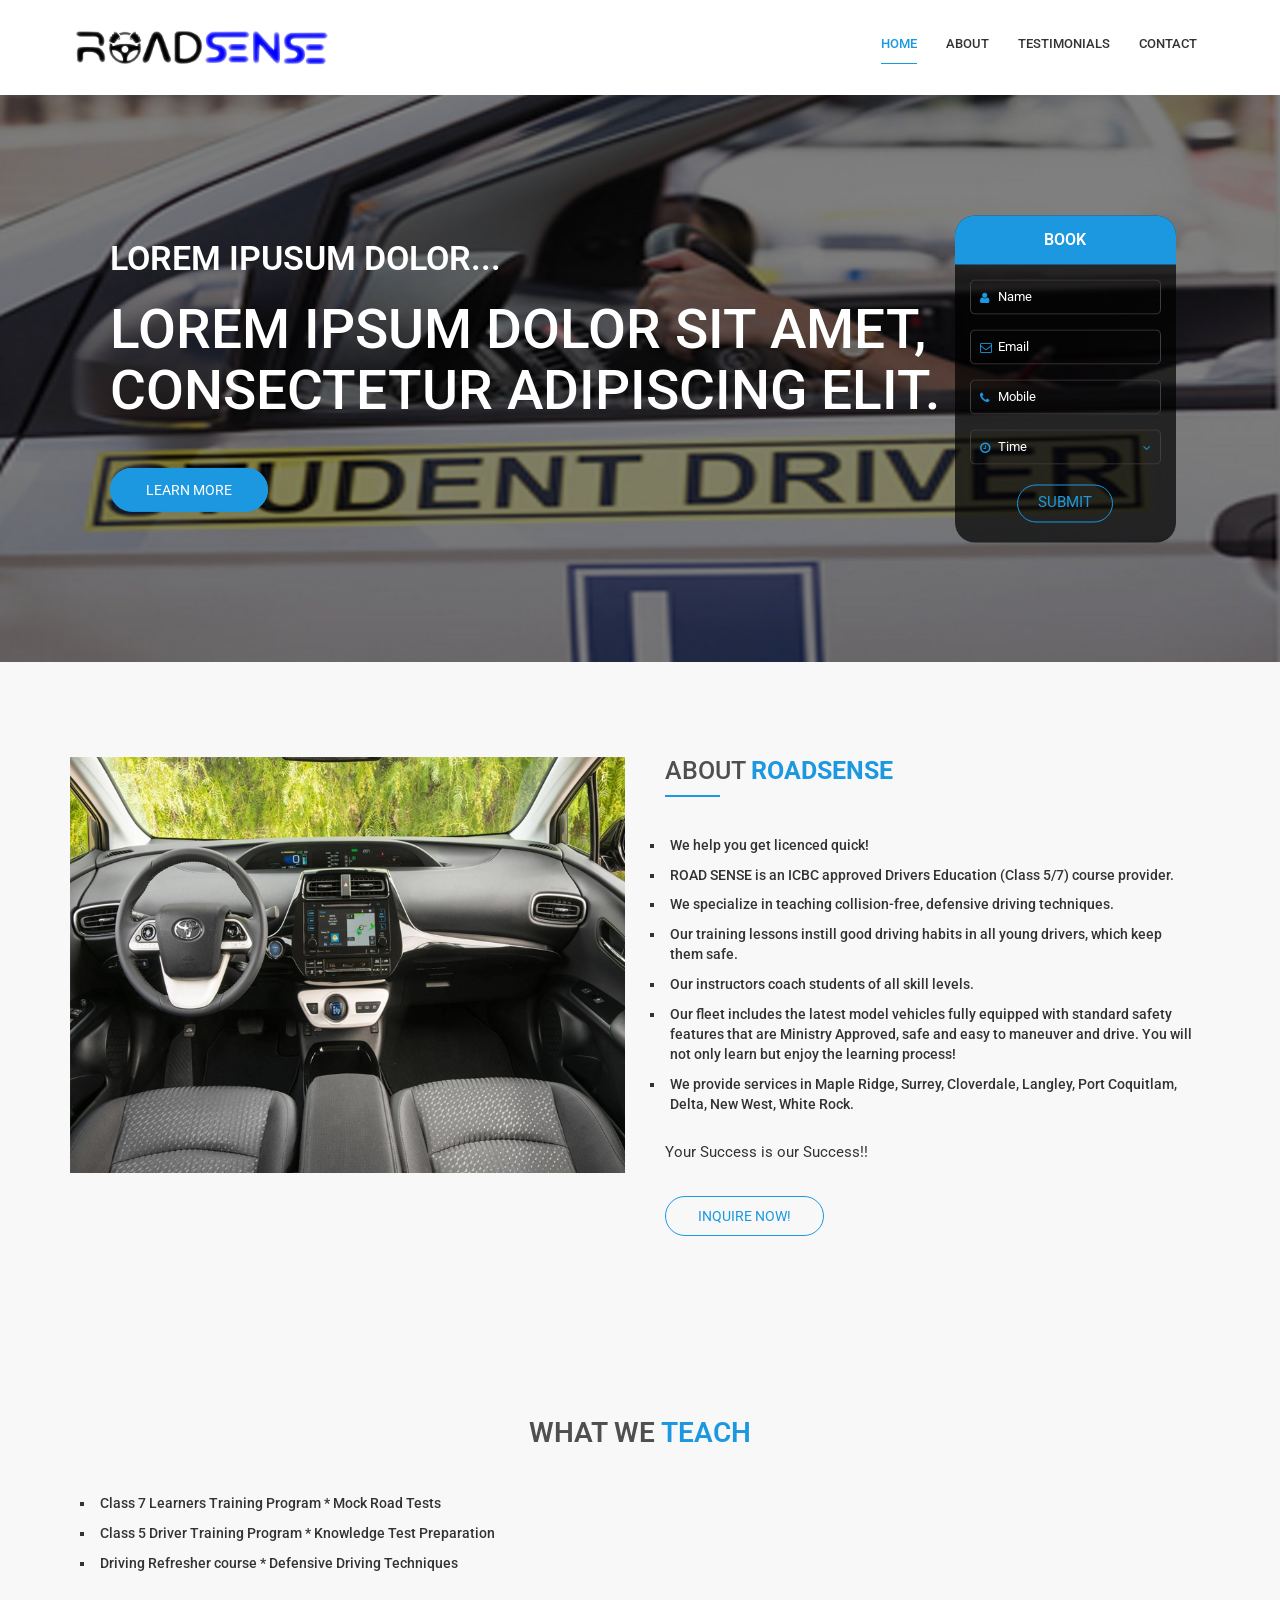
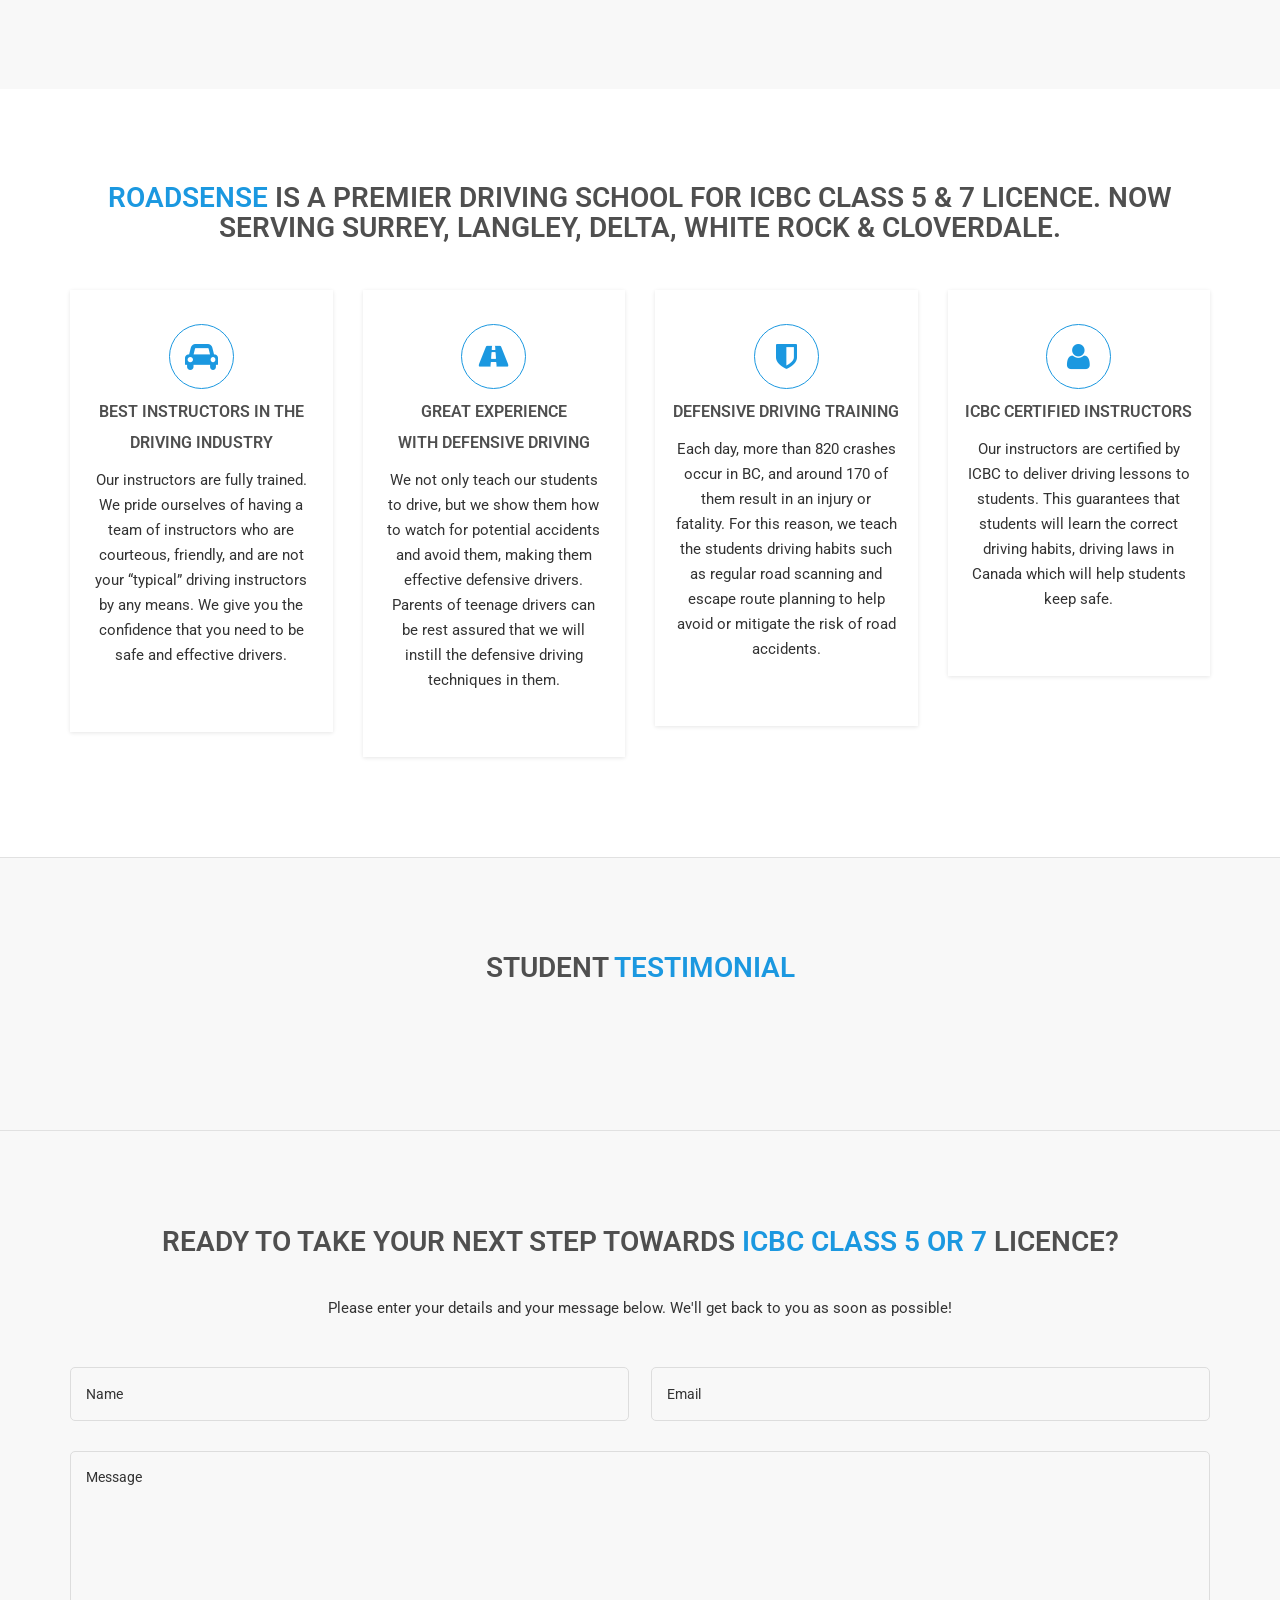
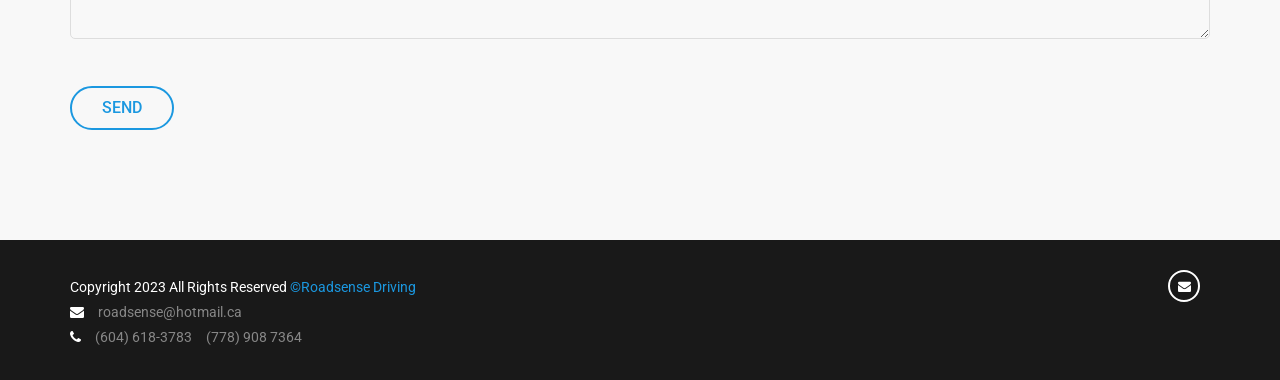
==== commit 74e2e764: "Updated website images" ====
--- a/index.html
+++ b/index.html
@@ -124,8 +124,8 @@
             <div class="row">
                 <div class="slider">
                     <div id="mainSlider" class="nivoSlider slider-image">
-                        <img src="img/slider/6.png" alt="main slider" title="#htmlcaption1" />
-                        <img src="img/slider/4.png" alt="main slider" title="#htmlcaption2" />
+                        <img src="img/slider/6.jpg" alt="main slider" title="#htmlcaption1" />
+                        <img src="img/slider/4.jpg" alt="main slider" title="#htmlcaption2" />
                     </div>
                     <div id="htmlcaption1" class="nivo-html-caption slider-caption-1">
                         <div class="slider_left">
@@ -432,9 +432,9 @@
                     <div class="single_portfolio4">
                         <div class="single_portfolio">
                             <div class="single_portfolio_thumb">
-                                <img src="img/galary/4.png" alt="" />
+                                <img  src="img/galary/4.jpg" alt="" />
                                 <div class="portfolio_icon">
-                                    <a class="venobox_custom" data-gall="myGallery" href="img/galary/4.png"><i class="fa fa-link"></i></a>
+                                    <a class="venobox_custom" data-gall="myGallery" href="img/galary/4.jpg"><i class="fa fa-link"></i></a>
                                 </div>
                             </div>
                         </div>
@@ -461,9 +461,9 @@
                     <div class="single_portfolio6">
                         <div class="single_portfolio">
                             <div class="single_portfolio_thumb">
-                                <img src="img/galary/6.png" alt="" />
+                                <img src="img/galary/6.jpg" alt="" />
                                 <div class="portfolio_icon">
-                                    <a class="venobox_custom" data-gall="myGallery" href="img/galary/6.png"><i class="fa fa-link"></i></a>
+                                    <a class="venobox_custom" data-gall="myGallery" href="img/galary/6.jpg"><i class="fa fa-link"></i></a>
                                 </div>
                             </div>
                         </div>
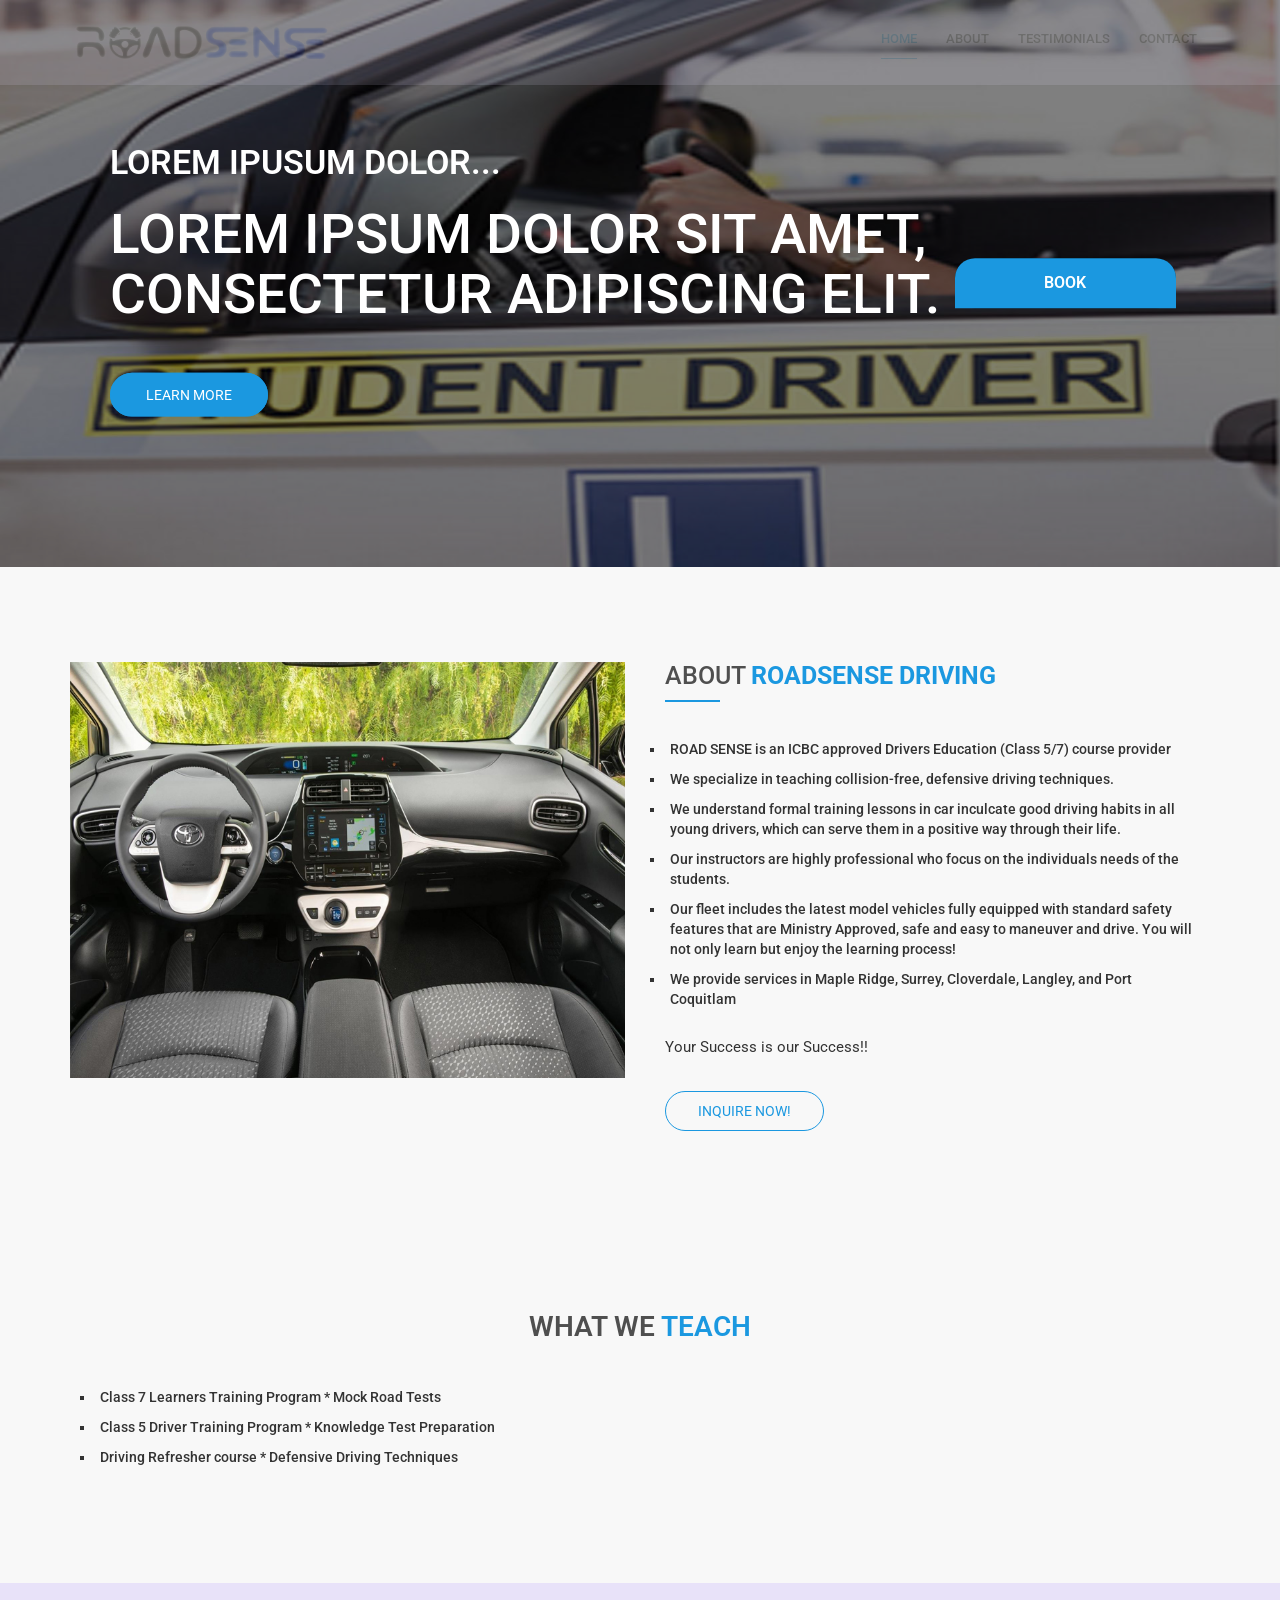
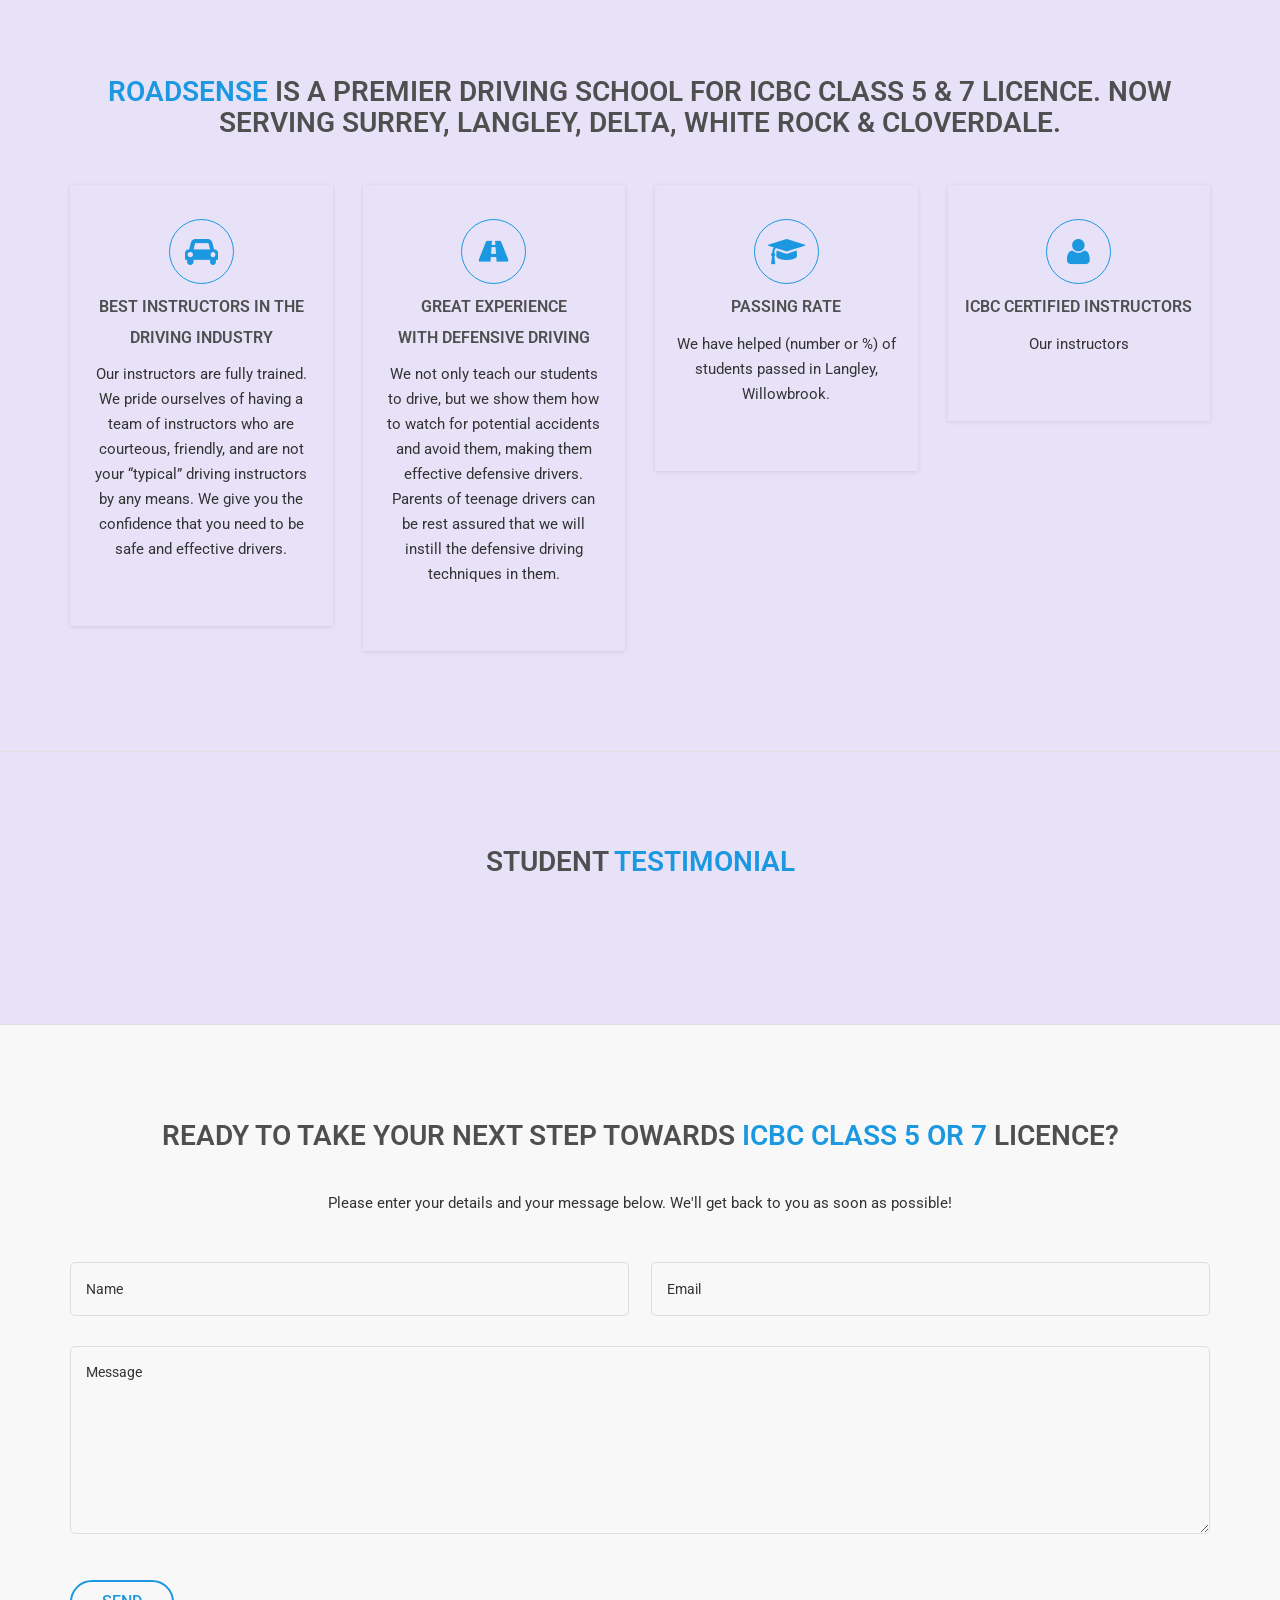
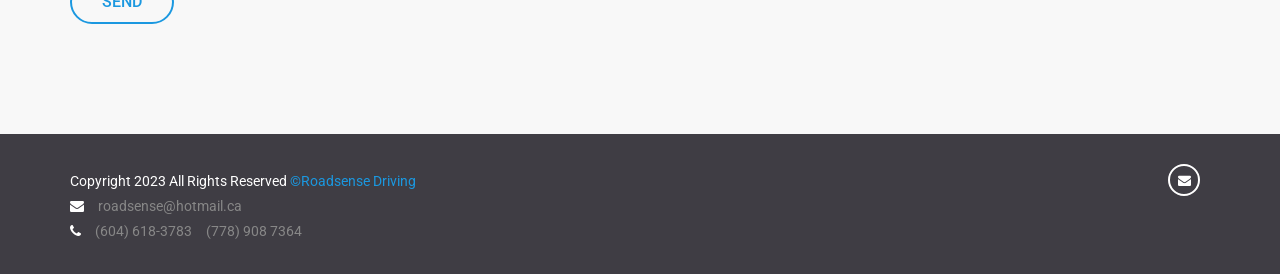
==== commit 785f4e37: "Edited logo, added form action link, removed booking form" ====
--- a/index.html
+++ b/index.html
@@ -79,7 +79,7 @@
             <div class="row">
                 <div class="col-md-3 col-xs-12">
                     <div class="logo home_2">
-                        <a href="#home"><img src="img/logo/logo1h3.jpg" width="400px" alt="" /></a>
+                        <a href="#home"><img src="img/logo/logo1h3.png" width="400px" alt="" /></a>
                     </div>
 
                 </div>
@@ -156,40 +156,6 @@
                                     <div class="app-title">
                                         <h2>Book</h2>
                                     </div>
-									
-									
-									
-                                    <form action="" method="POST">
-                                        <div class="app-form">
-
-                                            <div class="app-field">
-                                                <input type="text" name="name" placeholder="Name" />
-                                                <span class="icon-style"><i class="fa fa-user"></i></span>
-                                            </div>
-                                            <div class="app-field">
-                                                <input type="email" name="email" placeholder="Email"  />
-                                                <span class="icon-style"><i class="fa fa-envelope-o"></i></span>
-                                            </div>
-                                            <div class="app-field">
-                                                <input type="text" name="Mobiel" placeholder="Mobile" />
-                                                <span class="icon-style"><i class="fa fa-phone"></i></span>
-                                            </div>
-                                            <div class="app-field">
-                                                <select class="select-course" name="time">
-                                                    <option value="" disabled="disabled" selected="selected" class="opt_color">Time</option>
-                                                    <option value="volvo">09:00-12:00</option>
-                                                    <option value="saab">13:00-15:00</option>
-                                                    <option value="mercedes">16:00-18:00</option>
-                                                    <option value="audi">19:00-21:00</option>
-												</select>
-                                                <span class="icon-style"><i class="fa fa-clock-o"></i></span>
-                                                <span class="icon-style2"><i class="fa fa-angle-down "></i></span>
-                                            </div>
-                                        </div>
-                                        <div class="app-btn">
-                                            <button type="submit">Submit</button>
-                                        </div>
-                                    </form>
                                 </div>
                             </div>  
                         </div>
@@ -236,23 +202,21 @@
                 <div class="col-md-6">
                     <div class="about-story">
                         <div class="story-title">
-                            <h2>About <span>Roadsense</span></h2>
+                            <h2>About <span>Roadsense Driving</span></h2>
                         </div>
                         <div class="story-content">
                             <ul>
-                                <li>We help you get licenced quick!</li>
-
-                                <li>ROAD SENSE is an ICBC approved Drivers Education (Class 5/7) course provider.</li>
+                                <li>ROAD SENSE is an ICBC approved Drivers Education (Class 5/7) course provider</li>
 
                                 <li>We specialize in teaching collision-free, defensive driving techniques.</li>
 
-                                <li>Our training lessons instill good driving habits in all young drivers, which keep them safe.</li>
-
-                                <li>Our instructors coach students of all skill levels.</li> 
+                                <li>We understand formal training lessons in car inculcate good driving habits in all young drivers, which can serve them in a positive way through their life.</li>
+
+                                <li>Our instructors are highly professional who focus on the individuals needs of the students.</li> 
 
                                 <li>Our fleet includes the latest model vehicles fully equipped with standard safety features that are Ministry Approved, safe and easy to maneuver and drive. You will not only learn but enjoy the learning process!</li>
 
-                                <li>We provide services in Maple Ridge, Surrey, Cloverdale, Langley, Port Coquitlam, Delta, New West, White Rock.</li>
+                                <li>We provide services in Maple Ridge, Surrey, Cloverdale, Langley, and Port Coquitlam</li>
                             </ul>
                             
                             <p class="story-2">Your Success is our Success!!</p>
@@ -343,13 +307,11 @@
                 <div class="col-md-3 col-sm-6 col-xs-12">
                     <div class="single_feature">
                         <div class="feature_icon">
-                            <i class="fa fa-shield"></i>
+                            <i class="fa fa-graduation-cap"></i>
                         </div>
                         <div class="feature_text">
-                            <h3><a href="#">Defensive driving training</a></h3>
-                            <p>Each day, more than 820 crashes occur in BC, and around 170 of them result in an injury or fatality. For this reason, we teach the students driving habits such as 
-                                regular road scanning and escape route planning to help avoid or mitigate the risk of road accidents.
-                            </p>
+                            <h3><a href="#">Passing rate</a></h3>
+                            <p>We have helped (number or %) of students passed in Langley, Willowbrook.</p>
                         </div>
                         <div class="read_more_btn">
                             
@@ -365,9 +327,7 @@
                         </div>
                         <div class="feature_text">
                             <h3><a href="#">ICBC certified instructors</a></h3>
-                            <p>Our instructors are certified by ICBC to deliver driving lessons to students.
-                                This guarantees that students will learn the correct driving habits, driving laws in Canada which will help students keep safe.
-                            </p>
+                            <p>Our instructors </p>
                         </div>
                         <div class="read_more_btn">
                             
@@ -512,7 +472,7 @@
                 <div class="col-md-12">
                     <div class="send_message">
                         <div class="message_field">
-                            <form id="form" action="" method="POST">
+                            <form id="form" action="https://getform.io/f/1d13380c-38a4-4ec2-aa8b-288bacf563ac" method="POST">
                                 <input type="hidden" name="_subject" value="New submission!" />
                                 <div class="input_box">
                                     <input type="text" name="name" placeholder="Name" />
--- a/style.css
+++ b/style.css
@@ -48,7 +48,7 @@
 }
 body {
     font-family: "Roboto", sans-serif;
-    background-color: #fff;
+    background-color: #E8E2F9;
     color: #333;
     font-size: 15px;
     line-height: 1.42857;
@@ -260,12 +260,12 @@
  -----------------------*/
 
 .header_area2.sticker {
-    background: #fff;
+    background: #E8E2F9;
     padding: 25px 10px;
     z-index: 999;
 }
 .header_area2.stick {
-    background: #fff;
+    background: #E8E2F9;
     box-shadow: 0 0 3px rgba(0, 0, 0, 0.15);
     padding: 20px 0;
     position: fixed;
@@ -709,7 +709,7 @@
     color: #1b98e0;
 }
 .panel-heading h4 a.collapsed {
-    background: #fff none repeat scroll 0 0;
+    background: #E8E2F9 none repeat scroll 0 0;
     color: #4f4f4f;
 }
 .panel-heading h4 a.collapsed:before {
@@ -844,7 +844,7 @@
     color: #fff;
 }
 .home_3 .single_feature:hover .feature_icon i {
-    background: #fff;
+    background: #E8E2F9;
     border-color: #fff;
     color: #1b98e0;
 }
@@ -906,7 +906,7 @@
  ----------------------------*/
 
 .portfolio_area {
-    background: #f8f8f8 none repeat scroll 0 0;
+    background: #E8E2F9 none repeat scroll 0 0;
     border-bottom: 1px solid #e1e1e1;
     border-top: 1px solid #e1e1e1;
     padding: 95px 0 100px;
@@ -1041,7 +1041,7 @@
     transform: scale(0);
 }
 .portfolio_icon a:hover {
-    background: #fff;
+    background: #E8E2F9;
     color: #44b272;
 }
 .single_portfolio:hover .portfolio_icon a {
@@ -1378,7 +1378,7 @@
  --------------------*/
 
 .team-icon a:hover {
-    background: #fff;
+    background: #E8E2F9;
     color: #44b272;
 }
 .single-team:hover .team-icon {
@@ -1401,7 +1401,7 @@
     background: #1b98e0 none repeat scroll 0 0;
 }
 .home_2 .team-icon a:hover {
-    background: #fff;
+    background: #E8E2F9;
     color: #1b98e0;
 }
 .home_2 .team-icon {
@@ -1555,7 +1555,7 @@
     transition: .5s;
 }
 .single_pricing {
-    background: #fff;
+    background: #E8E2F9;
     -webkit-transition: .5s;
     transition: .5s;
 }
@@ -2072,7 +2072,7 @@
 .home_2 .input_box input,
 .home_2 .input_box textarea {
     border: 1px solid #ddd;
-    background: #fff;
+    background: #E8E2F9;
 }
 .home_2 .input_box input:focus,
 .home_2 .input_box textarea:focus {
@@ -2342,7 +2342,7 @@
     position: relative;
 }
 .newsletter-inputbox input {
-    background: #fff none repeat scroll 0 0;
+    background: #E8E2F9 none repeat scroll 0 0;
     border: 1px solid #ddd;
     border-radius: 5px;
     color: #939393;
@@ -2442,11 +2442,11 @@
  ------------------------*/
 
 .footer-bottom-area {
-    background: #191919 none repeat scroll 0 0;
+    background: rgba(22,20, 23, .8) none repeat scroll 0 0;
     padding: 30px 0 30px;
 }
 .container.bgfooter {
-    background: #fff;
+    background: #E8E2F9;
     box-shadow: 0 1px 4px 0 rgba(0, 0, 0, .1);
     padding-top: 50px;
     padding-bottom: 40px;
@@ -2964,7 +2964,7 @@
     margin: 0 0 30px;
     font-size: 17.5px;
     border-left: 5px solid #eee;
-    background: #fff;
+    background: #E8E2F9;
 }
 .single-blog-details .single-blog .blog-inner {
     padding-bottom: 0px;
@@ -3075,7 +3075,7 @@
 }
 .relatade-blog.blog-area.home-5 {
     padding: 26px 0 70px;
-    background: #fff;
+    background: #E8E2F9;
 }
 /*--------------------
  * BLOG SIDEBAR  CSS
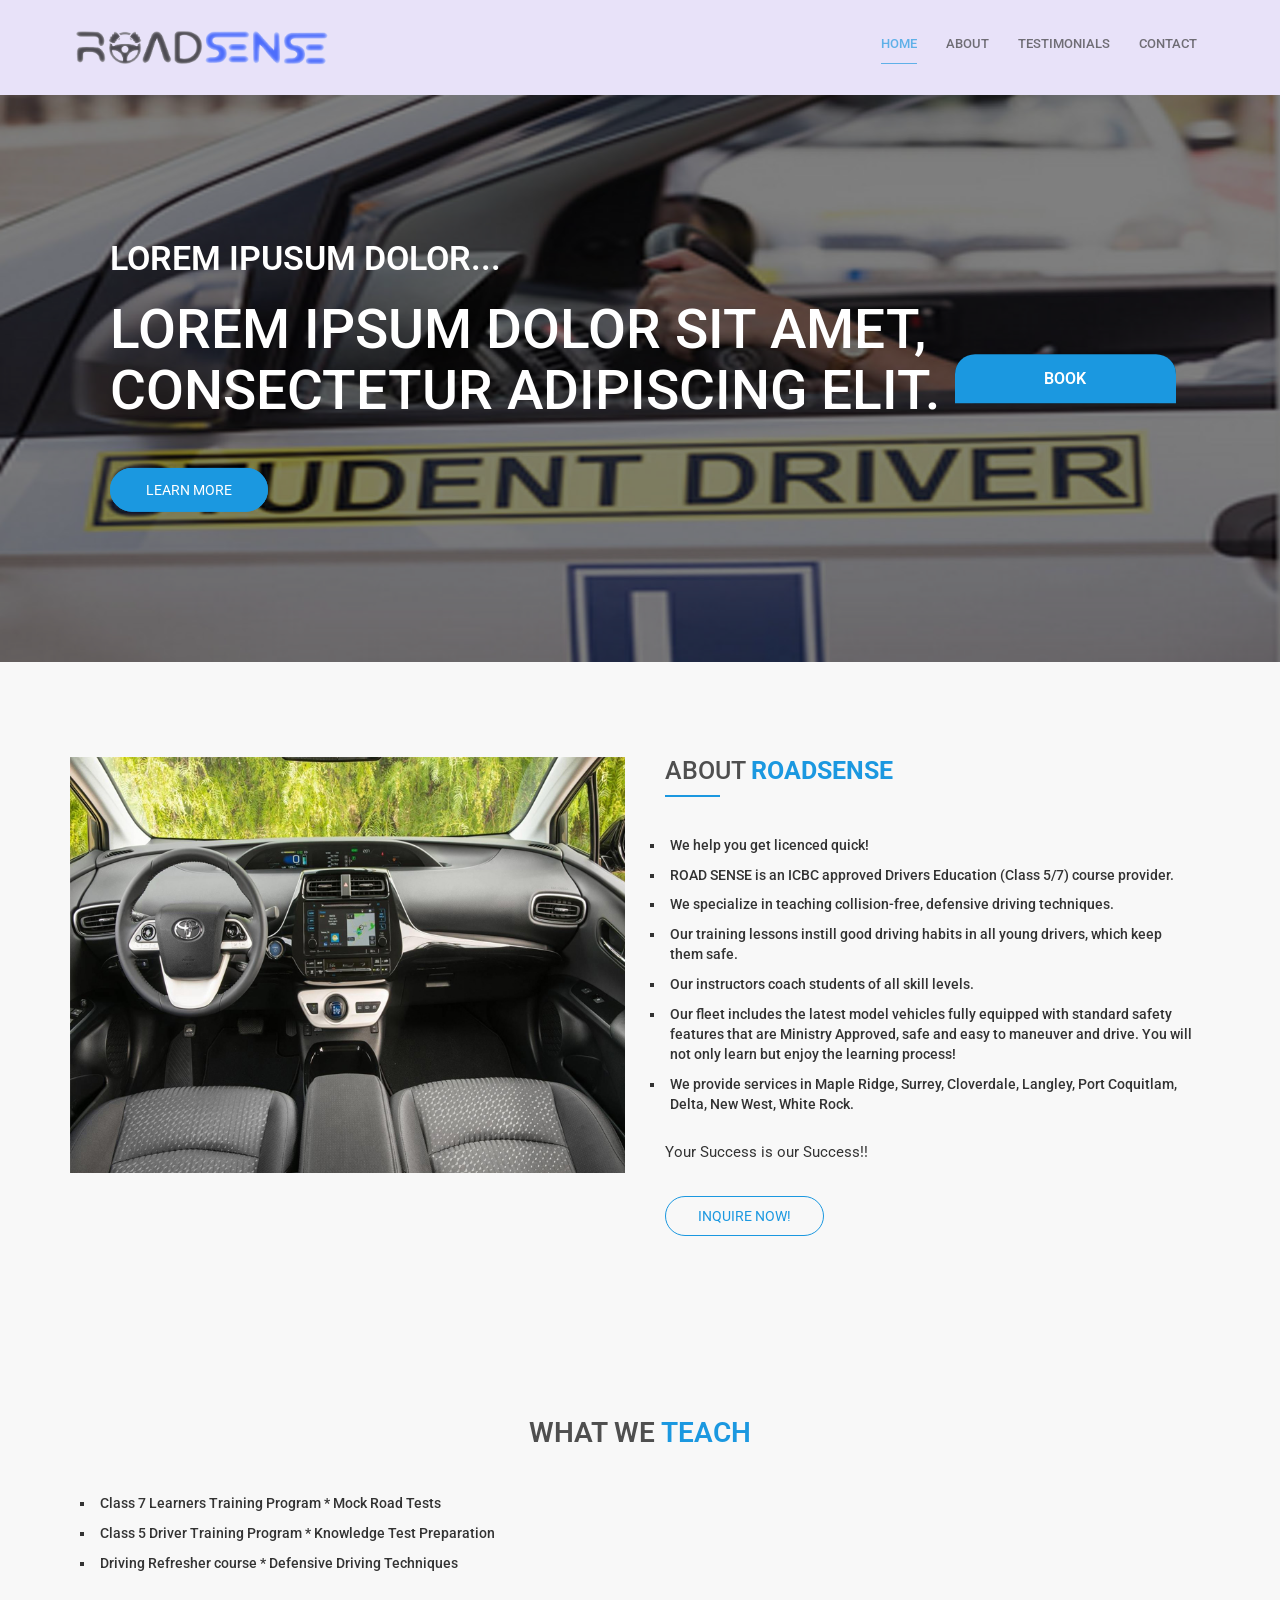
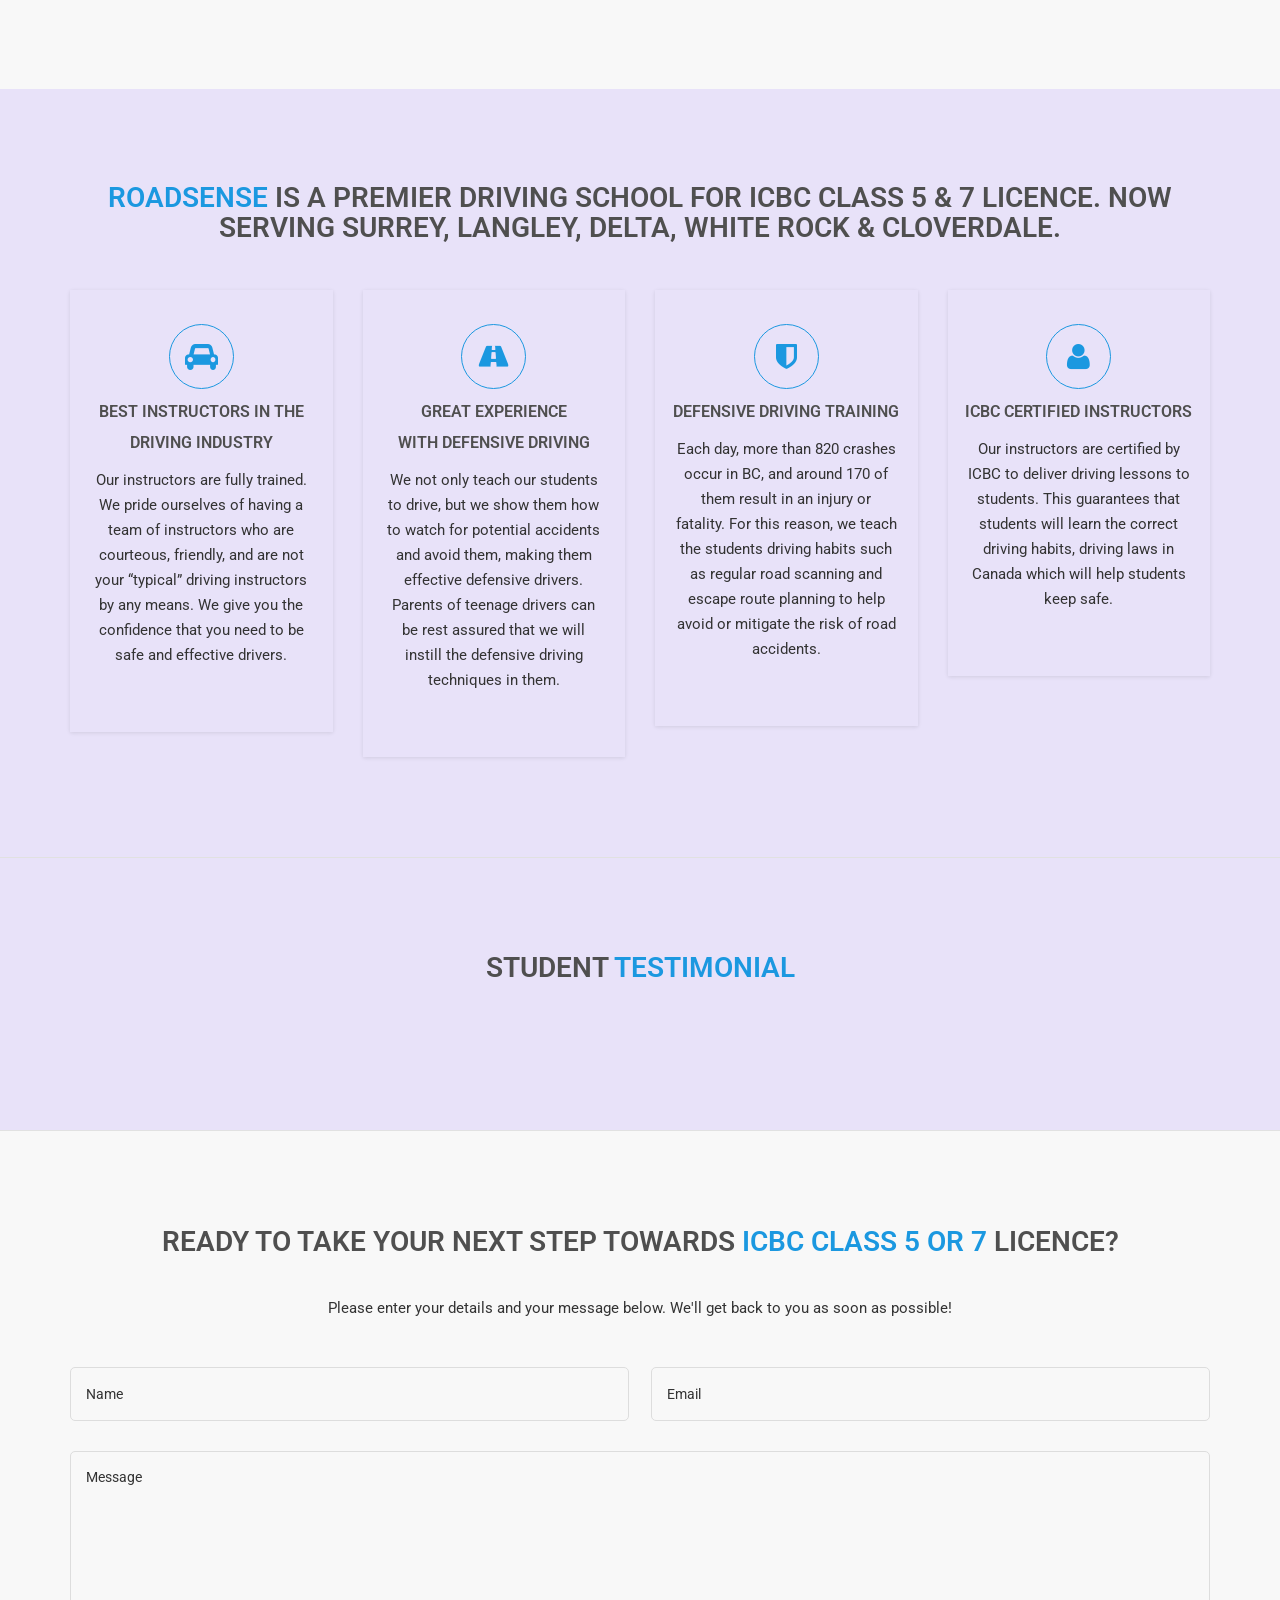
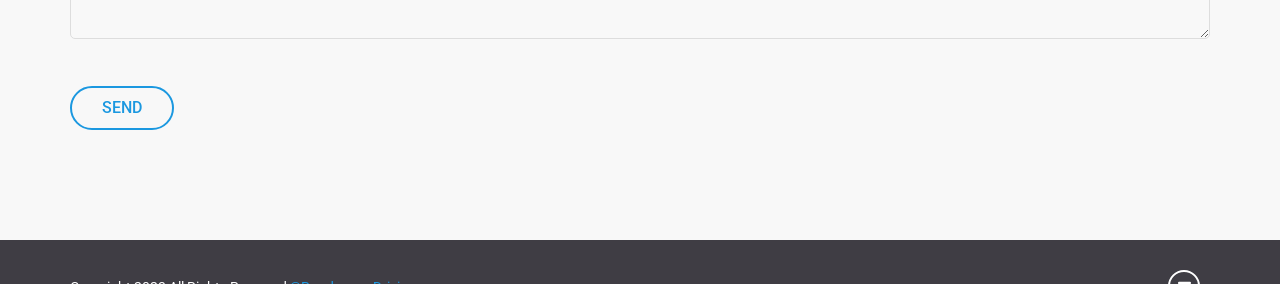
==== commit a088ab14: "Merge branch 'main' of https://github.com/roadsensedriving/roadsensedriving" ====
--- a/index.html
+++ b/index.html
@@ -202,21 +202,23 @@
                 <div class="col-md-6">
                     <div class="about-story">
                         <div class="story-title">
-                            <h2>About <span>Roadsense Driving</span></h2>
+                            <h2>About <span>Roadsense</span></h2>
                         </div>
                         <div class="story-content">
                             <ul>
-                                <li>ROAD SENSE is an ICBC approved Drivers Education (Class 5/7) course provider</li>
+                                <li>We help you get licenced quick!</li>
+
+                                <li>ROAD SENSE is an ICBC approved Drivers Education (Class 5/7) course provider.</li>
 
                                 <li>We specialize in teaching collision-free, defensive driving techniques.</li>
 
-                                <li>We understand formal training lessons in car inculcate good driving habits in all young drivers, which can serve them in a positive way through their life.</li>
-
-                                <li>Our instructors are highly professional who focus on the individuals needs of the students.</li> 
+                                <li>Our training lessons instill good driving habits in all young drivers, which keep them safe.</li>
+
+                                <li>Our instructors coach students of all skill levels.</li> 
 
                                 <li>Our fleet includes the latest model vehicles fully equipped with standard safety features that are Ministry Approved, safe and easy to maneuver and drive. You will not only learn but enjoy the learning process!</li>
 
-                                <li>We provide services in Maple Ridge, Surrey, Cloverdale, Langley, and Port Coquitlam</li>
+                                <li>We provide services in Maple Ridge, Surrey, Cloverdale, Langley, Port Coquitlam, Delta, New West, White Rock.</li>
                             </ul>
                             
                             <p class="story-2">Your Success is our Success!!</p>
@@ -307,11 +309,13 @@
                 <div class="col-md-3 col-sm-6 col-xs-12">
                     <div class="single_feature">
                         <div class="feature_icon">
-                            <i class="fa fa-graduation-cap"></i>
+                            <i class="fa fa-shield"></i>
                         </div>
                         <div class="feature_text">
-                            <h3><a href="#">Passing rate</a></h3>
-                            <p>We have helped (number or %) of students passed in Langley, Willowbrook.</p>
+                            <h3><a href="#">Defensive driving training</a></h3>
+                            <p>Each day, more than 820 crashes occur in BC, and around 170 of them result in an injury or fatality. For this reason, we teach the students driving habits such as 
+                                regular road scanning and escape route planning to help avoid or mitigate the risk of road accidents.
+                            </p>
                         </div>
                         <div class="read_more_btn">
                             
@@ -327,7 +331,9 @@
                         </div>
                         <div class="feature_text">
                             <h3><a href="#">ICBC certified instructors</a></h3>
-                            <p>Our instructors </p>
+                            <p>Our instructors are certified by ICBC to deliver driving lessons to students.
+                                This guarantees that students will learn the correct driving habits, driving laws in Canada which will help students keep safe.
+                            </p>
                         </div>
                         <div class="read_more_btn">
                             
